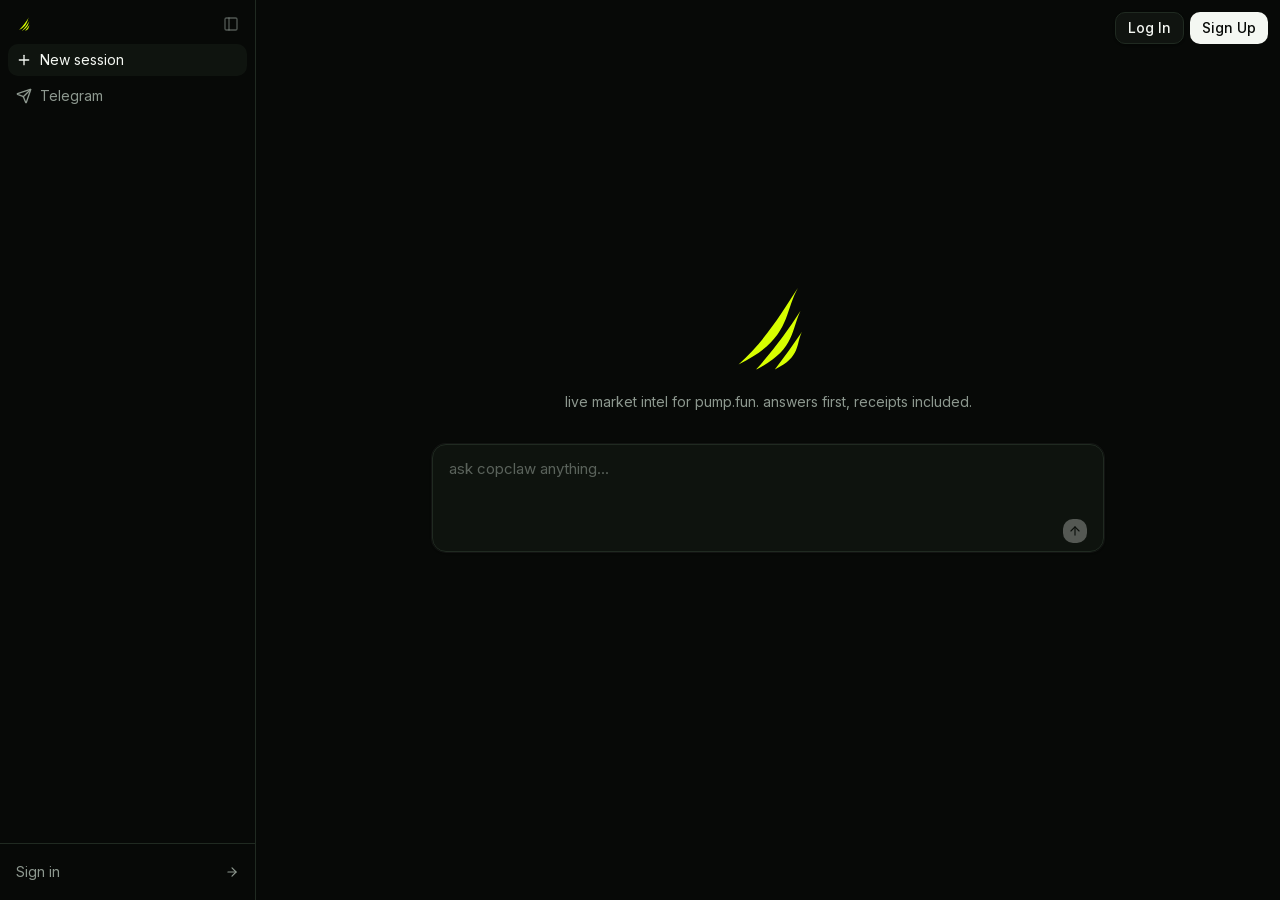
==== chat.html @ 01deddea "Initial commit of CopClaw rebranding" ====
<!DOCTYPE html><html data-dpl-id="dpl_BXDntVxiAincvM5poJKTKPgFFev9" class="dark aeonik_cb634380-module__DZYQkG__variable inter_5901b7c6-module__ec5Qua__variable jetbrains_mono_707233f-module__9hS9bG__variable" lang="en" style="color-scheme:dark"><head><meta charset="utf-8"><meta name="viewport" content="width=device-width, initial-scale=1"><link rel="stylesheet" href="css/01ow.9m383xz9.css" data-precedence="next"><link rel="stylesheet" href="css/0h144z7zoz000.css" data-precedence="next"><link rel="stylesheet" href="css/0yogjibfq.lcz.css" data-precedence="next"><link rel="preload" as="script" fetchpriority="low" href="/_next/static/chunks/0z2~vvh-u~vyi.js?dpl=dpl_BXDntVxiAincvM5poJKTKPgFFev9"><script src="js/0cl3ne8feqalr.js" async=""></script><script src="js/0-j9699ra8uql.js" async=""></script><script src="js/0oiipdouctzfp.js" async=""></script><script src="js/0m2mywbja~5n-.js" async=""></script><script src="js/0~aj4ktq-6vv5.js" async=""></script><script src="js/turbopack-0qdu2_2d7-fiy.js" async=""></script><script src="js/0a4por0qxqe_x.js" async=""></script><script src="js/16rerx27rz.fm.js" async=""></script><script src="js/0x~lo-ob~3gd0.js" async=""></script><script src="js/0~t5svgy31yow.js" async=""></script><script src="js/0widjuwitsg-m.js" async=""></script><script src="js/0arkaebceks7k.js" async=""></script><script src="js/0gap_.o56n2ly.js" async=""></script><script src="js/04~sbbe3d5~38.js" async=""></script><script src="js/0v4ll5uqa_eoc.js" async=""></script><script src="js/0w9qhe_h0sf3u.js" async=""></script><script src="js/08_6wqb~33v~9.js" async=""></script><script src="js/0r3rd-ra1~0p~.js" async=""></script><script src="js/0lktda2ng5o31.js" async=""></script><script src="js/0l4qtf8hgz.11.js" async=""></script><script src="js/15hbcqck5dggn.js" async=""></script><script src="js/03kz.i6hjndys.js" async=""></script><script src="js/0ct2inpbtp2tm.js" async=""></script><script src="js/03uk~_tfkc722.js" async=""></script><script src="js/15~dx38889o0l.js" async=""></script><script src="js/0f6kx1bv2g.3d.js" async=""></script><script src="js/0b-qw3jjx3d~x.js" async=""></script><script src="js/0q0.5-57agpll.js" async=""></script><script src="js/0q_xpywc4mr6r.js" async=""></script><script src="js/105.j2~dvdym3.js" async=""></script><meta name="next-size-adjust" content=""><title>copclaw · become the smart money</title><meta name="description" content="your always-on copilot for pump.fun. a full agent in the cloud that watches, hunts, and strikes while you sleep. you wake up ahead."><meta name="application-name" content="copclaw"><meta name="virtual-protocol-site-verification" content="0d8fba35da6df803cd1e3759990ff4bf"><meta property="og:title" content="copclaw · become the smart money"><meta property="og:description" content="your always-on copilot for pump.fun. a full agent in the cloud that watches, hunts, and strikes while you sleep. you wake up ahead."><meta property="og:site_name" content="copclaw"><meta property="og:image" content="opengraph-image"><meta property="og:image:type" content="image/png"><meta property="og:image:width" content="1200"><meta property="og:image:height" content="630"><meta property="og:image:alt" content="copclaw · become the smart money"><meta property="og:type" content="website"><meta name="twitter:card" content="summary_large_image"><meta name="twitter:title" content="copclaw · become the smart money"><meta name="twitter:description" content="your always-on copilot for pump.fun. a full agent in the cloud that watches, hunts, and strikes while you sleep. you wake up ahead."><meta name="twitter:image" content="https://copclaw.ai/opengraph-image?9ffb98f584ad9416"><meta name="twitter:image:alt" content="copclaw · become the smart money"><meta name="twitter:image:type" content="image/png"><meta name="twitter:image:width" content="1200"><meta name="twitter:image:height" content="630"><link rel="shortcut icon" href="fonts/icon.svg"><link rel="icon" href="fonts/icon.svg" type="image/svg+xml"><link rel="apple-touch-icon" href="apple-icon" sizes="180x180" type="image/png"><style>
html[data-eve-auth-display="logged-in"] [data-eve-auth-display="logged-out"],
html[data-eve-auth-display="logged-out"] [data-eve-auth-display="logged-in"] {
  display: none !important;
}
</style><noscript><style>[data-eve-auth-display="logged-in"] { display: none !important; }</style></noscript><script id="eve-auth-display-init">
(() => {
  try {
    const loggedIn = document.cookie
      .split("; ")
      .some((cookie) => cookie === "eve_logged_in=1");
    document.documentElement.dataset.eveAuthDisplay = loggedIn
      ? "logged-in"
      : "logged-out";
  } catch {
    document.documentElement.dataset.eveAuthDisplay = "logged-out";
  }
})();
</script><script src="js/03~yq9q893hmn.js" nomodule=""></script></head><body class="antialiased"><div hidden=""><!--$--><!--/$--></div><!--&--><div data-rk=""><style>[data-rk]{--rk-blurs-modalOverlay:blur(0px);--rk-fonts-body:SFRounded, ui-rounded, "SF Pro Rounded", -apple-system, BlinkMacSystemFont, "Segoe UI", Roboto, Helvetica, Arial, sans-serif, "Apple Color Emoji", "Segoe UI Emoji", "Segoe UI Symbol";--rk-radii-actionButton:10px;--rk-radii-connectButton:8px;--rk-radii-menuButton:8px;--rk-radii-modal:16px;--rk-radii-modalMobile:18px;--rk-colors-accentColor:#D7FF00;--rk-colors-accentColorForeground:#080A08;--rk-colors-actionButtonBorder:rgba(255, 255, 255, 0.04);--rk-colors-actionButtonBorderMobile:rgba(255, 255, 255, 0.08);--rk-colors-actionButtonSecondaryBackground:rgba(255, 255, 255, 0.08);--rk-colors-closeButton:rgba(224, 232, 255, 0.6);--rk-colors-closeButtonBackground:rgba(255, 255, 255, 0.08);--rk-colors-connectButtonBackground:#1A1B1F;--rk-colors-connectButtonBackgroundError:#FF494A;--rk-colors-connectButtonInnerBackground:linear-gradient(0deg, rgba(255, 255, 255, 0.075), rgba(255, 255, 255, 0.15));--rk-colors-connectButtonText:#FFF;--rk-colors-connectButtonTextError:#FFF;--rk-colors-connectionIndicator:#30E000;--rk-colors-downloadBottomCardBackground:linear-gradient(126deg, rgba(0, 0, 0, 0) 9.49%, rgba(120, 120, 120, 0.2) 71.04%), #1A1B1F;--rk-colors-downloadTopCardBackground:linear-gradient(126deg, rgba(120, 120, 120, 0.2) 9.49%, rgba(0, 0, 0, 0) 71.04%), #1A1B1F;--rk-colors-error:#FF494A;--rk-colors-generalBorder:rgba(255, 255, 255, 0.08);--rk-colors-generalBorderDim:rgba(255, 255, 255, 0.04);--rk-colors-menuItemBackground:rgba(224, 232, 255, 0.1);--rk-colors-modalBackdrop:rgba(0, 0, 0, 0.5);--rk-colors-modalBackground:#1A1B1F;--rk-colors-modalBorder:rgba(255, 255, 255, 0.08);--rk-colors-modalText:#FFF;--rk-colors-modalTextDim:rgba(224, 232, 255, 0.3);--rk-colors-modalTextSecondary:rgba(255, 255, 255, 0.6);--rk-colors-profileAction:rgba(224, 232, 255, 0.1);--rk-colors-profileActionHover:rgba(224, 232, 255, 0.2);--rk-colors-profileForeground:rgba(224, 232, 255, 0.05);--rk-colors-selectedOptionBorder:rgba(224, 232, 255, 0.1);--rk-colors-standby:#FFD641;--rk-shadows-connectButton:0px 4px 12px rgba(0, 0, 0, 0.1);--rk-shadows-dialog:0px 8px 32px rgba(0, 0, 0, 0.32);--rk-shadows-profileDetailsAction:0px 2px 6px rgba(37, 41, 46, 0.04);--rk-shadows-selectedOption:0px 2px 6px rgba(0, 0, 0, 0.24);--rk-shadows-selectedWallet:0px 2px 6px rgba(0, 0, 0, 0.24);--rk-shadows-walletLogo:0px 2px 16px rgba(0, 0, 0, 0.16);}</style><script>try{var match=document.cookie.match(/(?:^|; )eve-chat-sidebar=([^;]*)/);var value=match?decodeURIComponent(match[1]):"";if(value==="closed"){document.documentElement.dataset.eveChatSidebar="closed";}}catch{}</script><div class="flex h-dvh overflow-hidden bg-background text-foreground"><div data-desktop-sidebar="true" class="hidden shrink-0 overflow-hidden transition-[width] duration-200 ease-glide motion-reduce:transition-none md:block w-64"><aside class="flex h-full w-64 shrink-0 flex-col border-r border-border bg-background"><div class="flex flex-col gap-1 px-2 pt-2 pb-2"><div class="flex items-center justify-between"><button aria-label="New session" class="flex size-8 items-center justify-center rounded-md text-muted-foreground transition-colors hover:bg-muted/60 hover:text-foreground" type="button"><svg aria-hidden="true" class="size-4 text-lime" fill="currentColor" viewBox="220 140 720 860"><path d="M314 897C567.3 668.7 694.1 440.3 846 212C719.1 440.3 784.1 668.7 314 897Z"></path><path d="M473 940C630.9 765 758.8 590 870 415C785.6 590 819.4 765 479 940Z"></path><path d="M641 939C727.2 827.3 807.4 715.7 883 604C826.6 715.7 874.7 827.3 644 939Z"></path></svg></button><button data-slot="button" data-variant="ghost" data-size="icon-sm" class="inline-flex shrink-0 cursor-pointer items-center justify-center gap-2 rounded-md text-sm font-medium whitespace-nowrap transition-[color,background-color,border-color,opacity,box-shadow,transform] duration-150 ease-snap outline-none motion-safe:active:scale-[0.97] focus-visible:border-ring focus-visible:ring-[3px] focus-visible:ring-ring/50 disabled:pointer-events-none disabled:cursor-not-allowed disabled:opacity-50 aria-disabled:pointer-events-none aria-disabled:cursor-not-allowed aria-disabled:opacity-50 aria-invalid:border-destructive aria-invalid:ring-destructive/20 dark:aria-invalid:ring-destructive/40 [&amp;_svg]:pointer-events-none [&amp;_svg]:shrink-0 [&amp;_svg:not([class*='size-'])]:size-4 hover:bg-accent dark:hover:bg-accent/50 size-8 text-muted-foreground/55 hover:text-muted-foreground" aria-label="Close sidebar" type="button"><svg xmlns="http://www.w3.org/2000/svg" width="24" height="24" viewBox="0 0 24 24" fill="none" stroke="currentColor" stroke-width="2" stroke-linecap="round" stroke-linejoin="round" class="lucide lucide-panel-left size-4" aria-hidden="true"><rect width="18" height="18" x="3" y="3" rx="2"></rect><path d="M9 3v18"></path></svg></button></div><button class="flex h-8 items-center gap-2 rounded-md px-2 text-left text-sm transition-colors bg-muted/50 text-foreground hover:bg-muted/60" type="button"><svg xmlns="http://www.w3.org/2000/svg" width="24" height="24" viewBox="0 0 24 24" fill="none" stroke="currentColor" stroke-width="2" stroke-linecap="round" stroke-linejoin="round" class="lucide lucide-plus size-4" aria-hidden="true"><path d="M5 12h14"></path><path d="M12 5v14"></path></svg>New session</button><a class="flex h-8 items-center gap-2 rounded-md px-2 text-left text-sm transition-colors text-muted-foreground hover:bg-muted/50 hover:text-foreground" href="telegram.html"><svg xmlns="http://www.w3.org/2000/svg" width="24" height="24" viewBox="0 0 24 24" fill="none" stroke="currentColor" stroke-width="2" stroke-linecap="round" stroke-linejoin="round" class="lucide lucide-send size-4" aria-hidden="true"><path d="M14.536 21.686a.5.5 0 0 0 .937-.024l6.5-19a.496.496 0 0 0-.635-.635l-19 6.5a.5.5 0 0 0-.024.937l7.93 3.18a2 2 0 0 1 1.112 1.11z"></path><path d="m21.854 2.147-10.94 10.939"></path></svg>Telegram</a></div><div class="flex-1 overflow-y-auto px-2 py-2"></div><div class="border-t border-border px-2 py-3"><div class="contents" data-eve-auth-display="logged-in"><div class="h-8 rounded-md bg-muted/25"></div></div><div class="contents" data-eve-auth-display="logged-out"><button class="flex h-8 w-full items-center justify-between rounded-md px-2 text-sm text-muted-foreground transition-colors hover:bg-muted/50 hover:text-foreground disabled:cursor-not-allowed disabled:opacity-50" type="button"><span class="min-w-0">Sign in</span><svg xmlns="http://www.w3.org/2000/svg" width="24" height="24" viewBox="0 0 24 24" fill="none" stroke="currentColor" stroke-width="2" stroke-linecap="round" stroke-linejoin="round" class="lucide lucide-arrow-right size-3.5" aria-hidden="true"><path d="M5 12h14"></path><path d="m12 5 7 7-7 7"></path></svg></button></div></div></aside></div><main class="relative flex min-w-0 flex-1 flex-col overflow-hidden"><div class="pointer-events-none absolute inset-x-0 top-0 z-30 flex items-start justify-between px-2 py-2 md:px-3"><div class="pointer-events-auto flex items-center gap-1"><button data-slot="button" data-variant="ghost" data-size="icon-sm" class="inline-flex shrink-0 cursor-pointer items-center justify-center gap-2 rounded-md text-sm font-medium whitespace-nowrap transition-[color,background-color,border-color,opacity,box-shadow,transform] duration-150 ease-snap outline-none motion-safe:active:scale-[0.97] focus-visible:border-ring focus-visible:ring-[3px] focus-visible:ring-ring/50 disabled:pointer-events-none disabled:cursor-not-allowed disabled:opacity-50 aria-disabled:pointer-events-none aria-disabled:cursor-not-allowed aria-disabled:opacity-50 aria-invalid:border-destructive aria-invalid:ring-destructive/20 dark:aria-invalid:ring-destructive/40 [&amp;_svg]:pointer-events-none [&amp;_svg]:shrink-0 [&amp;_svg:not([class*='size-'])]:size-4 hover:bg-accent hover:text-accent-foreground dark:hover:bg-accent/50 size-8 md:hidden" aria-label="Open sidebar" type="button"><svg xmlns="http://www.w3.org/2000/svg" width="24" height="24" viewBox="0 0 24 24" fill="none" stroke="currentColor" stroke-width="2" stroke-linecap="round" stroke-linejoin="round" class="lucide lucide-menu size-4" aria-hidden="true"><path d="M4 5h16"></path><path d="M4 12h16"></path><path d="M4 19h16"></path></svg></button></div><div class="pointer-events-auto mt-1 flex min-w-0 items-center justify-end gap-1.5"><!--$--><!--/$--><div class="contents" data-eve-auth-display="logged-out"><div class="flex max-w-[calc(100vw-4rem)] items-center gap-1.5"><button data-slot="button" data-variant="outline" data-size="default" class="inline-flex shrink-0 cursor-pointer items-center justify-center gap-2 whitespace-nowrap transition-[color,background-color,border-color,opacity,box-shadow,transform] duration-150 ease-snap outline-none motion-safe:active:scale-[0.97] focus-visible:border-ring focus-visible:ring-[3px] focus-visible:ring-ring/50 disabled:pointer-events-none disabled:cursor-not-allowed disabled:opacity-50 aria-disabled:pointer-events-none aria-disabled:cursor-not-allowed aria-disabled:opacity-50 aria-invalid:border-destructive aria-invalid:ring-destructive/20 dark:aria-invalid:ring-destructive/40 [&amp;_svg]:pointer-events-none [&amp;_svg]:shrink-0 [&amp;_svg:not([class*='size-'])]:size-4 hover:text-accent-foreground dark:border-input dark:bg-input/30 dark:hover:bg-input/50 py-2 has-[>svg]:px-3 h-8 rounded-md border border-border bg-background/70 px-3 text-sm font-medium text-foreground shadow-sm hover:bg-muted/60" type="button">Log In</button><button data-slot="button" data-variant="default" data-size="default" class="inline-flex shrink-0 cursor-pointer items-center justify-center gap-2 whitespace-nowrap transition-[color,background-color,border-color,opacity,box-shadow,transform] duration-150 ease-snap outline-none motion-safe:active:scale-[0.97] focus-visible:border-ring focus-visible:ring-[3px] focus-visible:ring-ring/50 disabled:pointer-events-none disabled:cursor-not-allowed disabled:opacity-50 aria-disabled:pointer-events-none aria-disabled:cursor-not-allowed aria-disabled:opacity-50 aria-invalid:border-destructive aria-invalid:ring-destructive/20 dark:aria-invalid:ring-destructive/40 [&amp;_svg]:pointer-events-none [&amp;_svg]:shrink-0 [&amp;_svg:not([class*='size-'])]:size-4 py-2 has-[>svg]:px-3 h-8 rounded-md bg-foreground px-3 text-sm font-medium text-background hover:bg-foreground/90" type="button">Sign Up</button></div></div></div></div><!--&--><!--&--><div class="flex min-h-0 flex-1 flex-col pt-14 md:pt-8"><div class="flex min-h-0 flex-1 flex-col justify-between px-4 pt-8 pb-4 sm:px-6 sm:pb-6"><div class="flex min-h-0 flex-1 items-center justify-center pb-20 sm:pb-[12vh]"><div class="w-full max-w-2xl space-y-5 sm:space-y-7 md:space-y-8"><div class="flex flex-col items-center gap-4"><h1 class="flex justify-center"><svg aria-hidden="true" class="h-16 w-auto text-lime sm:h-20 md:h-24" fill="currentColor" viewBox="220 140 720 860"><path d="M314 897C567.3 668.7 694.1 440.3 846 212C719.1 440.3 784.1 668.7 314 897Z"></path><path d="M473 940C630.9 765 758.8 590 870 415C785.6 590 819.4 765 479 940Z"></path><path d="M641 939C727.2 827.3 807.4 715.7 883 604C826.6 715.7 874.7 827.3 644 939Z"></path></svg><span class="sr-only">copclaw</span></h1><p class="text-sm text-muted-foreground">live market intel for pump.fun. answers first, receipts included.</p></div><form class="min-w-0 rounded-[14px] border border-border/80 bg-card/95 shadow-sm transition-colors focus-within:border-border focus-within:ring-[1px] focus-within:ring-foreground/5 dark:bg-muted/45 dark:focus-within:ring-white/5" data-chat-composer="true"><label class="sr-only" for="_R_klubr58pfdb_">Message copclaw</label><textarea autofocus="" class="max-h-32 min-h-12 w-full resize-none bg-transparent px-3 pt-3 pb-1 text-base leading-6 outline-none placeholder:text-muted-foreground/45 disabled:cursor-not-allowed disabled:opacity-60 sm:px-4 md:text-[15px] dark:placeholder:text-muted-foreground/60" data-chat-composer-input="true" id="_R_klubr58pfdb_" maxlength="8000" placeholder="ask copclaw anything..." rows="2"></textarea><div class="flex min-h-9 items-center justify-between gap-2 px-3 pt-1 pb-2 sm:gap-3 sm:px-4"><div class="-ml-2 flex min-w-0 flex-1 items-center gap-1.5 overflow-hidden"><div class="flex min-w-0 max-w-full items-center gap-1.5 overflow-hidden"></div></div><div class="flex shrink-0 items-center"><button data-slot="button" data-variant="default" data-size="icon-xs" class="inline-flex shrink-0 items-center justify-center gap-2 text-sm font-medium whitespace-nowrap transition-[color,background-color,border-color,opacity,box-shadow,transform] duration-150 ease-snap outline-none motion-safe:active:scale-[0.97] focus-visible:border-ring focus-visible:ring-[3px] focus-visible:ring-ring/50 aria-disabled:pointer-events-none aria-disabled:cursor-not-allowed aria-disabled:opacity-50 aria-invalid:border-destructive aria-invalid:ring-destructive/20 dark:aria-invalid:ring-destructive/40 [&amp;_svg]:pointer-events-none [&amp;_svg]:shrink-0 [&amp;_svg:not([class*='size-'])]:size-3 size-6 cursor-pointer rounded-md bg-foreground text-background hover:bg-foreground/90 disabled:cursor-not-allowed disabled:pointer-events-auto disabled:opacity-30" aria-label="Send message" disabled="" type="submit"><svg xmlns="http://www.w3.org/2000/svg" width="24" height="24" viewBox="0 0 24 24" fill="none" stroke="currentColor" stroke-width="2" stroke-linecap="round" stroke-linejoin="round" class="lucide lucide-arrow-up size-3.5 animate-in duration-150 ease-snap fade-in-0 zoom-in-50" aria-hidden="true"><path d="m5 12 7-7 7 7"></path><path d="M12 19V5"></path></svg></button></div></div></form></div></div></div></div><!--$--><!--/$--><!--/&--><!--/&--><div class="hidden" aria-hidden="true"><!--$?--><template id="B:0"></template><!--/$--></div></main><div aria-hidden="true" class="fixed inset-0 z-40 bg-black/50 transition-opacity md:hidden pointer-events-none opacity-0"></div><div class="fixed inset-y-0 left-0 z-50 transition-transform duration-300 ease-drawer motion-reduce:transition-none md:hidden pointer-events-none -translate-x-full" inert=""><aside class="flex h-full shrink-0 flex-col border-r border-border bg-background w-[84vw] max-w-80"><div class="flex flex-col gap-1 px-2 pt-2 pb-2"><div class="flex items-center justify-between"><button aria-label="New session" class="flex size-8 items-center justify-center rounded-md text-muted-foreground transition-colors hover:bg-muted/60 hover:text-foreground" type="button"><svg aria-hidden="true" class="size-4 text-lime" fill="currentColor" viewBox="220 140 720 860"><path d="M314 897C567.3 668.7 694.1 440.3 846 212C719.1 440.3 784.1 668.7 314 897Z"></path><path d="M473 940C630.9 765 758.8 590 870 415C785.6 590 819.4 765 479 940Z"></path><path d="M641 939C727.2 827.3 807.4 715.7 883 604C826.6 715.7 874.7 827.3 644 939Z"></path></svg></button></div><button class="flex h-8 items-center gap-2 rounded-md px-2 text-left text-sm transition-colors bg-muted/50 text-foreground hover:bg-muted/60" type="button"><svg xmlns="http://www.w3.org/2000/svg" width="24" height="24" viewBox="0 0 24 24" fill="none" stroke="currentColor" stroke-width="2" stroke-linecap="round" stroke-linejoin="round" class="lucide lucide-plus size-4" aria-hidden="true"><path d="M5 12h14"></path><path d="M12 5v14"></path></svg>New session</button><a class="flex h-8 items-center gap-2 rounded-md px-2 text-left text-sm transition-colors text-muted-foreground hover:bg-muted/50 hover:text-foreground" href="telegram.html"><svg xmlns="http://www.w3.org/2000/svg" width="24" height="24" viewBox="0 0 24 24" fill="none" stroke="currentColor" stroke-width="2" stroke-linecap="round" stroke-linejoin="round" class="lucide lucide-send size-4" aria-hidden="true"><path d="M14.536 21.686a.5.5 0 0 0 .937-.024l6.5-19a.496.496 0 0 0-.635-.635l-19 6.5a.5.5 0 0 0-.024.937l7.93 3.18a2 2 0 0 1 1.112 1.11z"></path><path d="m21.854 2.147-10.94 10.939"></path></svg>Telegram</a></div><div class="flex-1 overflow-y-auto px-2 py-2"></div><div class="border-t border-border px-2 py-3"><div class="contents" data-eve-auth-display="logged-in"><div class="h-8 rounded-md bg-muted/25"></div></div><div class="contents" data-eve-auth-display="logged-out"><button class="flex h-8 w-full items-center justify-between rounded-md px-2 text-sm text-muted-foreground transition-colors hover:bg-muted/50 hover:text-foreground disabled:cursor-not-allowed disabled:opacity-50" type="button"><span class="min-w-0">Sign in</span><svg xmlns="http://www.w3.org/2000/svg" width="24" height="24" viewBox="0 0 24 24" fill="none" stroke="currentColor" stroke-width="2" stroke-linecap="round" stroke-linejoin="round" class="lucide lucide-arrow-right size-3.5" aria-hidden="true"><path d="M5 12h14"></path><path d="m12 5 7 7-7 7"></path></svg></button></div></div></aside></div></div></div><!--/&--><!--$?--><template id="B:1"></template><!--/$--><!--$?--><template id="B:2"></template><!--/$--><script>requestAnimationFrame(function(){$RT=performance.now()});</script><script src="js/0z2~vvh-u~vyi.js" id="_R_" async=""></script><script>(self.__next_f=self.__next_f||[]).push([0])</script><script src="js/03~yq9q893hmn.js" nomodule=""></script><div hidden="" id="S:1"></div><script>$RB=[];$RV=function(a){$RT=performance.now();for(var b=0;b<a.length;b+=2){var c=a[b],e=a[b+1];null!==e.parentNode&&e.parentNode.removeChild(e);var f=c.parentNode;if(f){var g=c.previousSibling,h=0;do{if(c&&8===c.nodeType){var d=c.data;if("/$"===d||"/&"===d)if(0===h)break;else h--;else"$"!==d&&"$?"!==d&&"$~"!==d&&"$!"!==d&&"&"!==d||h++}d=c.nextSibling;f.removeChild(c);c=d}while(c);for(;e.firstChild;)f.insertBefore(e.firstChild,c);g.data="$";g._reactRetry&&requestAnimationFrame(g._reactRetry)}}a.length=0};
$RC=function(a,b){if(b=document.getElementById(b))(a=document.getElementById(a))?(a.previousSibling.data="$~",$RB.push(a,b),2===$RB.length&&("number"!==typeof $RT?requestAnimationFrame($RV.bind(null,$RB)):(a=performance.now(),setTimeout($RV.bind(null,$RB),2300>a&&2E3<a?2300-a:$RT+300-a)))):b.parentNode.removeChild(b)};$RC("B:1","S:1")</script><div hidden="" id="S:2"></div><script>$RC("B:2","S:2")</script><script>self.__next_f.push([1,"1:\"$Sreact.fragment\"\n3:I[750752,[\"/_next/static/chunks/0a4por0qxqe_x.js?dpl=dpl_BXDntVxiAincvM5poJKTKPgFFev9\",\"/_next/static/chunks/16rerx27rz.fm.js?dpl=dpl_BXDntVxiAincvM5poJKTKPgFFev9\"],\"default\"]\n4:I[156651,[\"/_next/static/chunks/0a4por0qxqe_x.js?dpl=dpl_BXDntVxiAincvM5poJKTKPgFFev9\",\"/_next/static/chunks/16rerx27rz.fm.js?dpl=dpl_BXDntVxiAincvM5poJKTKPgFFev9\"],\"default\"]\n5:I[649259,[\"/_next/static/chunks/0x~lo-ob~3gd0.js?dpl=dpl_BXDntVxiAincvM5poJKTKPgFFev9\"],\"Analytics\"]\n6:I[672526,[\"/_next/static/chunks/0x~lo-ob~3gd0.js?dpl=dpl_BXDntVxiAincvM5poJKTKPgFFev9\"],\"SpeedInsights\"]\ne:I[543212,[\"/_next/static/chunks/0x~lo-ob~3gd0.js?dpl=dpl_BXDntVxiAincvM5poJKTKPgFFev9\"],\"default\",1]\n11:I[472601,[\"/_next/static/chunks/0x~lo-ob~3gd0.js?dpl=dpl_BXDntVxiAincvM5poJKTKPgFFev9\",\"/_next/static/chunks/0~t5svgy31yow.js?dpl=dpl_BXDntVxiAincvM5poJKTKPgFFev9\",\"/_next/static/chunks/0widjuwitsg-m.js?dpl=dpl_BXDntVxiAincvM5poJKTKPgFFev9\",\"/_next/static/chunks/0arkaebceks7k.js?dpl=dpl_BXDntVxiAincvM5poJKTKPgFFev9\",\"/_next/static/chunks/0gap_.o56n2ly.js?dpl=dpl_BXDntVxiAincvM5poJKTKPgFFev9\",\"/_next/static/chunks/04~sbbe3d5~38.js?dpl=dpl_BXDntVxiAincvM5poJKTKPgFFev9\",\"/_next/static/chunks/0v4ll5uqa_eoc.js?dpl=dpl_BXDntVxiAincvM5poJKTKPgFFev9\",\"/_next/static/chunks/0w9qhe_h0sf3u.js?dpl=dpl_BXDntVxiAincvM5poJKTKPgFFev9\",\"/_next/static/chunks/08_6wqb~33v~9.js?dpl=dpl_BXDntVxiAincvM5poJKTKPgFFev9\",\"/_next/static/chunks/0r3rd-ra1~0p~.js?dpl=dpl_BXDntVxiAincvM5poJKTKPgFFev9\",\"/_next/static/chunks/0lktda2ng5o31.js?dpl=dpl_BXDntVxiAincvM5poJKTKPgFFev9\"],\"Web3Providers\"]\n12:I[728231,[\"/_next/static/chunks/0x~lo-ob~3gd0.js?dpl=dpl_BXDntVxiAincvM5poJKTKPgFFev9\",\"/_next/static/chunks/0~t5svgy31yow.js?dpl=dpl_BXDntVxiAincvM5poJKTKPgFFev9\",\"/_next/static/chunks/0widjuwitsg-m.js?dpl=dpl_BXDntVxiAincvM5poJKTKPgFFev9\",\"/_next/static/chunks/0arkaebceks7k.js?dpl=dpl_BXDntVxiAincvM5poJKTKPgFFev9\",\"/_next/static/chunks/0gap_.o56n2ly.js?dpl=dpl_BXDntVxiAincvM5poJKTKPgFFev9\",\"/_next/static/chunks/04~sbbe3d5~38.js?dpl=dpl_BXDntVxiAincvM5poJKTKPgFFev9\",\"/_next/static/chunks/0v4ll5uqa_eoc.js?dpl=dpl_BXDntVxiAincvM5poJKTKPgFFev9\",\"/_next/static/chunks/0w9qhe_h0sf3u.js?dpl=dpl_BXDntVxiAincvM5poJKTKPgFFev9\",\"/_next/static/chunks/08_6wqb~33v~9.js?dpl=dpl_BXDntVxiAincvM5poJKTKPgFFev9\",\"/_next/static/chunks/0r3rd-ra1~0p~.js?dpl=dpl_BXDntVxiAincvM5poJKTKPgFFev9\",\"/_next/static/chunks/0lktda2ng5o31.js?dpl=dpl_BXDntVxiAincvM5poJKTKPgFFev9\"],\"TooltipProvider\"]\n13:I[148666,[\"/_next/static/chunks/0x~lo-ob~3gd0.js?dpl=dpl_BXDntVxiAincvM5poJKTKPgFFev9\",\"/_next/static/chunks/0~t5svgy31yow.js?dpl=dpl_BXDntVxiAincvM5poJKTKPgFFev9\",\"/_next/static/chunks/0widjuwitsg-m.js?dpl=dpl_BXDntVxiAincvM5poJKTKPgFFev9\",\"/_next/static/chunks/0arkaebceks7k.js?dpl=dpl_BXDntVxiAincvM5poJKTKPgFFev9\",\"/_next/static/chunks/0gap_.o56n2ly.js?dpl=dpl_BXDntVxiAincvM5poJKTKPgFFev9\",\"/_next/static/chunks/04~sbbe3d5~38.js?dpl=dpl_BXDntVxiAincvM5poJKTKPgFFev9\",\"/_next/static/chunks/0v4ll5uqa_eoc.js?dpl=dpl_BXDntVxiAincvM5poJKTKPgFFev9\",\"/_next/static/chunks/0w9qhe_h0sf3u.js?dpl=dpl_BXDntVxiAincvM5poJKTKPgFFev9\",\"/_next/static/chunks/08_6wqb~33v~9.js?dpl=dpl_BXDntVxiAincvM5poJKTKPgFFev9\",\"/_next/static/chunks/0r3rd-ra1~0p~.js?dpl=dpl_BXDntVxiAincvM5poJKTKPgFFev9\",\"/_next/static/chunks/0lktda2ng5o31.js?dpl=dpl_BXDntVxiAincvM5poJKTKPgFFev9\"],\"AgentChatShell\"]\n14:\"$Sreact.suspense\"\n"])</script><script>self.__next_f.push([1,"16:I[722535,[\"/_next/static/chunks/0x~lo-ob~3gd0.js?dpl=dpl_BXDntVxiAincvM5poJKTKPgFFev9\",\"/_next/static/chunks/0~t5svgy31yow.js?dpl=dpl_BXDntVxiAincvM5poJKTKPgFFev9\",\"/_next/static/chunks/0widjuwitsg-m.js?dpl=dpl_BXDntVxiAincvM5poJKTKPgFFev9\",\"/_next/static/chunks/0arkaebceks7k.js?dpl=dpl_BXDntVxiAincvM5poJKTKPgFFev9\",\"/_next/static/chunks/0gap_.o56n2ly.js?dpl=dpl_BXDntVxiAincvM5poJKTKPgFFev9\",\"/_next/static/chunks/04~sbbe3d5~38.js?dpl=dpl_BXDntVxiAincvM5poJKTKPgFFev9\",\"/_next/static/chunks/0v4ll5uqa_eoc.js?dpl=dpl_BXDntVxiAincvM5poJKTKPgFFev9\",\"/_next/static/chunks/0w9qhe_h0sf3u.js?dpl=dpl_BXDntVxiAincvM5poJKTKPgFFev9\",\"/_next/static/chunks/08_6wqb~33v~9.js?dpl=dpl_BXDntVxiAincvM5poJKTKPgFFev9\",\"/_next/static/chunks/0r3rd-ra1~0p~.js?dpl=dpl_BXDntVxiAincvM5poJKTKPgFFev9\",\"/_next/static/chunks/0lktda2ng5o31.js?dpl=dpl_BXDntVxiAincvM5poJKTKPgFFev9\",\"/_next/static/chunks/0l4qtf8hgz.11.js?dpl=dpl_BXDntVxiAincvM5poJKTKPgFFev9\",\"/_next/static/chunks/15hbcqck5dggn.js?dpl=dpl_BXDntVxiAincvM5poJKTKPgFFev9\",\"/_next/static/chunks/03kz.i6hjndys.js?dpl=dpl_BXDntVxiAincvM5poJKTKPgFFev9\",\"/_next/static/chunks/0ct2inpbtp2tm.js?dpl=dpl_BXDntVxiAincvM5poJKTKPgFFev9\",\"/_next/static/chunks/03uk~_tfkc722.js?dpl=dpl_BXDntVxiAincvM5poJKTKPgFFev9\",\"/_next/static/chunks/15~dx38889o0l.js?dpl=dpl_BXDntVxiAincvM5poJKTKPgFFev9\",\"/_next/static/chunks/0f6kx1bv2g.3d.js?dpl=dpl_BXDntVxiAincvM5poJKTKPgFFev9\",\"/_next/static/chunks/0b-qw3jjx3d~x.js?dpl=dpl_BXDntVxiAincvM5poJKTKPgFFev9\",\"/_next/static/chunks/0q0.5-57agpll.js?dpl=dpl_BXDntVxiAincvM5poJKTKPgFFev9\",\"/_next/static/chunks/0q_xpywc4mr6r.js?dpl=dpl_BXDntVxiAincvM5poJKTKPgFFev9\",\"/_next/static/chunks/105.j2~dvdym3.js?dpl=dpl_BXDntVxiAincvM5poJKTKPgFFev9\"],\"HomeChatPage\",1]\n"])</script><script>self.__next_f.push([1,"17:I[349850,[\"/_next/static/chunks/0a4por0qxqe_x.js?dpl=dpl_BXDntVxiAincvM5poJKTKPgFFev9\",\"/_next/static/chunks/16rerx27rz.fm.js?dpl=dpl_BXDntVxiAincvM5poJKTKPgFFev9\"],\"OutletBoundary\"]\n1a:I[349850,[\"/_next/static/chunks/0a4por0qxqe_x.js?dpl=dpl_BXDntVxiAincvM5poJKTKPgFFev9\",\"/_next/static/chunks/16rerx27rz.fm.js?dpl=dpl_BXDntVxiAincvM5poJKTKPgFFev9\"],\"ViewportBoundary\"]\n1c:I[349850,[\"/_next/static/chunks/0a4por0qxqe_x.js?dpl=dpl_BXDntVxiAincvM5poJKTKPgFFev9\",\"/_next/static/chunks/16rerx27rz.fm.js?dpl=dpl_BXDntVxiAincvM5poJKTKPgFFev9\"],\"MetadataBoundary\"]\n1e:I[227792,[\"/_next/static/chunks/0a4por0qxqe_x.js?dpl=dpl_BXDntVxiAincvM5poJKTKPgFFev9\",\"/_next/static/chunks/16rerx27rz.fm.js?dpl=dpl_BXDntVxiAincvM5poJKTKPgFFev9\"],\"IconMark\"]\n:HL[\"/_next/static/chunks/01ow.9m383xz9.css?dpl=dpl_BXDntVxiAincvM5poJKTKPgFFev9\",\"style\"]\n:HL[\"/_next/static/chunks/0h144z7zoz000.css?dpl=dpl_BXDntVxiAincvM5poJKTKPgFFev9\",\"style\"]\n:HL[\"/_next/static/chunks/0yogjibfq.lcz.css?dpl=dpl_BXDntVxiAincvM5poJKTKPgFFev9\",\"style\"]\n:HL[\"/_next/static/media/70bc3e132a0a741e-s.p.1409xf.ylxg8g.woff2?dpl=dpl_BXDntVxiAincvM5poJKTKPgFFev9\",\"font\",{\"crossOrigin\":\"\",\"type\":\"font/woff2\"}]\n:HL[\"/_next/static/media/83afe278b6a6bb3c-s.p.0q-301v4kxxnr.woff2?dpl=dpl_BXDntVxiAincvM5poJKTKPgFFev9\",\"font\",{\"crossOrigin\":\"\",\"type\":\"font/woff2\"}]\n:HL[\"/_next/static/media/Aeonik_Bold-s.p.08tg756kbd82b.ttf?dpl=dpl_BXDntVxiAincvM5poJKTKPgFFev9\",\"font\",{\"crossOrigin\":\"\",\"type\":\"font/ttf\"}]\n:HL[\"/_next/static/media/Aeonik_Regular-s.p.13_t25k8i8ccd.ttf?dpl=dpl_BXDntVxiAincvM5poJKTKPgFFev9\",\"font\",{\"crossOrigin\":\"\",\"type\":\"font/ttf\"}]\n2:[\"$\",\"style\",null,{\"children\":\"[data-eve-auth-display=\\\"logged-in\\\"] { display: none !important; }\"}]\n"])</script><script>self.__next_f.push([1,"0:{\"P\":null,\"c\":[\"\",\"chat\"],\"q\":\"\",\"i\":false,\"f\":[[[\"\",{\"children\":[\"(chat)\",{\"children\":[\"chat\",{\"children\":[\"__PAGE__\",{}]}]}]},\"$undefined\",\"$undefined\",16],[[\"$\",\"$1\",\"c\",{\"children\":[[[\"$\",\"link\",\"0\",{\"rel\":\"stylesheet\",\"href\":\"/_next/static/chunks/01ow.9m383xz9.css?dpl=dpl_BXDntVxiAincvM5poJKTKPgFFev9\",\"precedence\":\"next\",\"crossOrigin\":\"$undefined\",\"nonce\":\"$undefined\"}],[\"$\",\"link\",\"1\",{\"rel\":\"stylesheet\",\"href\":\"/_next/static/chunks/0h144z7zoz000.css?dpl=dpl_BXDntVxiAincvM5poJKTKPgFFev9\",\"precedence\":\"next\",\"crossOrigin\":\"$undefined\",\"nonce\":\"$undefined\"}],[\"$\",\"script\",\"script-0\",{\"src\":\"/_next/static/chunks/0x~lo-ob~3gd0.js?dpl=dpl_BXDntVxiAincvM5poJKTKPgFFev9\",\"async\":true,\"nonce\":\"$undefined\"}]],[\"$\",\"html\",null,{\"className\":\"dark aeonik_cb634380-module__DZYQkG__variable inter_5901b7c6-module__ec5Qua__variable jetbrains_mono_707233f-module__9hS9bG__variable\",\"lang\":\"en\",\"style\":{\"colorScheme\":\"dark\"},\"suppressHydrationWarning\":true,\"children\":[[\"$\",\"head\",null,{\"children\":[[\"$\",\"style\",null,{\"children\":\"\\nhtml[data-eve-auth-display=\\\"logged-in\\\"] [data-eve-auth-display=\\\"logged-out\\\"],\\nhtml[data-eve-auth-display=\\\"logged-out\\\"] [data-eve-auth-display=\\\"logged-in\\\"] {\\n  display: none !important;\\n}\\n\"}],[\"$\",\"noscript\",null,{\"children\":\"$2\"}],[\"$\",\"script\",null,{\"dangerouslySetInnerHTML\":{\"__html\":\"\\n(() =\u003e {\\n  try {\\n    const loggedIn = document.cookie\\n      .split(\\\"; \\\")\\n      .some((cookie) =\u003e cookie === \\\"eve_logged_in=1\\\");\\n    document.documentElement.dataset.eveAuthDisplay = loggedIn\\n      ? \\\"logged-in\\\"\\n      : \\\"logged-out\\\";\\n  } catch {\\n    document.documentElement.dataset.eveAuthDisplay = \\\"logged-out\\\";\\n  }\\n})();\\n\"},\"id\":\"eve-auth-display-init\"}]]}],[\"$\",\"body\",null,{\"className\":\"antialiased\",\"children\":[[\"$\",\"$L3\",null,{\"parallelRouterKey\":\"children\",\"error\":\"$undefined\",\"errorStyles\":\"$undefined\",\"errorScripts\":\"$undefined\",\"template\":[\"$\",\"$L4\",null,{}],\"templateStyles\":\"$undefined\",\"templateScripts\":\"$undefined\",\"notFound\":[[[\"$\",\"title\",null,{\"children\":\"404: This page could not be found.\"}],[\"$\",\"div\",null,{\"style\":{\"fontFamily\":\"system-ui,\\\"Segoe UI\\\",Roboto,Helvetica,Arial,sans-serif,\\\"Apple Color Emoji\\\",\\\"Segoe UI Emoji\\\"\",\"height\":\"100vh\",\"textAlign\":\"center\",\"display\":\"flex\",\"flexDirection\":\"column\",\"alignItems\":\"center\",\"justifyContent\":\"center\"},\"children\":[\"$\",\"div\",null,{\"children\":[[\"$\",\"style\",null,{\"dangerouslySetInnerHTML\":{\"__html\":\"body{color:#000;background:#fff;margin:0}.next-error-h1{border-right:1px solid rgba(0,0,0,.3)}@media (prefers-color-scheme:dark){body{color:#fff;background:#000}.next-error-h1{border-right:1px solid rgba(255,255,255,.3)}}\"}}],[\"$\",\"h1\",null,{\"className\":\"next-error-h1\",\"style\":{\"display\":\"inline-block\",\"margin\":\"0 20px 0 0\",\"padding\":\"0 23px 0 0\",\"fontSize\":24,\"fontWeight\":500,\"verticalAlign\":\"top\",\"lineHeight\":\"49px\"},\"children\":404}],[\"$\",\"div\",null,{\"style\":{\"display\":\"inline-block\"},\"children\":[\"$\",\"h2\",null,{\"style\":{\"fontSize\":14,\"fontWeight\":400,\"lineHeight\":\"49px\",\"margin\":0},\"children\":\"This page could not be found.\"}]}]]}]}]],[]],\"forbidden\":\"$undefined\",\"unauthorized\":\"$undefined\"}],[\"$\",\"$L5\",null,{}],[\"$\",\"$L6\",null,{}]]}]]}]]}],{\"children\":[[\"$\",\"$1\",\"c\",{\"children\":[[[\"$\",\"link\",\"0\",{\"rel\":\"stylesheet\",\"href\":\"/_next/static/chunks/0yogjibfq.lcz.css?dpl=dpl_BXDntVxiAincvM5poJKTKPgFFev9\",\"precedence\":\"next\",\"crossOrigin\":\"$undefined\",\"nonce\":\"$undefined\"}],[\"$\",\"script\",\"script-0\",{\"src\":\"/_next/static/chunks/0~t5svgy31yow.js?dpl=dpl_BXDntVxiAincvM5poJKTKPgFFev9\",\"async\":true,\"nonce\":\"$undefined\"}],[\"$\",\"script\",\"script-1\",{\"src\":\"/_next/static/chunks/0widjuwitsg-m.js?dpl=dpl_BXDntVxiAincvM5poJKTKPgFFev9\",\"async\":true,\"nonce\":\"$undefined\"}],[\"$\",\"script\",\"script-2\",{\"src\":\"/_next/static/chunks/0arkaebceks7k.js?dpl=dpl_BXDntVxiAincvM5poJKTKPgFFev9\",\"async\":true,\"nonce\":\"$undefined\"}],[\"$\",\"script\",\"script-3\",{\"src\":\"/_next/static/chunks/0gap_.o56n2ly.js?dpl=dpl_BXDntVxiAincvM5poJKTKPgFFev9\",\"async\":true,\"nonce\":\"$undefined\"}],[\"$\",\"script\",\"script-4\",{\"src\":\"/_next/static/chunks/04~sbbe3d5~38.js?dpl=dpl_BXDntVxiAincvM5poJKTKPgFFev9\",\"async\":true,\"nonce\":\"$undefined\"}],[\"$\",\"script\",\"script-5\",{\"src\":\"/_next/static/chunks/0v4ll5uqa_eoc.js?dpl=dpl_BXDntVxiAincvM5poJKTKPgFFev9\",\"async\":true,\"nonce\":\"$undefined\"}],[\"$\",\"script\",\"script-6\",{\"src\":\"/_next/static/chunks/0w9qhe_h0sf3u.js?dpl=dpl_BXDntVxiAincvM5poJKTKPgFFev9\",\"async\":true,\"nonce\":\"$undefined\"}],[\"$\",\"script\",\"script-7\",{\"src\":\"/_next/static/chunks/08_6wqb~33v~9.js?dpl=dpl_BXDntVxiAincvM5poJKTKPgFFev9\",\"async\":true,\"nonce\":\"$undefined\"}],\"$L7\",\"$L8\"],\"$L9\"]}],{\"children\":[\"$La\",{\"children\":[\"$Lb\",{},null,false,null]},null,false,\"$@c\"]},null,false,null]},null,false,null],\"$Ld\",false]],\"m\":\"$undefined\",\"G\":[\"$e\",[\"$Lf\",\"$L10\"]],\"S\":true,\"h\":null,\"s\":\"$undefined\",\"l\":\"$undefined\",\"p\":\"$undefined\",\"d\":\"$undefined\"}\n"])</script><script>self.__next_f.push([1,"7:[\"$\",\"script\",\"script-8\",{\"src\":\"/_next/static/chunks/0r3rd-ra1~0p~.js?dpl=dpl_BXDntVxiAincvM5poJKTKPgFFev9\",\"async\":true,\"nonce\":\"$undefined\"}]\n8:[\"$\",\"script\",\"script-9\",{\"src\":\"/_next/static/chunks/0lktda2ng5o31.js?dpl=dpl_BXDntVxiAincvM5poJKTKPgFFev9\",\"async\":true,\"nonce\":\"$undefined\"}]\n"])</script><script>self.__next_f.push([1,"9:[\"$\",\"$L11\",null,{\"children\":[\"$\",\"$L12\",null,{\"children\":[\"$\",\"$L13\",null,{\"initialChats\":[],\"initialNextCursor\":null,\"setupStatus\":{\"appReady\":true,\"authReady\":true,\"databaseConfigured\":true,\"databaseReady\":true,\"databaseSchemaReady\":true,\"missing\":[],\"rateLimitReady\":true},\"viewer\":null,\"children\":[[\"$\",\"$L3\",null,{\"parallelRouterKey\":\"children\",\"error\":\"$undefined\",\"errorStyles\":\"$undefined\",\"errorScripts\":\"$undefined\",\"template\":[\"$\",\"$L4\",null,{}],\"templateStyles\":\"$undefined\",\"templateScripts\":\"$undefined\",\"notFound\":[[[\"$\",\"title\",null,{\"children\":\"404: This page could not be found.\"}],[\"$\",\"div\",null,{\"style\":\"$0:f:0:1:0:props:children:1:props:children:1:props:children:0:props:notFound:0:1:props:style\",\"children\":[\"$\",\"div\",null,{\"children\":[[\"$\",\"style\",null,{\"dangerouslySetInnerHTML\":{\"__html\":\"body{color:#000;background:#fff;margin:0}.next-error-h1{border-right:1px solid rgba(0,0,0,.3)}@media (prefers-color-scheme:dark){body{color:#fff;background:#000}.next-error-h1{border-right:1px solid rgba(255,255,255,.3)}}\"}}],[\"$\",\"h1\",null,{\"className\":\"next-error-h1\",\"style\":\"$0:f:0:1:0:props:children:1:props:children:1:props:children:0:props:notFound:0:1:props:children:props:children:1:props:style\",\"children\":404}],[\"$\",\"div\",null,{\"style\":\"$0:f:0:1:0:props:children:1:props:children:1:props:children:0:props:notFound:0:1:props:children:props:children:2:props:style\",\"children\":[\"$\",\"h2\",null,{\"style\":\"$0:f:0:1:0:props:children:1:props:children:1:props:children:0:props:notFound:0:1:props:children:props:children:2:props:children:props:style\",\"children\":\"This page could not be found.\"}]}]]}]}]],[]],\"forbidden\":\"$undefined\",\"unauthorized\":\"$undefined\"}],[\"$\",\"div\",null,{\"className\":\"hidden\",\"aria-hidden\":true,\"children\":[\"$\",\"$14\",null,{\"fallback\":null,\"children\":\"$L15\"}]}]]}]}]}]\n"])</script><script>self.__next_f.push([1,"a:[\"$\",\"$1\",\"c\",{\"children\":[null,[\"$\",\"$L3\",null,{\"parallelRouterKey\":\"children\",\"error\":\"$undefined\",\"errorStyles\":\"$undefined\",\"errorScripts\":\"$undefined\",\"template\":[\"$\",\"$L4\",null,{}],\"templateStyles\":\"$undefined\",\"templateScripts\":\"$undefined\",\"notFound\":\"$undefined\",\"forbidden\":\"$undefined\",\"unauthorized\":\"$undefined\"}]]}]\n"])</script><script>self.__next_f.push([1,"b:[\"$\",\"$1\",\"c\",{\"children\":[[\"$\",\"$L16\",null,{}],[[\"$\",\"script\",\"script-0\",{\"src\":\"/_next/static/chunks/0l4qtf8hgz.11.js?dpl=dpl_BXDntVxiAincvM5poJKTKPgFFev9\",\"async\":true,\"nonce\":\"$undefined\"}],[\"$\",\"script\",\"script-1\",{\"src\":\"/_next/static/chunks/15hbcqck5dggn.js?dpl=dpl_BXDntVxiAincvM5poJKTKPgFFev9\",\"async\":true,\"nonce\":\"$undefined\"}],[\"$\",\"script\",\"script-2\",{\"src\":\"/_next/static/chunks/03kz.i6hjndys.js?dpl=dpl_BXDntVxiAincvM5poJKTKPgFFev9\",\"async\":true,\"nonce\":\"$undefined\"}],[\"$\",\"script\",\"script-3\",{\"src\":\"/_next/static/chunks/0ct2inpbtp2tm.js?dpl=dpl_BXDntVxiAincvM5poJKTKPgFFev9\",\"async\":true,\"nonce\":\"$undefined\"}],[\"$\",\"script\",\"script-4\",{\"src\":\"/_next/static/chunks/03uk~_tfkc722.js?dpl=dpl_BXDntVxiAincvM5poJKTKPgFFev9\",\"async\":true,\"nonce\":\"$undefined\"}],[\"$\",\"script\",\"script-5\",{\"src\":\"/_next/static/chunks/15~dx38889o0l.js?dpl=dpl_BXDntVxiAincvM5poJKTKPgFFev9\",\"async\":true,\"nonce\":\"$undefined\"}],[\"$\",\"script\",\"script-6\",{\"src\":\"/_next/static/chunks/0f6kx1bv2g.3d.js?dpl=dpl_BXDntVxiAincvM5poJKTKPgFFev9\",\"async\":true,\"nonce\":\"$undefined\"}],[\"$\",\"script\",\"script-7\",{\"src\":\"/_next/static/chunks/0b-qw3jjx3d~x.js?dpl=dpl_BXDntVxiAincvM5poJKTKPgFFev9\",\"async\":true,\"nonce\":\"$undefined\"}],[\"$\",\"script\",\"script-8\",{\"src\":\"/_next/static/chunks/0q0.5-57agpll.js?dpl=dpl_BXDntVxiAincvM5poJKTKPgFFev9\",\"async\":true,\"nonce\":\"$undefined\"}],[\"$\",\"script\",\"script-9\",{\"src\":\"/_next/static/chunks/0q_xpywc4mr6r.js?dpl=dpl_BXDntVxiAincvM5poJKTKPgFFev9\",\"async\":true,\"nonce\":\"$undefined\"}],[\"$\",\"script\",\"script-10\",{\"src\":\"/_next/static/chunks/105.j2~dvdym3.js?dpl=dpl_BXDntVxiAincvM5poJKTKPgFFev9\",\"async\":true,\"nonce\":\"$undefined\"}]],[\"$\",\"$L17\",null,{\"children\":[\"$\",\"$14\",null,{\"name\":\"Next.MetadataOutlet\",\"children\":\"$@18\"}]}]]}]\n"])</script><script>self.__next_f.push([1,"19:[]\nc:\"$W19\"\nd:[\"$\",\"$1\",\"h\",{\"children\":[null,[\"$\",\"$L1a\",null,{\"children\":\"$L1b\"}],[\"$\",\"div\",null,{\"hidden\":true,\"children\":[\"$\",\"$L1c\",null,{\"children\":[\"$\",\"$14\",null,{\"name\":\"Next.Metadata\",\"children\":\"$L1d\"}]}]}],[\"$\",\"meta\",null,{\"name\":\"next-size-adjust\",\"content\":\"\"}]]}]\nf:[\"$\",\"link\",\"0\",{\"rel\":\"stylesheet\",\"href\":\"/_next/static/chunks/01ow.9m383xz9.css?dpl=dpl_BXDntVxiAincvM5poJKTKPgFFev9\",\"precedence\":\"next\",\"crossOrigin\":\"$undefined\",\"nonce\":\"$undefined\"}]\n10:[\"$\",\"link\",\"1\",{\"rel\":\"stylesheet\",\"href\":\"/_next/static/chunks/0h144z7zoz000.css?dpl=dpl_BXDntVxiAincvM5poJKTKPgFFev9\",\"precedence\":\"next\",\"crossOrigin\":\"$undefined\",\"nonce\":\"$undefined\"}]\n1b:[[\"$\",\"meta\",\"0\",{\"charSet\":\"utf-8\"}],[\"$\",\"meta\",\"1\",{\"name\":\"viewport\",\"content\":\"width=device-width, initial-scale=1\"}]]\n18:null\n"])</script><script>self.__next_f.push([1,"1d:[[\"$\",\"title\",\"0\",{\"children\":\"copclaw · become the smart money\"}],[\"$\",\"meta\",\"1\",{\"name\":\"description\",\"content\":\"your always-on copilot for pump.fun. a full agent in the cloud that watches, hunts, and strikes while you sleep. you wake up ahead.\"}],[\"$\",\"meta\",\"2\",{\"name\":\"application-name\",\"content\":\"copclaw\"}],[\"$\",\"meta\",\"3\",{\"name\":\"virtual-protocol-site-verification\",\"content\":\"0d8fba35da6df803cd1e3759990ff4bf\"}],[\"$\",\"meta\",\"4\",{\"property\":\"og:title\",\"content\":\"copclaw · become the smart money\"}],[\"$\",\"meta\",\"5\",{\"property\":\"og:description\",\"content\":\"your always-on copilot for pump.fun. a full agent in the cloud that watches, hunts, and strikes while you sleep. you wake up ahead.\"}],[\"$\",\"meta\",\"6\",{\"property\":\"og:site_name\",\"content\":\"copclaw\"}],[\"$\",\"meta\",\"7\",{\"property\":\"og:image\",\"content\":\"https://copclaw.ai/opengraph-image?9ffb98f584ad9416\"}],[\"$\",\"meta\",\"8\",{\"property\":\"og:image:type\",\"content\":\"image/png\"}],[\"$\",\"meta\",\"9\",{\"property\":\"og:image:width\",\"content\":\"1200\"}],[\"$\",\"meta\",\"10\",{\"property\":\"og:image:height\",\"content\":\"630\"}],[\"$\",\"meta\",\"11\",{\"property\":\"og:image:alt\",\"content\":\"copclaw · become the smart money\"}],[\"$\",\"meta\",\"12\",{\"property\":\"og:type\",\"content\":\"website\"}],[\"$\",\"meta\",\"13\",{\"name\":\"twitter:card\",\"content\":\"summary_large_image\"}],[\"$\",\"meta\",\"14\",{\"name\":\"twitter:title\",\"content\":\"copclaw · become the smart money\"}],[\"$\",\"meta\",\"15\",{\"name\":\"twitter:description\",\"content\":\"your always-on copilot for pump.fun. a full agent in the cloud that watches, hunts, and strikes while you sleep. you wake up ahead.\"}],[\"$\",\"meta\",\"16\",{\"name\":\"twitter:image\",\"content\":\"https://copclaw.ai/opengraph-image?9ffb98f584ad9416\"}],[\"$\",\"meta\",\"17\",{\"name\":\"twitter:image:alt\",\"content\":\"copclaw · become the smart money\"}],[\"$\",\"meta\",\"18\",{\"name\":\"twitter:image:type\",\"content\":\"image/png\"}],[\"$\",\"meta\",\"19\",{\"name\":\"twitter:image:width\",\"content\":\"1200\"}],[\"$\",\"meta\",\"20\",{\"name\":\"twitter:image:height\",\"content\":\"630\"}],[\"$\",\"link\",\"21\",{\"rel\":\"shortcut icon\",\"href\":\"/icon.svg\"}],[\"$\",\"link\",\"22\",{\"rel\":\"icon\",\"href\":\"/icon.svg\",\"type\":\"image/svg+xml\"}],[\"$\",\"link\",\"23\",{\"rel\":\"apple-touch-icon\",\"href\":\"/apple-icon\",\"sizes\":\"180x180\",\"type\":\"image/png\"}],[\"$\",\"$L1e\",\"24\",{}]]\n"])</script><script>self.__next_f.push([1,"1f:I[428376,[\"/_next/static/chunks/0x~lo-ob~3gd0.js?dpl=dpl_BXDntVxiAincvM5poJKTKPgFFev9\",\"/_next/static/chunks/0~t5svgy31yow.js?dpl=dpl_BXDntVxiAincvM5poJKTKPgFFev9\",\"/_next/static/chunks/0widjuwitsg-m.js?dpl=dpl_BXDntVxiAincvM5poJKTKPgFFev9\",\"/_next/static/chunks/0arkaebceks7k.js?dpl=dpl_BXDntVxiAincvM5poJKTKPgFFev9\",\"/_next/static/chunks/0gap_.o56n2ly.js?dpl=dpl_BXDntVxiAincvM5poJKTKPgFFev9\",\"/_next/static/chunks/04~sbbe3d5~38.js?dpl=dpl_BXDntVxiAincvM5poJKTKPgFFev9\",\"/_next/static/chunks/0v4ll5uqa_eoc.js?dpl=dpl_BXDntVxiAincvM5poJKTKPgFFev9\",\"/_next/static/chunks/0w9qhe_h0sf3u.js?dpl=dpl_BXDntVxiAincvM5poJKTKPgFFev9\",\"/_next/static/chunks/08_6wqb~33v~9.js?dpl=dpl_BXDntVxiAincvM5poJKTKPgFFev9\",\"/_next/static/chunks/0r3rd-ra1~0p~.js?dpl=dpl_BXDntVxiAincvM5poJKTKPgFFev9\",\"/_next/static/chunks/0lktda2ng5o31.js?dpl=dpl_BXDntVxiAincvM5poJKTKPgFFev9\"],\"AgentChatBootstrapSync\"]\n15:[\"$\",\"$L1f\",null,{\"chats\":[],\"nextCursor\":null,\"setupStatus\":{\"appReady\":true,\"authReady\":true,\"databaseConfigured\":true,\"databaseReady\":true,\"databaseSchemaReady\":true,\"missing\":[],\"rateLimitReady\":true},\"viewer\":null}]\n"])</script><div hidden="" id="S:0"></div><script>$RC("B:0","S:0")</script></body></html>
---- css/01ow.9m383xz9.css ----
@font-face{font-family:aeonik;src:url(../fonts/Aeonik_Regular-s.p.13_t25k8i8ccd.ttf)format("truetype");font-display:swap;font-weight:400;font-style:normal}@font-face{font-family:aeonik;src:url(../fonts/Aeonik_Bold-s.p.08tg756kbd82b.ttf)format("truetype");font-display:swap;font-weight:700;font-style:normal}@font-face{font-family:aeonik Fallback;src:local(Arial);ascent-override:98.63%;descent-override:19.73%;line-gap-override:0.0%;size-adjust:101.39%}.aeonik_cb634380-module__DZYQkG__className{font-family:aeonik,aeonik Fallback}.aeonik_cb634380-module__DZYQkG__variable{--font-aeonik:"aeonik", "aeonik Fallback"}
@font-face{font-family:Inter;font-style:normal;font-weight:100 900;font-display:swap;src:url(../fonts/2c55a0e60120577a-s.0bjc5tiuqdqro.woff2)format("woff2");unicode-range:U+460-52F,U+1C80-1C8A,U+20B4,U+2DE0-2DFF,U+A640-A69F,U+FE2E-FE2F}@font-face{font-family:Inter;font-style:normal;font-weight:100 900;font-display:swap;src:url(../fonts/9c72aa0f40e4eef8-s.0m6w47a4e5dy9.woff2)format("woff2");unicode-range:U+301,U+400-45F,U+490-491,U+4B0-4B1,U+2116}@font-face{font-family:Inter;font-style:normal;font-weight:100 900;font-display:swap;src:url(../fonts/ad66f9afd8947f86-s.11u06r12fd6v_.woff2)format("woff2");unicode-range:U+1F??}@font-face{font-family:Inter;font-style:normal;font-weight:100 900;font-display:swap;src:url(../fonts/5476f68d60460930-s.0wxq9webf.ew4.woff2)format("woff2");unicode-range:U+370-377,U+37A-37F,U+384-38A,U+38C,U+38E-3A1,U+3A3-3FF}@font-face{font-family:Inter;font-style:normal;font-weight:100 900;font-display:swap;src:url(../fonts/2bbe8d2671613f1f-s.067x_6k0k23tk.woff2)format("woff2");unicode-range:U+102-103,U+110-111,U+128-129,U+168-169,U+1A0-1A1,U+1AF-1B0,U+300-301,U+303-304,U+308-309,U+323,U+329,U+1EA0-1EF9,U+20AB}@font-face{font-family:Inter;font-style:normal;font-weight:100 900;font-display:swap;src:url(../fonts/1bffadaabf893a1e-s.16ipb6fqu393i.woff2)format("woff2");unicode-range:U+100-2BA,U+2BD-2C5,U+2C7-2CC,U+2CE-2D7,U+2DD-2FF,U+304,U+308,U+329,U+1D00-1DBF,U+1E00-1E9F,U+1EF2-1EFF,U+2020,U+20A0-20AB,U+20AD-20C0,U+2113,U+2C60-2C7F,U+A720-A7FF}@font-face{font-family:Inter;font-style:normal;font-weight:100 900;font-display:swap;src:url(../fonts/83afe278b6a6bb3c-s.p.0q-301v4kxxnr.woff2)format("woff2");unicode-range:U+??,U+131,U+152-153,U+2BB-2BC,U+2C6,U+2DA,U+2DC,U+304,U+308,U+329,U+2000-206F,U+20AC,U+2122,U+2191,U+2193,U+2212,U+2215,U+FEFF,U+FFFD}@font-face{font-family:Inter Fallback;src:local(Arial);ascent-override:90.44%;descent-override:22.52%;line-gap-override:0.0%;size-adjust:107.12%}.inter_5901b7c6-module__ec5Qua__className{font-family:Inter,Inter Fallback;font-style:normal}.inter_5901b7c6-module__ec5Qua__variable{--font-inter:"Inter", "Inter Fallback"}
@font-face{font-family:JetBrains Mono;font-style:normal;font-weight:100 800;font-display:swap;src:url(../fonts/13bf9871fe164e7f-s.0s19wthhh_6~m.woff2)format("woff2");unicode-range:U+460-52F,U+1C80-1C8A,U+20B4,U+2DE0-2DFF,U+A640-A69F,U+FE2E-FE2F}@font-face{font-family:JetBrains Mono;font-style:normal;font-weight:100 800;font-display:swap;src:url(../fonts/cc545e633e20c56d-s.0dza.stei.9v7.woff2)format("woff2");unicode-range:U+301,U+400-45F,U+490-491,U+4B0-4B1,U+2116}@font-face{font-family:JetBrains Mono;font-style:normal;font-weight:100 800;font-display:swap;src:url(../fonts/71b036adf157cdcf-s.03nf~dfjdkf~..woff2)format("woff2");unicode-range:U+370-377,U+37A-37F,U+384-38A,U+38C,U+38E-3A1,U+3A3-3FF}@font-face{font-family:JetBrains Mono;font-style:normal;font-weight:100 800;font-display:swap;src:url(../fonts/89b21bb081cb7469-s.0gfhww.tctz1o.woff2)format("woff2");unicode-range:U+102-103,U+110-111,U+128-129,U+168-169,U+1A0-1A1,U+1AF-1B0,U+300-301,U+303-304,U+308-309,U+323,U+329,U+1EA0-1EF9,U+20AB}@font-face{font-family:JetBrains Mono;font-style:normal;font-weight:100 800;font-display:swap;src:url(../fonts/3fe682a82f50d426-s.09q3q1i5159bl.woff2)format("woff2");unicode-range:U+100-2BA,U+2BD-2C5,U+2C7-2CC,U+2CE-2D7,U+2DD-2FF,U+304,U+308,U+329,U+1D00-1DBF,U+1E00-1E9F,U+1EF2-1EFF,U+2020,U+20A0-20AB,U+20AD-20C0,U+2113,U+2C60-2C7F,U+A720-A7FF}@font-face{font-family:JetBrains Mono;font-style:normal;font-weight:100 800;font-display:swap;src:url(../fonts/70bc3e132a0a741e-s.p.1409xf.ylxg8g.woff2)format("woff2");unicode-range:U+??,U+131,U+152-153,U+2BB-2BC,U+2C6,U+2DA,U+2DC,U+304,U+308,U+329,U+2000-206F,U+20AC,U+2122,U+2191,U+2193,U+2212,U+2215,U+FEFF,U+FFFD}@font-face{font-family:JetBrains Mono Fallback;src:local(Arial);ascent-override:75.79%;descent-override:22.29%;line-gap-override:0.0%;size-adjust:134.59%}.jetbrains_mono_707233f-module__9hS9bG__className{font-family:JetBrains Mono,JetBrains Mono Fallback;font-style:normal}.jetbrains_mono_707233f-module__9hS9bG__variable{--font-jetbrains-mono:"JetBrains Mono", "JetBrains Mono Fallback"}
---- css/0h144z7zoz000.css ----
@layer properties{@supports (((-webkit-hyphens:none)) and (not (margin-trim:inline))) or ((-moz-orient:inline) and (not (color:rgb(from red r g b)))){:root,:host{--shimmer-angle:20deg}*,:before,:after,::backdrop{--tw-translate-x:0;--tw-translate-y:0;--tw-translate-z:0;--tw-rotate-x:initial;--tw-rotate-y:initial;--tw-rotate-z:initial;--tw-skew-x:initial;--tw-skew-y:initial;--tw-space-y-reverse:0;--tw-space-x-reverse:0;--tw-divide-y-reverse:0;--tw-border-style:solid;--tw-gradient-position:initial;--tw-gradient-from:#0000;--tw-gradient-via:#0000;--tw-gradient-to:#0000;--tw-gradient-stops:initial;--tw-gradient-via-stops:initial;--tw-gradient-from-position:0%;--tw-gradient-via-position:50%;--tw-gradient-to-position:100%;--tw-leading:initial;--tw-font-weight:initial;--tw-tracking:initial;--tw-shadow:0 0 #0000;--tw-shadow-color:initial;--tw-shadow-alpha:100%;--tw-inset-shadow:0 0 #0000;--tw-inset-shadow-color:initial;--tw-inset-shadow-alpha:100%;--tw-ring-color:initial;--tw-ring-shadow:0 0 #0000;--tw-inset-ring-color:initial;--tw-inset-ring-shadow:0 0 #0000;--tw-ring-inset:initial;--tw-ring-offset-width:0px;--tw-ring-offset-color:#fff;--tw-ring-offset-shadow:0 0 #0000;--tw-outline-style:solid;--tw-blur:initial;--tw-brightness:initial;--tw-contrast:initial;--tw-grayscale:initial;--tw-hue-rotate:initial;--tw-invert:initial;--tw-opacity:initial;--tw-saturate:initial;--tw-sepia:initial;--tw-drop-shadow:initial;--tw-drop-shadow-color:initial;--tw-drop-shadow-alpha:100%;--tw-drop-shadow-size:initial;--tw-backdrop-blur:initial;--tw-backdrop-brightness:initial;--tw-backdrop-contrast:initial;--tw-backdrop-grayscale:initial;--tw-backdrop-hue-rotate:initial;--tw-backdrop-invert:initial;--tw-backdrop-opacity:initial;--tw-backdrop-saturate:initial;--tw-backdrop-sepia:initial;--tw-duration:initial;--tw-ease:initial;--tw-content:"";--tw-scrollbar-thumb:#0000;--tw-scrollbar-track:#0000;--tw-scale-x:1;--tw-scale-y:1;--tw-scale-z:1;--tw-animation-delay:0s;--tw-animation-direction:normal;--tw-animation-duration:initial;--tw-animation-fill-mode:none;--tw-animation-iteration-count:1;--tw-enter-blur:0;--tw-enter-opacity:1;--tw-enter-rotate:0;--tw-enter-scale:1;--tw-enter-translate-x:0;--tw-enter-translate-y:0;--tw-exit-blur:0;--tw-exit-opacity:1;--tw-exit-rotate:0;--tw-exit-scale:1;--tw-exit-translate-x:0;--tw-exit-translate-y:0;--scroll-fade-t:0px;--scroll-fade-b:0px;--scroll-fade-s:0px;--scroll-fade-e:0px;--scroll-fade-mask:initial;--shimmer-image:initial;--shimmer-text-fill:initial}}}@layer theme{:root,:host{--font-sans:var(--font-inter), ui-sans-serif, system-ui, sans-serif;--font-mono:var(--font-jetbrains-mono), ui-monospace, "SFMono-Regular", "Menlo", "Monaco", "Consolas", monospace;--color-red-50:#fef2f2;--color-red-100:#ffe2e2;--color-red-600:#e40014;--color-red-700:#bf000f;--color-red-800:#9f0712;--color-amber-500:#f99c00;--color-emerald-500:#00bb7f;--color-black:#000;--color-white:#fff;--spacing:.25rem;--container-xs:20rem;--container-sm:24rem;--container-md:28rem;--container-lg:32rem;--container-xl:36rem;--container-2xl:42rem;--container-3xl:48rem;--container-4xl:56rem;--container-6xl:72rem;--text-xs:.75rem;--text-xs--line-height:calc(1 / .75);--text-sm:.875rem;--text-sm--line-height:calc(1.25 / .875);--text-base:1rem;--text-base--line-height:calc(1.5 / 1);--text-lg:1.125rem;--text-lg--line-height:calc(1.75 / 1.125);--text-xl:1.25rem;--text-xl--line-height:calc(1.75 / 1.25);--text-2xl:1.5rem;--text-2xl--line-height:calc(2 / 1.5);--text-3xl:1.875rem;--text-3xl--line-height:calc(2.25 / 1.875);--text-4xl:2.25rem;--text-4xl--line-height:calc(2.5 / 2.25);--text-5xl:3rem;--text-5xl--line-height:1;--text-6xl:3.75rem;--text-6xl--line-height:1;--text-7xl:4.5rem;--text-7xl--line-height:1;--font-weight-normal:400;--font-weight-medium:500;--font-weight-semibold:600;--font-weight-bold:700;--tracking-tight:-.025em;--tracking-normal:0em;--tracking-wide:.025em;--tracking-widest:.1em;--leading-tight:1.25;--leading-relaxed:1.625;--radius-xs:.125rem;--radius-2xl:1rem;--radius-3xl:1.5rem;--ease-in:cubic-bezier(.4, 0, 1, 1);--ease-out:cubic-bezier(0, 0, .2, 1);--ease-in-out:cubic-bezier(.4, 0, .2, 1);--animate-spin:spin 1s linear infinite;--animate-pulse:pulse 2s cubic-bezier(.4, 0, .6, 1) infinite;--blur-sm:8px;--blur-2xl:40px;--default-transition-duration:.15s;--default-transition-timing-function:cubic-bezier(.4, 0, .2, 1);--default-font-family:var(--font-inter), ui-sans-serif, system-ui, sans-serif;--default-mono-font-family:var(--font-jetbrains-mono), ui-monospace, "SFMono-Regular", "Menlo", "Monaco", "Consolas", monospace;--ease-snap:cubic-bezier(.23, 1, .32, 1);--ease-drawer:cubic-bezier(.32, .72, 0, 1)}@supports (color:lab(0% 0 0)){:root,:host{--color-red-50:lab(96.5005% 4.18508 1.52328);--color-red-100:lab(92.243% 10.2865 3.83865);--color-red-600:lab(48.4493% 77.4328 61.5452);--color-red-700:lab(40.4273% 67.2623 53.7441);--color-red-800:lab(33.7174% 55.8993 41.0293);--color-amber-500:lab(72.7183% 31.8672 97.9407);--color-emerald-500:lab(66.9756% -58.27 19.5419)}}}@layer base{*,:after,:before,::backdrop{box-sizing:border-box;border:0 solid;margin:0;padding:0}::file-selector-button{box-sizing:border-box;border:0 solid;margin:0;padding:0}html,:host{-webkit-text-size-adjust:100%;tab-size:4;line-height:1.5;font-family:var(--default-font-family,ui-sans-serif, system-ui, sans-serif, "Apple Color Emoji", "Segoe UI Emoji", "Segoe UI Symbol", "Noto Color Emoji");font-feature-settings:var(--default-font-feature-settings,normal);font-variation-settings:var(--default-font-variation-settings,normal);-webkit-tap-highlight-color:transparent}hr{height:0;color:inherit;border-top-width:1px}abbr:where([title]){-webkit-text-decoration:underline dotted;text-decoration:underline dotted}h1,h2,h3,h4,h5,h6{font-size:inherit;font-weight:inherit}a{color:inherit;-webkit-text-decoration:inherit;-webkit-text-decoration:inherit;-webkit-text-decoration:inherit;-webkit-text-decoration:inherit;text-decoration:inherit}b,strong{font-weight:bolder}code,kbd,samp,pre{font-family:var(--default-mono-font-family,ui-monospace, SFMono-Regular, Menlo, Monaco, Consolas, "Liberation Mono", "Courier New", monospace);font-feature-settings:var(--default-mono-font-feature-settings,normal);font-variation-settings:var(--default-mono-font-variation-settings,normal);font-size:1em}small{font-size:80%}sub,sup{vertical-align:baseline;font-size:75%;line-height:0;position:relative}sub{bottom:-.25em}sup{top:-.5em}table{text-indent:0;border-color:inherit;border-collapse:collapse}:-moz-focusring{outline:auto}progress{vertical-align:baseline}summary{display:list-item}ol,ul,menu{list-style:none}img,svg,video,canvas,audio,iframe,embed,object{vertical-align:middle;display:block}img,video{max-width:100%;height:auto}button,input,select,optgroup,textarea{font:inherit;font-feature-settings:inherit;font-variation-settings:inherit;letter-spacing:inherit;color:inherit;opacity:1;background-color:#0000;border-radius:0}::file-selector-button{font:inherit;font-feature-settings:inherit;font-variation-settings:inherit;letter-spacing:inherit;color:inherit;opacity:1;background-color:#0000;border-radius:0}:where(select:is([multiple],[size])) optgroup{font-weight:bolder}:where(select:is([multiple],[size])) optgroup option{padding-inline-start:20px}::file-selector-button{margin-inline-end:4px}::placeholder{opacity:1}@supports (not ((-webkit-appearance:-apple-pay-button))) or (contain-intrinsic-size:1px){::placeholder{color:currentColor}@supports (color:color-mix(in lab, red, red)){::placeholder{color:color-mix(in oklab, currentcolor 50%, transparent)}}}textarea{resize:vertical}::-webkit-search-decoration{-webkit-appearance:none}::-webkit-date-and-time-value{min-height:1lh;text-align:inherit}::-webkit-datetime-edit{display:inline-flex}::-webkit-datetime-edit-fields-wrapper{padding:0}::-webkit-datetime-edit{padding-block:0}::-webkit-datetime-edit-year-field{padding-block:0}::-webkit-datetime-edit-month-field{padding-block:0}::-webkit-datetime-edit-day-field{padding-block:0}::-webkit-datetime-edit-hour-field{padding-block:0}::-webkit-datetime-edit-minute-field{padding-block:0}::-webkit-datetime-edit-second-field{padding-block:0}::-webkit-datetime-edit-millisecond-field{padding-block:0}::-webkit-datetime-edit-meridiem-field{padding-block:0}::-webkit-calendar-picker-indicator{line-height:1}:-moz-ui-invalid{box-shadow:none}button,input:where([type=button],[type=reset],[type=submit]){appearance:button}::file-selector-button{appearance:button}::-webkit-inner-spin-button{height:auto}::-webkit-outer-spin-button{height:auto}[hidden]:where(:not([hidden=until-found])){display:none!important}code,kbd,pre,samp{font-family:var(--font-mono)}}@layer components;@layer utilities{.pointer-events-auto{pointer-events:auto}.pointer-events-none{pointer-events:none}.collapse{visibility:collapse}.invisible{visibility:hidden}.visible{visibility:visible}.sr-only{clip-path:inset(50%);white-space:nowrap;border-width:0;width:1px;height:1px;margin:-1px;padding:0;position:absolute;overflow:hidden}.absolute{position:absolute}.fixed{position:fixed}.relative{position:relative}.static{position:static}.sticky{position:sticky}.inset-0{inset:calc(var(--spacing) * 0)}.inset-x-0{inset-inline:calc(var(--spacing) * 0)}.inset-y-0{inset-block:calc(var(--spacing) * 0)}.inset-s-1\/2{inset-inline-start:50%}.top-0{top:calc(var(--spacing) * 0)}.top-1\/2{top:50%}.top-2{top:calc(var(--spacing) * 2)}.top-3{top:calc(var(--spacing) * 3)}.top-4{top:calc(var(--spacing) * 4)}.top-\[50\%\]{top:50%}.top-full{top:100%}.right-0{right:calc(var(--spacing) * 0)}.right-1{right:calc(var(--spacing) * 1)}.right-2{right:calc(var(--spacing) * 2)}.right-3{right:calc(var(--spacing) * 3)}.right-4{right:calc(var(--spacing) * 4)}.bottom-0{bottom:calc(var(--spacing) * 0)}.bottom-2{bottom:calc(var(--spacing) * 2)}.bottom-4{bottom:calc(var(--spacing) * 4)}.left-0{left:calc(var(--spacing) * 0)}.left-1\/2{left:50%}.left-2{left:calc(var(--spacing) * 2)}.left-3{left:calc(var(--spacing) * 3)}.left-4{left:calc(var(--spacing) * 4)}.left-\[50\%\]{left:50%}.isolate{isolation:isolate}.-z-10{z-index:calc(10 * -1)}.z-10{z-index:10}.z-20{z-index:20}.z-30{z-index:30}.z-40{z-index:40}.z-50{z-index:50}.order-first{order:-9999}.order-last{order:9999}.container{width:100%}@media (min-width:40rem){.container{max-width:40rem}}@media (min-width:48rem){.container{max-width:48rem}}@media (min-width:64rem){.container{max-width:64rem}}@media (min-width:80rem){.container{max-width:80rem}}@media (min-width:96rem){.container{max-width:96rem}}.m-0\!{margin:calc(var(--spacing) * 0)!important}.-mx-1{margin-inline:calc(var(--spacing) * -1)}.mx-3{margin-inline:calc(var(--spacing) * 3)}.mx-4{margin-inline:calc(var(--spacing) * 4)}.mx-auto{margin-inline:auto}.-my-2{margin-block:calc(var(--spacing) * -2)}.my-1{margin-block:calc(var(--spacing) * 1)}.my-2{margin-block:calc(var(--spacing) * 2)}.my-3{margin-block:calc(var(--spacing) * 3)}.my-4{margin-block:calc(var(--spacing) * 4)}.my-6{margin-block:calc(var(--spacing) * 6)}.-mt-1{margin-top:calc(var(--spacing) * -1)}.-mt-10{margin-top:calc(var(--spacing) * -10)}.mt-0\.5{margin-top:calc(var(--spacing) * .5)}.mt-1{margin-top:calc(var(--spacing) * 1)}.mt-2{margin-top:calc(var(--spacing) * 2)}.mt-2\.5{margin-top:calc(var(--spacing) * 2.5)}.mt-3{margin-top:calc(var(--spacing) * 3)}.mt-4{margin-top:calc(var(--spacing) * 4)}.mt-5{margin-top:calc(var(--spacing) * 5)}.mt-6{margin-top:calc(var(--spacing) * 6)}.mt-7{margin-top:calc(var(--spacing) * 7)}.mt-9{margin-top:calc(var(--spacing) * 9)}.mt-10{margin-top:calc(var(--spacing) * 10)}.mt-16{margin-top:calc(var(--spacing) * 16)}.-mr-1{margin-right:calc(var(--spacing) * -1)}.mb-0\.5{margin-bottom:calc(var(--spacing) * .5)}.mb-2{margin-bottom:calc(var(--spacing) * 2)}.mb-3{margin-bottom:calc(var(--spacing) * 3)}.mb-4{margin-bottom:calc(var(--spacing) * 4)}.-ml-2{margin-left:calc(var(--spacing) * -2)}.ml-1{margin-left:calc(var(--spacing) * 1)}.ml-2{margin-left:calc(var(--spacing) * 2)}.ml-5{margin-left:calc(var(--spacing) * 5)}.ml-auto{margin-left:auto}.block{display:block}.contents{display:contents}.flex{display:flex}.grid{display:grid}.hidden{display:none}.inline{display:inline}.inline-block{display:inline-block}.inline-flex{display:inline-flex}.list-item{display:list-item}.table{display:table}.table-cell{display:table-cell}.table-row{display:table-row}.field-sizing-content{field-sizing:content}.aspect-square{aspect-ratio:1}.size-2{width:calc(var(--spacing) * 2);height:calc(var(--spacing) * 2)}.size-2\.5{width:calc(var(--spacing) * 2.5);height:calc(var(--spacing) * 2.5)}.size-3{width:calc(var(--spacing) * 3);height:calc(var(--spacing) * 3)}.size-3\.5{width:calc(var(--spacing) * 3.5);height:calc(var(--spacing) * 3.5)}.size-4{width:calc(var(--spacing) * 4);height:calc(var(--spacing) * 4)}.size-6{width:calc(var(--spacing) * 6);height:calc(var(--spacing) * 6)}.size-7{width:calc(var(--spacing) * 7);height:calc(var(--spacing) * 7)}.size-8{width:calc(var(--spacing) * 8);height:calc(var(--spacing) * 8)}.size-9{width:calc(var(--spacing) * 9);height:calc(var(--spacing) * 9)}.size-10{width:calc(var(--spacing) * 10);height:calc(var(--spacing) * 10)}.size-\[1\.05em\]{width:1.05em;height:1.05em}.size-full{width:100%;height:100%}.h-3\.5{height:calc(var(--spacing) * 3.5)}.h-4{height:calc(var(--spacing) * 4)}.h-5{height:calc(var(--spacing) * 5)}.h-6{height:calc(var(--spacing) * 6)}.h-7{height:calc(var(--spacing) * 7)}.h-8{height:calc(var(--spacing) * 8)}.h-9{height:calc(var(--spacing) * 9)}.h-10{height:calc(var(--spacing) * 10)}.h-11{height:calc(var(--spacing) * 11)}.h-12{height:calc(var(--spacing) * 12)}.h-16{height:calc(var(--spacing) * 16)}.h-\[15px\]{height:15px}.h-\[18px\]{height:18px}.h-\[46px\]{height:46px}.h-\[360px\]{height:360px}.h-\[var\(--radix-select-trigger-height\)\]{height:var(--radix-select-trigger-height)}.h-auto{height:auto}.h-dvh{height:100dvh}.h-full{height:100%}.h-max{height:max-content}.h-px{height:1px}.max-h-\(--radix-dropdown-menu-content-available-height\){max-height:var(--radix-dropdown-menu-content-available-height)}.max-h-\(--radix-select-content-available-height\){max-height:var(--radix-select-content-available-height)}.max-h-0{max-height:calc(var(--spacing) * 0)}.max-h-8{max-height:calc(var(--spacing) * 8)}.max-h-32{max-height:calc(var(--spacing) * 32)}.max-h-40{max-height:calc(var(--spacing) * 40)}.max-h-56{max-height:calc(var(--spacing) * 56)}.max-h-\[300px\]{max-height:300px}.min-h-0{min-height:calc(var(--spacing) * 0)}.min-h-4{min-height:calc(var(--spacing) * 4)}.min-h-9{min-height:calc(var(--spacing) * 9)}.min-h-11{min-height:calc(var(--spacing) * 11)}.min-h-12{min-height:calc(var(--spacing) * 12)}.min-h-16{min-height:calc(var(--spacing) * 16)}.min-h-28{min-height:calc(var(--spacing) * 28)}.min-h-\[200px\]{min-height:200px}.min-h-dvh{min-height:100dvh}.min-h-full{min-height:100%}.w-0{width:calc(var(--spacing) * 0)}.w-1\/2{width:50%}.w-4{width:calc(var(--spacing) * 4)}.w-5{width:calc(var(--spacing) * 5)}.w-8{width:calc(var(--spacing) * 8)}.w-11{width:calc(var(--spacing) * 11)}.w-16{width:calc(var(--spacing) * 16)}.w-20{width:calc(var(--spacing) * 20)}.w-32{width:calc(var(--spacing) * 32)}.w-36{width:calc(var(--spacing) * 36)}.w-48{width:calc(var(--spacing) * 48)}.w-56{width:calc(var(--spacing) * 56)}.w-64{width:calc(var(--spacing) * 64)}.w-72{width:calc(var(--spacing) * 72)}.w-80{width:calc(var(--spacing) * 80)}.w-\[18px\]{width:18px}.w-\[28rem\]{width:28rem}.w-\[84vw\]{width:84vw}.w-\[calc\(100vw-1\.5rem\)\]{width:calc(100vw - 1.5rem)}.w-auto{width:auto}.w-fit{width:fit-content}.w-full{width:100%}.max-w-2xl{max-width:var(--container-2xl)}.max-w-3xl{max-width:var(--container-3xl)}.max-w-4xl{max-width:var(--container-4xl)}.max-w-6xl{max-width:var(--container-6xl)}.max-w-80{max-width:calc(var(--spacing) * 80)}.max-w-\[50vw\]{max-width:50vw}.max-w-\[64vw\]{max-width:64vw}.max-w-\[70vw\]{max-width:70vw}.max-w-\[78vw\]{max-width:78vw}.max-w-\[80\%\]{max-width:80%}.max-w-\[85\%\]{max-width:85%}.max-w-\[calc\(100\%-2rem\)\]{max-width:calc(100% - 2rem)}.max-w-\[calc\(100vw-4rem\)\]{max-width:calc(100vw - 4rem)}.max-w-full{max-width:100%}.max-w-md{max-width:var(--container-md)}.max-w-none{max-width:none}.max-w-sm{max-width:var(--container-sm)}.max-w-xl{max-width:var(--container-xl)}.max-w-xs{max-width:var(--container-xs)}.min-w-0{min-width:calc(var(--spacing) * 0)}.min-w-8{min-width:calc(var(--spacing) * 8)}.min-w-\[8rem\]{min-width:8rem}.min-w-\[120px\]{min-width:120px}.min-w-\[640px\]{min-width:640px}.min-w-\[var\(--radix-select-trigger-width\)\]{min-width:var(--radix-select-trigger-width)}.flex-1{flex:1}.shrink-0{flex-shrink:0}.grow{flex-grow:1}.border-collapse{border-collapse:collapse}.origin-\(--radix-dropdown-menu-content-transform-origin\){transform-origin:var(--radix-dropdown-menu-content-transform-origin)}.origin-\(--radix-hover-card-content-transform-origin\){transform-origin:var(--radix-hover-card-content-transform-origin)}.origin-\(--radix-select-content-transform-origin\){transform-origin:var(--radix-select-content-transform-origin)}.origin-\(--radix-tooltip-content-transform-origin\){transform-origin:var(--radix-tooltip-content-transform-origin)}.origin-center{transform-origin:50%}.-translate-x-1\/2{--tw-translate-x:calc(calc(1 / 2 * 100%) * -1);translate:var(--tw-translate-x) var(--tw-translate-y)}.-translate-x-full{--tw-translate-x:-100%;translate:var(--tw-translate-x) var(--tw-translate-y)}.translate-x-0{--tw-translate-x:calc(var(--spacing) * 0);translate:var(--tw-translate-x) var(--tw-translate-y)}.translate-x-\[-50\%\]{--tw-translate-x:-50%;translate:var(--tw-translate-x) var(--tw-translate-y)}.-translate-y-1{--tw-translate-y:calc(var(--spacing) * -1);translate:var(--tw-translate-x) var(--tw-translate-y)}.-translate-y-1\/2{--tw-translate-y:calc(calc(1 / 2 * 100%) * -1);translate:var(--tw-translate-x) var(--tw-translate-y)}.-translate-y-3\/4{--tw-translate-y:calc(calc(3 / 4 * 100%) * -1);translate:var(--tw-translate-x) var(--tw-translate-y)}.translate-y-0{--tw-translate-y:calc(var(--spacing) * 0);translate:var(--tw-translate-x) var(--tw-translate-y)}.translate-y-1{--tw-translate-y:calc(var(--spacing) * 1);translate:var(--tw-translate-x) var(--tw-translate-y)}.translate-y-3\/4{--tw-translate-y:calc(3 / 4 * 100%);translate:var(--tw-translate-x) var(--tw-translate-y)}.translate-y-\[-50\%\]{--tw-translate-y:-50%;translate:var(--tw-translate-x) var(--tw-translate-y)}.translate-y-\[0\.14em\]{--tw-translate-y:.14em;translate:var(--tw-translate-x) var(--tw-translate-y)}.translate-y-\[calc\(-50\%_-_2px\)\]{--tw-translate-y:calc(-50% - 2px);translate:var(--tw-translate-x) var(--tw-translate-y)}.scale-\[1\.02\]{scale:1.02}.rotate-45{rotate:45deg}.rotate-90{rotate:90deg}.rotate-180{rotate:180deg}.transform{transform:var(--tw-rotate-x,) var(--tw-rotate-y,) var(--tw-rotate-z,) var(--tw-skew-x,) var(--tw-skew-y,)}.shimmer{--_spread:var(--shimmer-spread,calc(3ch + 40px));--_base:currentColor;--_highlight:var(--shimmer-color,oklch(from currentColor l c h / calc(alpha* .2)));background-image:var(--shimmer-image,linear-gradient(calc(90deg + var(--shimmer-angle)), var(--_base) calc(50% - var(--_spread)), var(--_highlight) calc(50% - var(--_spread) * .5), var(--_highlight) 50%, var(--_highlight) calc(50% + var(--_spread) * .5), var(--_base) calc(50% + var(--_spread))))}@supports (color:color-mix(in lab, red, red)){.shimmer{background-image:var(--shimmer-image,linear-gradient(calc(90deg + var(--shimmer-angle)), var(--_base) calc(50% - var(--_spread)), color-mix(in oklch, var(--_highlight), var(--_base) 50%) calc(50% - var(--_spread) * .5), var(--_highlight) 50%, color-mix(in oklch, var(--_highlight), var(--_base) 50%) calc(50% + var(--_spread) * .5), var(--_base) calc(50% + var(--_spread))))}}.shimmer{background-repeat:no-repeat;background-size:calc(200% + var(--_spread) * 2) 100%;-webkit-text-fill-color:var(--shimmer-text-fill,transparent);animation:tw-shimmer var(--shimmer-duration,2s) linear infinite;background-position:0 0;-webkit-background-clip:text;background-clip:text}.shimmer:where(.dark,.dark *){--_highlight:var(--shimmer-color,oklch(from currentColor max(.8, calc(l + .4)) c h / calc(alpha + .4)))}.shimmer:where([dir=rtl],[dir=rtl] *){animation-direction:reverse}.scroll-fade-b{--_scroll-fade-size-b:var(--scroll-fade-b-size,var(--scroll-fade-size,min(12%, calc(var(--spacing) * 10))));--scroll-fade-mask:linear-gradient(to bottom, #000 0, #000 calc(100% - var(--scroll-fade-b,0px)), transparent 100%);-webkit-mask-image:var(--scroll-fade-mask);-webkit-mask-image:var(--scroll-fade-mask);-webkit-mask-image:var(--scroll-fade-mask);-webkit-mask-image:var(--scroll-fade-mask);mask-image:var(--scroll-fade-mask);-webkit-mask-composite:source-in;-webkit-mask-composite:source-in;-webkit-mask-composite:source-in;-webkit-mask-repeat:no-repeat;mask-repeat:no-repeat;-webkit-mask-composite:source-in;mask-composite:intersect}@supports (animation-timeline:scroll()){.scroll-fade-b{animation:1ms ease-in-out scroll-fade-reveal-b;animation-timeline:scroll(self y);animation-range:calc(100% - var(--scroll-fade-reveal,calc(var(--spacing) * 24))) 100%;animation-fill-mode:both}}@supports not (animation-timeline:scroll()){.scroll-fade-b{--scroll-fade-b:var(--_scroll-fade-size-b)}}.animate-in{animation:enter var(--tw-animation-duration,var(--tw-duration,.15s))var(--tw-ease,ease)var(--tw-animation-delay,0s)var(--tw-animation-iteration-count,1)var(--tw-animation-direction,normal)var(--tw-animation-fill-mode,none)}.animate-pulse{animation:var(--animate-pulse)}.animate-spin{animation:var(--animate-spin)}.cursor-default{cursor:default}.cursor-pointer{cursor:pointer}.cursor-text{cursor:text}.resize{resize:both}.resize-none{resize:none}.scroll-my-1{scroll-margin-block:calc(var(--spacing) * 1)}.scroll-py-1{scroll-padding-block:calc(var(--spacing) * 1)}.scrollbar-thin{scrollbar-width:thin}.scrollbar-gutter-stable{scrollbar-gutter:stable}.list-inside{list-style-position:inside}.list-decimal{list-style-type:decimal}.list-disc{list-style-type:disc}.list-none{list-style-type:none}.appearance-none{appearance:none}.grid-cols-2{grid-template-columns:repeat(2,minmax(0,1fr))}.flex-col{flex-direction:column}.flex-col-reverse{flex-direction:column-reverse}.flex-wrap{flex-wrap:wrap}.items-baseline{align-items:baseline}.items-center{align-items:center}.items-start{align-items:flex-start}.items-stretch{align-items:stretch}.justify-between{justify-content:space-between}.justify-center{justify-content:center}.justify-end{justify-content:flex-end}.justify-start{justify-content:flex-start}.gap-1{gap:calc(var(--spacing) * 1)}.gap-1\.5{gap:calc(var(--spacing) * 1.5)}.gap-2{gap:calc(var(--spacing) * 2)}.gap-2\.5{gap:calc(var(--spacing) * 2.5)}.gap-3{gap:calc(var(--spacing) * 3)}.gap-4{gap:calc(var(--spacing) * 4)}.gap-6{gap:calc(var(--spacing) * 6)}.gap-7{gap:calc(var(--spacing) * 7)}.gap-8{gap:calc(var(--spacing) * 8)}.gap-10{gap:calc(var(--spacing) * 10)}:where(.space-y-1>:not(:last-child)){--tw-space-y-reverse:0;margin-block-start:calc(calc(var(--spacing) * 1) * var(--tw-space-y-reverse));margin-block-end:calc(calc(var(--spacing) * 1) * calc(1 - var(--tw-space-y-reverse)))}:where(.space-y-1\.5>:not(:last-child)){--tw-space-y-reverse:0;margin-block-start:calc(calc(var(--spacing) * 1.5) * var(--tw-space-y-reverse));margin-block-end:calc(calc(var(--spacing) * 1.5) * calc(1 - var(--tw-space-y-reverse)))}:where(.space-y-2>:not(:last-child)){--tw-space-y-reverse:0;margin-block-start:calc(calc(var(--spacing) * 2) * var(--tw-space-y-reverse));margin-block-end:calc(calc(var(--spacing) * 2) * calc(1 - var(--tw-space-y-reverse)))}:where(.space-y-3>:not(:last-child)){--tw-space-y-reverse:0;margin-block-start:calc(calc(var(--spacing) * 3) * var(--tw-space-y-reverse));margin-block-end:calc(calc(var(--spacing) * 3) * calc(1 - var(--tw-space-y-reverse)))}:where(.space-y-4>:not(:last-child)){--tw-space-y-reverse:0;margin-block-start:calc(calc(var(--spacing) * 4) * var(--tw-space-y-reverse));margin-block-end:calc(calc(var(--spacing) * 4) * calc(1 - var(--tw-space-y-reverse)))}:where(.space-y-5>:not(:last-child)){--tw-space-y-reverse:0;margin-block-start:calc(calc(var(--spacing) * 5) * var(--tw-space-y-reverse));margin-block-end:calc(calc(var(--spacing) * 5) * calc(1 - var(--tw-space-y-reverse)))}:where(.space-y-6>:not(:last-child)){--tw-space-y-reverse:0;margin-block-start:calc(calc(var(--spacing) * 6) * var(--tw-space-y-reverse));margin-block-end:calc(calc(var(--spacing) * 6) * calc(1 - var(--tw-space-y-reverse)))}:where(.space-y-8>:not(:last-child)){--tw-space-y-reverse:0;margin-block-start:calc(calc(var(--spacing) * 8) * var(--tw-space-y-reverse));margin-block-end:calc(calc(var(--spacing) * 8) * calc(1 - var(--tw-space-y-reverse)))}.gap-x-16{column-gap:calc(var(--spacing) * 16)}:where(.-space-x-2>:not(:last-child)){--tw-space-x-reverse:0;margin-inline-start:calc(calc(var(--spacing) * -2) * var(--tw-space-x-reverse));margin-inline-end:calc(calc(var(--spacing) * -2) * calc(1 - var(--tw-space-x-reverse)))}:where(.space-x-2>:not(:last-child)){--tw-space-x-reverse:0;margin-inline-start:calc(calc(var(--spacing) * 2) * var(--tw-space-x-reverse));margin-inline-end:calc(calc(var(--spacing) * 2) * calc(1 - var(--tw-space-x-reverse)))}.gap-y-8{row-gap:calc(var(--spacing) * 8)}:where(.divide-y>:not(:last-child)){--tw-divide-y-reverse:0;border-bottom-style:var(--tw-border-style);border-top-style:var(--tw-border-style);border-top-width:calc(1px * var(--tw-divide-y-reverse));border-bottom-width:calc(1px * calc(1 - var(--tw-divide-y-reverse)))}:where(.divide-border>:not(:last-child)),:where(.divide-border\/60>:not(:last-child)){border-color:var(--border)}@supports (color:color-mix(in lab, red, red)){:where(.divide-border\/60>:not(:last-child)){border-color:color-mix(in oklab, var(--border) 60%, transparent)}}.self-center{align-self:center}.self-end{align-self:flex-end}.self-stretch{align-self:stretch}.truncate{text-overflow:ellipsis;white-space:nowrap;overflow:hidden}.overflow-auto{overflow:auto}.overflow-hidden{overflow:hidden}.overflow-x-auto{overflow-x:auto}.overflow-x-hidden{overflow-x:hidden}.overflow-y-auto{overflow-y:auto}.overflow-y-hidden{overflow-y:hidden}.overscroll-contain{overscroll-behavior:contain}.rounded{border-radius:.25rem}.rounded-2xl{border-radius:var(--radius-2xl)}.rounded-3xl{border-radius:var(--radius-3xl)}.rounded-\[2px\]{border-radius:2px}.rounded-\[14px\]{border-radius:14px}.rounded-\[18px\]{border-radius:18px}.rounded-\[calc\(var\(--radius\)-5px\)\]{border-radius:calc(var(--radius) - 5px)}.rounded-full{border-radius:3.40282e38px}.rounded-lg{border-radius:var(--radius)}.rounded-md{border-radius:calc(var(--radius) - 2px)}.rounded-none{border-radius:0}.rounded-sm{border-radius:calc(var(--radius) - 4px)}.rounded-xl{border-radius:calc(var(--radius) + 4px)}.rounded-xs{border-radius:var(--radius-xs)}.border{border-style:var(--tw-border-style);border-width:1px}.border-0{border-style:var(--tw-border-style);border-width:0}.border-y{border-block-style:var(--tw-border-style);border-block-width:1px}.border-t{border-top-style:var(--tw-border-style);border-top-width:1px}.border-r{border-right-style:var(--tw-border-style);border-right-width:1px}.border-b{border-bottom-style:var(--tw-border-style);border-bottom-width:1px}.border-b-2{border-bottom-style:var(--tw-border-style);border-bottom-width:2px}.border-l{border-left-style:var(--tw-border-style);border-left-width:1px}.border-l-2{border-left-style:var(--tw-border-style);border-left-width:2px}.border-l-4{border-left-style:var(--tw-border-style);border-left-width:4px}.border-none{--tw-border-style:none;border-style:none}.border-amber-500\/30{border-color:#f99c004d}@supports (color:color-mix(in lab, red, red)){.border-amber-500\/30{border-color:color-mix(in oklab, var(--color-amber-500) 30%, transparent)}}.border-border,.border-border\/40{border-color:var(--border)}@supports (color:color-mix(in lab, red, red)){.border-border\/40{border-color:color-mix(in oklab, var(--border) 40%, transparent)}}.border-border\/60{border-color:var(--border)}@supports (color:color-mix(in lab, red, red)){.border-border\/60{border-color:color-mix(in oklab, var(--border) 60%, transparent)}}.border-border\/70{border-color:var(--border)}@supports (color:color-mix(in lab, red, red)){.border-border\/70{border-color:color-mix(in oklab, var(--border) 70%, transparent)}}.border-border\/80{border-color:var(--border)}@supports (color:color-mix(in lab, red, red)){.border-border\/80{border-color:color-mix(in oklab, var(--border) 80%, transparent)}}.border-current{border-color:currentColor}.border-destructive\/30{border-color:var(--destructive)}@supports (color:color-mix(in lab, red, red)){.border-destructive\/30{border-color:color-mix(in oklab, var(--destructive) 30%, transparent)}}.border-foreground\/8{border-color:var(--foreground)}@supports (color:color-mix(in lab, red, red)){.border-foreground\/8{border-color:color-mix(in oklab, var(--foreground) 8%, transparent)}}.border-foreground\/12{border-color:var(--foreground)}@supports (color:color-mix(in lab, red, red)){.border-foreground\/12{border-color:color-mix(in oklab, var(--foreground) 12%, transparent)}}.border-input{border-color:var(--input)}.border-muted-foreground\/30{border-color:var(--muted-foreground)}@supports (color:color-mix(in lab, red, red)){.border-muted-foreground\/30{border-color:color-mix(in oklab, var(--muted-foreground) 30%, transparent)}}.border-transparent{border-color:#0000}.bg-\[var\(--sdm-tbg\)\]{background-color:var(--sdm-tbg)}.bg-amber-500\/5{background-color:#f99c000d}@supports (color:color-mix(in lab, red, red)){.bg-amber-500\/5{background-color:color-mix(in oklab, var(--color-amber-500) 5%, transparent)}}.bg-background,.bg-background\/50{background-color:var(--background)}@supports (color:color-mix(in lab, red, red)){.bg-background\/50{background-color:color-mix(in oklab, var(--background) 50%, transparent)}}.bg-background\/60{background-color:var(--background)}@supports (color:color-mix(in lab, red, red)){.bg-background\/60{background-color:color-mix(in oklab, var(--background) 60%, transparent)}}.bg-background\/70{background-color:var(--background)}@supports (color:color-mix(in lab, red, red)){.bg-background\/70{background-color:color-mix(in oklab, var(--background) 70%, transparent)}}.bg-background\/80{background-color:var(--background)}@supports (color:color-mix(in lab, red, red)){.bg-background\/80{background-color:color-mix(in oklab, var(--background) 80%, transparent)}}.bg-background\/90{background-color:var(--background)}@supports (color:color-mix(in lab, red, red)){.bg-background\/90{background-color:color-mix(in oklab, var(--background) 90%, transparent)}}.bg-background\/95{background-color:var(--background)}@supports (color:color-mix(in lab, red, red)){.bg-background\/95{background-color:color-mix(in oklab, var(--background) 95%, transparent)}}.bg-black\/10{background-color:#0000001a}@supports (color:color-mix(in lab, red, red)){.bg-black\/10{background-color:color-mix(in oklab, var(--color-black) 10%, transparent)}}.bg-black\/50{background-color:#00000080}@supports (color:color-mix(in lab, red, red)){.bg-black\/50{background-color:color-mix(in oklab, var(--color-black) 50%, transparent)}}.bg-border{background-color:var(--border)}.bg-card,.bg-card\/60{background-color:var(--card)}@supports (color:color-mix(in lab, red, red)){.bg-card\/60{background-color:color-mix(in oklab, var(--card) 60%, transparent)}}.bg-card\/65{background-color:var(--card)}@supports (color:color-mix(in lab, red, red)){.bg-card\/65{background-color:color-mix(in oklab, var(--card) 65%, transparent)}}.bg-card\/95{background-color:var(--card)}@supports (color:color-mix(in lab, red, red)){.bg-card\/95{background-color:color-mix(in oklab, var(--card) 95%, transparent)}}.bg-current{background-color:currentColor}.bg-destructive,.bg-destructive\/10{background-color:var(--destructive)}@supports (color:color-mix(in lab, red, red)){.bg-destructive\/10{background-color:color-mix(in oklab, var(--destructive) 10%, transparent)}}.bg-foreground,.bg-foreground\/55{background-color:var(--foreground)}@supports (color:color-mix(in lab, red, red)){.bg-foreground\/55{background-color:color-mix(in oklab, var(--foreground) 55%, transparent)}}.bg-foreground\/75{background-color:var(--foreground)}@supports (color:color-mix(in lab, red, red)){.bg-foreground\/75{background-color:color-mix(in oklab, var(--foreground) 75%, transparent)}}.bg-input{background-color:var(--input)}.bg-muted,.bg-muted\/20{background-color:var(--muted)}@supports (color:color-mix(in lab, red, red)){.bg-muted\/20{background-color:color-mix(in oklab, var(--muted) 20%, transparent)}}.bg-muted\/25{background-color:var(--muted)}@supports (color:color-mix(in lab, red, red)){.bg-muted\/25{background-color:color-mix(in oklab, var(--muted) 25%, transparent)}}.bg-muted\/30{background-color:var(--muted)}@supports (color:color-mix(in lab, red, red)){.bg-muted\/30{background-color:color-mix(in oklab, var(--muted) 30%, transparent)}}.bg-muted\/35{background-color:var(--muted)}@supports (color:color-mix(in lab, red, red)){.bg-muted\/35{background-color:color-mix(in oklab, var(--muted) 35%, transparent)}}.bg-muted\/40{background-color:var(--muted)}@supports (color:color-mix(in lab, red, red)){.bg-muted\/40{background-color:color-mix(in oklab, var(--muted) 40%, transparent)}}.bg-muted\/45{background-color:var(--muted)}@supports (color:color-mix(in lab, red, red)){.bg-muted\/45{background-color:color-mix(in oklab, var(--muted) 45%, transparent)}}.bg-muted\/50{background-color:var(--muted)}@supports (color:color-mix(in lab, red, red)){.bg-muted\/50{background-color:color-mix(in oklab, var(--muted) 50%, transparent)}}.bg-muted\/60{background-color:var(--muted)}@supports (color:color-mix(in lab, red, red)){.bg-muted\/60{background-color:color-mix(in oklab, var(--muted) 60%, transparent)}}.bg-muted\/70{background-color:var(--muted)}@supports (color:color-mix(in lab, red, red)){.bg-muted\/70{background-color:color-mix(in oklab, var(--muted) 70%, transparent)}}.bg-muted\/80{background-color:var(--muted)}@supports (color:color-mix(in lab, red, red)){.bg-muted\/80{background-color:color-mix(in oklab, var(--muted) 80%, transparent)}}.bg-popover{background-color:var(--popover)}.bg-primary{background-color:var(--primary)}.bg-red-50{background-color:var(--color-red-50)}.bg-red-100{background-color:var(--color-red-100)}.bg-secondary,.bg-secondary\/40{background-color:var(--secondary)}@supports (color:color-mix(in lab, red, red)){.bg-secondary\/40{background-color:color-mix(in oklab, var(--secondary) 40%, transparent)}}.bg-transparent{background-color:#0000}.bg-gradient-to-b{--tw-gradient-position:to bottom in oklab;background-image:linear-gradient(var(--tw-gradient-stops))}.from-background{--tw-gradient-from:var(--background);--tw-gradient-stops:var(--tw-gradient-via-stops,var(--tw-gradient-position), var(--tw-gradient-from) var(--tw-gradient-from-position), var(--tw-gradient-to) var(--tw-gradient-to-position))}.from-background\/40{--tw-gradient-from:var(--background)}@supports (color:color-mix(in lab, red, red)){.from-background\/40{--tw-gradient-from:color-mix(in oklab, var(--background) 40%, transparent)}}.from-background\/40{--tw-gradient-stops:var(--tw-gradient-via-stops,var(--tw-gradient-position), var(--tw-gradient-from) var(--tw-gradient-from-position), var(--tw-gradient-to) var(--tw-gradient-to-position))}.via-background\/70{--tw-gradient-via:var(--background)}@supports (color:color-mix(in lab, red, red)){.via-background\/70{--tw-gradient-via:color-mix(in oklab, var(--background) 70%, transparent)}}.via-background\/70{--tw-gradient-via-stops:var(--tw-gradient-position), var(--tw-gradient-from) var(--tw-gradient-from-position), var(--tw-gradient-via) var(--tw-gradient-via-position), var(--tw-gradient-to) var(--tw-gradient-to-position);--tw-gradient-stops:var(--tw-gradient-via-stops)}.via-background\/90{--tw-gradient-via:var(--background)}@supports (color:color-mix(in lab, red, red)){.via-background\/90{--tw-gradient-via:color-mix(in oklab, var(--background) 90%, transparent)}}.via-background\/90{--tw-gradient-via-stops:var(--tw-gradient-position), var(--tw-gradient-from) var(--tw-gradient-from-position), var(--tw-gradient-via) var(--tw-gradient-via-position), var(--tw-gradient-to) var(--tw-gradient-to-position);--tw-gradient-stops:var(--tw-gradient-via-stops)}.to-background{--tw-gradient-to:var(--background);--tw-gradient-stops:var(--tw-gradient-via-stops,var(--tw-gradient-position), var(--tw-gradient-from) var(--tw-gradient-from-position), var(--tw-gradient-to) var(--tw-gradient-to-position))}.\[mask-image\:linear-gradient\(90deg\,transparent\,black_12\%\,black_88\%\,transparent\)\]{-webkit-mask-image:linear-gradient(90deg,#0000,#000 12% 88%,#0000);mask-image:linear-gradient(90deg,#0000,#000 12% 88%,#0000)}.fill-current{fill:currentColor}.fill-foreground{fill:var(--foreground)}.object-cover{object-fit:cover}.p-0{padding:calc(var(--spacing) * 0)}.p-1{padding:calc(var(--spacing) * 1)}.p-1\.5{padding:calc(var(--spacing) * 1.5)}.p-2{padding:calc(var(--spacing) * 2)}.p-3{padding:calc(var(--spacing) * 3)}.p-4{padding:calc(var(--spacing) * 4)}.p-6{padding:calc(var(--spacing) * 6)}.px-1{padding-inline:calc(var(--spacing) * 1)}.px-1\.5{padding-inline:calc(var(--spacing) * 1.5)}.px-2{padding-inline:calc(var(--spacing) * 2)}.px-2\.5{padding-inline:calc(var(--spacing) * 2.5)}.px-3{padding-inline:calc(var(--spacing) * 3)}.px-4{padding-inline:calc(var(--spacing) * 4)}.px-5{padding-inline:calc(var(--spacing) * 5)}.px-6{padding-inline:calc(var(--spacing) * 6)}.px-7{padding-inline:calc(var(--spacing) * 7)}.px-8{padding-inline:calc(var(--spacing) * 8)}.py-0\.5{padding-block:calc(var(--spacing) * .5)}.py-1{padding-block:calc(var(--spacing) * 1)}.py-1\.5{padding-block:calc(var(--spacing) * 1.5)}.py-2{padding-block:calc(var(--spacing) * 2)}.py-2\.5{padding-block:calc(var(--spacing) * 2.5)}.py-3{padding-block:calc(var(--spacing) * 3)}.py-4{padding-block:calc(var(--spacing) * 4)}.py-5{padding-block:calc(var(--spacing) * 5)}.py-6{padding-block:calc(var(--spacing) * 6)}.py-8{padding-block:calc(var(--spacing) * 8)}.py-10{padding-block:calc(var(--spacing) * 10)}.py-12{padding-block:calc(var(--spacing) * 12)}.py-20{padding-block:calc(var(--spacing) * 20)}.py-24{padding-block:calc(var(--spacing) * 24)}.pt-0{padding-top:calc(var(--spacing) * 0)}.pt-0\.5{padding-top:calc(var(--spacing) * .5)}.pt-1{padding-top:calc(var(--spacing) * 1)}.pt-2{padding-top:calc(var(--spacing) * 2)}.pt-3{padding-top:calc(var(--spacing) * 3)}.pt-4{padding-top:calc(var(--spacing) * 4)}.pt-8{padding-top:calc(var(--spacing) * 8)}.pt-14{padding-top:calc(var(--spacing) * 14)}.pt-20{padding-top:calc(var(--spacing) * 20)}.pr-2{padding-right:calc(var(--spacing) * 2)}.pr-3{padding-right:calc(var(--spacing) * 3)}.pr-4\.5{padding-right:calc(var(--spacing) * 4.5)}.pr-8{padding-right:calc(var(--spacing) * 8)}.pr-10{padding-right:calc(var(--spacing) * 10)}.pr-16{padding-right:calc(var(--spacing) * 16)}.pb-1{padding-bottom:calc(var(--spacing) * 1)}.pb-2{padding-bottom:calc(var(--spacing) * 2)}.pb-3{padding-bottom:calc(var(--spacing) * 3)}.pb-4{padding-bottom:calc(var(--spacing) * 4)}.pb-12{padding-bottom:calc(var(--spacing) * 12)}.pb-16{padding-bottom:calc(var(--spacing) * 16)}.pb-20{padding-bottom:calc(var(--spacing) * 20)}.pl-1{padding-left:calc(var(--spacing) * 1)}.pl-2{padding-left:calc(var(--spacing) * 2)}.pl-2\.5{padding-left:calc(var(--spacing) * 2.5)}.pl-3{padding-left:calc(var(--spacing) * 3)}.pl-4{padding-left:calc(var(--spacing) * 4)}.pl-8{padding-left:calc(var(--spacing) * 8)}.pl-12{padding-left:calc(var(--spacing) * 12)}.text-center{text-align:center}.text-left{text-align:left}.font-display{font-family:var(--font-aeonik), var(--font-inter), ui-sans-serif, system-ui, sans-serif}.font-mono{font-family:var(--font-jetbrains-mono), ui-monospace, "SFMono-Regular", "Menlo", "Monaco", "Consolas", monospace}.text-2xl{font-size:var(--text-2xl);line-height:var(--tw-leading,var(--text-2xl--line-height))}.text-3xl{font-size:var(--text-3xl);line-height:var(--tw-leading,var(--text-3xl--line-height))}.text-4xl{font-size:var(--text-4xl);line-height:var(--tw-leading,var(--text-4xl--line-height))}.text-5xl{font-size:var(--text-5xl);line-height:var(--tw-leading,var(--text-5xl--line-height))}.text-base{font-size:var(--text-base);line-height:var(--tw-leading,var(--text-base--line-height))}.text-lg{font-size:var(--text-lg);line-height:var(--tw-leading,var(--text-lg--line-height))}.text-sm{font-size:var(--text-sm);line-height:var(--tw-leading,var(--text-sm--line-height))}.text-xl{font-size:var(--text-xl);line-height:var(--tw-leading,var(--text-xl--line-height))}.text-xs{font-size:var(--text-xs);line-height:var(--tw-leading,var(--text-xs--line-height))}.text-\[0\.92em\]{font-size:.92em}.text-\[11px\]{font-size:11px}.text-\[15px\]{font-size:15px}.leading-5{--tw-leading:calc(var(--spacing) * 5);line-height:calc(var(--spacing) * 5)}.leading-6{--tw-leading:calc(var(--spacing) * 6);line-height:calc(var(--spacing) * 6)}.leading-7{--tw-leading:calc(var(--spacing) * 7);line-height:calc(var(--spacing) * 7)}.leading-\[1\.1\]{--tw-leading:1.1;line-height:1.1}.leading-\[1\.02\]{--tw-leading:1.02;line-height:1.02}.leading-\[1\.05\]{--tw-leading:1.05;line-height:1.05}.leading-none{--tw-leading:1;line-height:1}.leading-relaxed{--tw-leading:var(--leading-relaxed);line-height:var(--leading-relaxed)}.leading-tight{--tw-leading:var(--leading-tight);line-height:var(--leading-tight)}.font-bold{--tw-font-weight:var(--font-weight-bold);font-weight:var(--font-weight-bold)}.font-medium{--tw-font-weight:var(--font-weight-medium);font-weight:var(--font-weight-medium)}.font-normal{--tw-font-weight:var(--font-weight-normal);font-weight:var(--font-weight-normal)}.font-semibold{--tw-font-weight:var(--font-weight-semibold);font-weight:var(--font-weight-semibold)}.tracking-\[-0\.02em\]{--tw-tracking:-.02em;letter-spacing:-.02em}.tracking-\[-0\.03em\]{--tw-tracking:-.03em;letter-spacing:-.03em}.tracking-\[0\.18em\]{--tw-tracking:.18em;letter-spacing:.18em}.tracking-\[0\.22em\]{--tw-tracking:.22em;letter-spacing:.22em}.tracking-normal{--tw-tracking:var(--tracking-normal);letter-spacing:var(--tracking-normal)}.tracking-tight{--tw-tracking:var(--tracking-tight);letter-spacing:var(--tracking-tight)}.tracking-wide{--tw-tracking:var(--tracking-wide);letter-spacing:var(--tracking-wide)}.tracking-widest{--tw-tracking:var(--tracking-widest);letter-spacing:var(--tracking-widest)}.text-balance{text-wrap:balance}.break-words{overflow-wrap:break-word}.wrap-anywhere{overflow-wrap:anywhere}.wrap-break-word{overflow-wrap:break-word}.break-all{word-break:break-all}.whitespace-normal{white-space:normal}.whitespace-nowrap{white-space:nowrap}.whitespace-pre-line{white-space:pre-line}.whitespace-pre-wrap{white-space:pre-wrap}.text-\[var\(--sdm-c\,inherit\)\]{color:var(--sdm-c,inherit)}.text-background{color:var(--background)}.text-destructive{color:var(--destructive)}.text-destructive-foreground{color:var(--destructive-foreground)}.text-down{color:var(--down)}.text-emerald-500{color:var(--color-emerald-500)}.text-foreground,.text-foreground\/80{color:var(--foreground)}@supports (color:color-mix(in lab, red, red)){.text-foreground\/80{color:color-mix(in oklab, var(--foreground) 80%, transparent)}}.text-foreground\/90{color:var(--foreground)}@supports (color:color-mix(in lab, red, red)){.text-foreground\/90{color:color-mix(in oklab, var(--foreground) 90%, transparent)}}.text-lime{color:var(--lime)}.text-muted-foreground,.text-muted-foreground\/45{color:var(--muted-foreground)}@supports (color:color-mix(in lab, red, red)){.text-muted-foreground\/45{color:color-mix(in oklab, var(--muted-foreground) 45%, transparent)}}.text-muted-foreground\/50{color:var(--muted-foreground)}@supports (color:color-mix(in lab, red, red)){.text-muted-foreground\/50{color:color-mix(in oklab, var(--muted-foreground) 50%, transparent)}}.text-muted-foreground\/55{color:var(--muted-foreground)}@supports (color:color-mix(in lab, red, red)){.text-muted-foreground\/55{color:color-mix(in oklab, var(--muted-foreground) 55%, transparent)}}.text-muted-foreground\/60{color:var(--muted-foreground)}@supports (color:color-mix(in lab, red, red)){.text-muted-foreground\/60{color:color-mix(in oklab, var(--muted-foreground) 60%, transparent)}}.text-muted-foreground\/80{color:var(--muted-foreground)}@supports (color:color-mix(in lab, red, red)){.text-muted-foreground\/80{color:color-mix(in oklab, var(--muted-foreground) 80%, transparent)}}.text-popover-foreground{color:var(--popover-foreground)}.text-primary{color:var(--primary)}.text-primary-foreground{color:var(--primary-foreground)}.text-red-600{color:var(--color-red-600)}.text-red-700{color:var(--color-red-700)}.text-red-800{color:var(--color-red-800)}.text-secondary-foreground{color:var(--secondary-foreground)}.text-up{color:var(--up)}.lowercase{text-transform:lowercase}.italic{font-style:italic}.underline{text-decoration-line:underline}.decoration-border{-webkit-text-decoration-color:var(--border);-webkit-text-decoration-color:var(--border);-webkit-text-decoration-color:var(--border);text-decoration-color:var(--border)}.underline-offset-4{text-underline-offset:4px}.antialiased{-webkit-font-smoothing:antialiased;-moz-osx-font-smoothing:grayscale}.opacity-0{opacity:0}.opacity-40{opacity:.4}.opacity-50{opacity:.5}.opacity-70{opacity:.7}.opacity-90{opacity:.9}.opacity-100{opacity:1}.bg-blend-color{background-blend-mode:color}.shadow{--tw-shadow:0 1px 3px 0 var(--tw-shadow-color,#0000001a), 0 1px 2px -1px var(--tw-shadow-color,#0000001a);box-shadow:var(--tw-inset-shadow), var(--tw-inset-ring-shadow), var(--tw-ring-offset-shadow), var(--tw-ring-shadow), var(--tw-shadow)}.shadow-lg{--tw-shadow:0 10px 15px -3px var(--tw-shadow-color,#0000001a), 0 4px 6px -4px var(--tw-shadow-color,#0000001a);box-shadow:var(--tw-inset-shadow), var(--tw-inset-ring-shadow), var(--tw-ring-offset-shadow), var(--tw-ring-shadow), var(--tw-shadow)}.shadow-md{--tw-shadow:0 4px 6px -1px var(--tw-shadow-color,#0000001a), 0 2px 4px -2px var(--tw-shadow-color,#0000001a);box-shadow:var(--tw-inset-shadow), var(--tw-inset-ring-shadow), var(--tw-ring-offset-shadow), var(--tw-ring-shadow), var(--tw-shadow)}.shadow-none{--tw-shadow:0 0 #0000;box-shadow:var(--tw-inset-shadow), var(--tw-inset-ring-shadow), var(--tw-ring-offset-shadow), var(--tw-ring-shadow), var(--tw-shadow)}.shadow-sm{--tw-shadow:0 1px 3px 0 var(--tw-shadow-color,#0000001a), 0 1px 2px -1px var(--tw-shadow-color,#0000001a);box-shadow:var(--tw-inset-shadow), var(--tw-inset-ring-shadow), var(--tw-ring-offset-shadow), var(--tw-ring-shadow), var(--tw-shadow)}.shadow-xs{--tw-shadow:0 1px 2px 0 var(--tw-shadow-color,#0000000d);box-shadow:var(--tw-inset-shadow), var(--tw-inset-ring-shadow), var(--tw-ring-offset-shadow), var(--tw-ring-shadow), var(--tw-shadow)}.ring{--tw-ring-shadow:var(--tw-ring-inset,) 0 0 0 calc(1px + var(--tw-ring-offset-width)) var(--tw-ring-color,currentcolor);box-shadow:var(--tw-inset-shadow), var(--tw-inset-ring-shadow), var(--tw-ring-offset-shadow), var(--tw-ring-shadow), var(--tw-shadow)}.ring-2{--tw-ring-shadow:var(--tw-ring-inset,) 0 0 0 calc(2px + var(--tw-ring-offset-width)) var(--tw-ring-color,currentcolor);box-shadow:var(--tw-inset-shadow), var(--tw-inset-ring-shadow), var(--tw-ring-offset-shadow), var(--tw-ring-shadow), var(--tw-shadow)}.ring-3{--tw-ring-shadow:var(--tw-ring-inset,) 0 0 0 calc(3px + var(--tw-ring-offset-width)) var(--tw-ring-color,currentcolor);box-shadow:var(--tw-inset-shadow), var(--tw-inset-ring-shadow), var(--tw-ring-offset-shadow), var(--tw-ring-shadow), var(--tw-shadow)}.ring-background{--tw-ring-color:var(--background)}.ring-card{--tw-ring-color:var(--card)}.ring-offset-background{--tw-ring-offset-color:var(--background)}.outline-hidden{--tw-outline-style:none;outline-style:none}@media (forced-colors:active){.outline-hidden{outline-offset:2px;outline:2px solid #0000}}.outline{outline-style:var(--tw-outline-style);outline-width:1px}.blur{--tw-blur:blur(8px);filter:var(--tw-blur,) var(--tw-brightness,) var(--tw-contrast,) var(--tw-grayscale,) var(--tw-hue-rotate,) var(--tw-invert,) var(--tw-saturate,) var(--tw-sepia,) var(--tw-drop-shadow,)}.blur-\[6px\]{--tw-blur:blur(6px);filter:var(--tw-blur,) var(--tw-brightness,) var(--tw-contrast,) var(--tw-grayscale,) var(--tw-hue-rotate,) var(--tw-invert,) var(--tw-saturate,) var(--tw-sepia,) var(--tw-drop-shadow,)}.filter{filter:var(--tw-blur,) var(--tw-brightness,) var(--tw-contrast,) var(--tw-grayscale,) var(--tw-hue-rotate,) var(--tw-invert,) var(--tw-saturate,) var(--tw-sepia,) var(--tw-drop-shadow,)}.backdrop-blur{--tw-backdrop-blur:blur(8px);-webkit-backdrop-filter:var(--tw-backdrop-blur,) var(--tw-backdrop-brightness,) var(--tw-backdrop-contrast,) var(--tw-backdrop-grayscale,) var(--tw-backdrop-hue-rotate,) var(--tw-backdrop-invert,) var(--tw-backdrop-opacity,) var(--tw-backdrop-saturate,) var(--tw-backdrop-sepia,);backdrop-filter:var(--tw-backdrop-blur,) var(--tw-backdrop-brightness,) var(--tw-backdrop-contrast,) var(--tw-backdrop-grayscale,) var(--tw-backdrop-hue-rotate,) var(--tw-backdrop-invert,) var(--tw-backdrop-opacity,) var(--tw-backdrop-saturate,) var(--tw-backdrop-sepia,)}.backdrop-blur-2xl{--tw-backdrop-blur:blur(var(--blur-2xl));-webkit-backdrop-filter:var(--tw-backdrop-blur,) var(--tw-backdrop-brightness,) var(--tw-backdrop-contrast,) var(--tw-backdrop-grayscale,) var(--tw-backdrop-hue-rotate,) var(--tw-backdrop-invert,) var(--tw-backdrop-opacity,) var(--tw-backdrop-saturate,) var(--tw-backdrop-sepia,);backdrop-filter:var(--tw-backdrop-blur,) var(--tw-backdrop-brightness,) var(--tw-backdrop-contrast,) var(--tw-backdrop-grayscale,) var(--tw-backdrop-hue-rotate,) var(--tw-backdrop-invert,) var(--tw-backdrop-opacity,) var(--tw-backdrop-saturate,) var(--tw-backdrop-sepia,)}.backdrop-blur-sm{--tw-backdrop-blur:blur(var(--blur-sm));-webkit-backdrop-filter:var(--tw-backdrop-blur,) var(--tw-backdrop-brightness,) var(--tw-backdrop-contrast,) var(--tw-backdrop-grayscale,) var(--tw-backdrop-hue-rotate,) var(--tw-backdrop-invert,) var(--tw-backdrop-opacity,) var(--tw-backdrop-saturate,) var(--tw-backdrop-sepia,);backdrop-filter:var(--tw-backdrop-blur,) var(--tw-backdrop-brightness,) var(--tw-backdrop-contrast,) var(--tw-backdrop-grayscale,) var(--tw-backdrop-hue-rotate,) var(--tw-backdrop-invert,) var(--tw-backdrop-opacity,) var(--tw-backdrop-saturate,) var(--tw-backdrop-sepia,)}.backdrop-saturate-150{--tw-backdrop-saturate:saturate(150%);-webkit-backdrop-filter:var(--tw-backdrop-blur,) var(--tw-backdrop-brightness,) var(--tw-backdrop-contrast,) var(--tw-backdrop-grayscale,) var(--tw-backdrop-hue-rotate,) var(--tw-backdrop-invert,) var(--tw-backdrop-opacity,) var(--tw-backdrop-saturate,) var(--tw-backdrop-sepia,);backdrop-filter:var(--tw-backdrop-blur,) var(--tw-backdrop-brightness,) var(--tw-backdrop-contrast,) var(--tw-backdrop-grayscale,) var(--tw-backdrop-hue-rotate,) var(--tw-backdrop-invert,) var(--tw-backdrop-opacity,) var(--tw-backdrop-saturate,) var(--tw-backdrop-sepia,)}.backdrop-filter{-webkit-backdrop-filter:var(--tw-backdrop-blur,) var(--tw-backdrop-brightness,) var(--tw-backdrop-contrast,) var(--tw-backdrop-grayscale,) var(--tw-backdrop-hue-rotate,) var(--tw-backdrop-invert,) var(--tw-backdrop-opacity,) var(--tw-backdrop-saturate,) var(--tw-backdrop-sepia,);backdrop-filter:var(--tw-backdrop-blur,) var(--tw-backdrop-brightness,) var(--tw-backdrop-contrast,) var(--tw-backdrop-grayscale,) var(--tw-backdrop-hue-rotate,) var(--tw-backdrop-invert,) var(--tw-backdrop-opacity,) var(--tw-backdrop-saturate,) var(--tw-backdrop-sepia,)}.transition{transition-property:color,background-color,border-color,outline-color,text-decoration-color,fill,stroke,--tw-gradient-from,--tw-gradient-via,--tw-gradient-to,opacity,box-shadow,transform,translate,scale,rotate,filter,-webkit-backdrop-filter,backdrop-filter,display,content-visibility,overlay,pointer-events;transition-timing-function:var(--tw-ease,var(--default-transition-timing-function));transition-duration:var(--tw-duration,var(--default-transition-duration))}.transition-\[color\,background-color\,border-color\,opacity\,box-shadow\,transform\]{transition-property:color,background-color,border-color,opacity,box-shadow,transform;transition-timing-function:var(--tw-ease,var(--default-transition-timing-function));transition-duration:var(--tw-duration,var(--default-transition-duration))}.transition-\[color\,background-color\]{transition-property:color,background-color;transition-timing-function:var(--tw-ease,var(--default-transition-timing-function));transition-duration:var(--tw-duration,var(--default-transition-duration))}.transition-\[color\,box-shadow\]{transition-property:color,box-shadow;transition-timing-function:var(--tw-ease,var(--default-transition-timing-function));transition-duration:var(--tw-duration,var(--default-transition-duration))}.transition-\[opacity\,transform\,max-height\]{transition-property:opacity,transform,max-height;transition-timing-function:var(--tw-ease,var(--default-transition-timing-function));transition-duration:var(--tw-duration,var(--default-transition-duration))}.transition-\[opacity\,transform\]{transition-property:opacity,transform;transition-timing-function:var(--tw-ease,var(--default-transition-timing-function));transition-duration:var(--tw-duration,var(--default-transition-duration))}.transition-\[transform\,background-color\,border-color\]{transition-property:transform,background-color,border-color;transition-timing-function:var(--tw-ease,var(--default-transition-timing-function));transition-duration:var(--tw-duration,var(--default-transition-duration))}.transition-\[transform\,background-color\]{transition-property:transform,background-color;transition-timing-function:var(--tw-ease,var(--default-transition-timing-function));transition-duration:var(--tw-duration,var(--default-transition-duration))}.transition-\[transform\,opacity\]{transition-property:transform,opacity;transition-timing-function:var(--tw-ease,var(--default-transition-timing-function));transition-duration:var(--tw-duration,var(--default-transition-duration))}.transition-\[translate\,scale\,opacity\]{transition-property:translate,scale,opacity;transition-timing-function:var(--tw-ease,var(--default-transition-timing-function));transition-duration:var(--tw-duration,var(--default-transition-duration))}.transition-\[width\]{transition-property:width;transition-timing-function:var(--tw-ease,var(--default-transition-timing-function));transition-duration:var(--tw-duration,var(--default-transition-duration))}.transition-all{transition-property:all;transition-timing-function:var(--tw-ease,var(--default-transition-timing-function));transition-duration:var(--tw-duration,var(--default-transition-duration))}.transition-colors{transition-property:color,background-color,border-color,outline-color,text-decoration-color,fill,stroke,--tw-gradient-from,--tw-gradient-via,--tw-gradient-to;transition-timing-function:var(--tw-ease,var(--default-transition-timing-function));transition-duration:var(--tw-duration,var(--default-transition-duration))}.transition-opacity{transition-property:opacity;transition-timing-function:var(--tw-ease,var(--default-transition-timing-function));transition-duration:var(--tw-duration,var(--default-transition-duration))}.transition-transform{transition-property:transform,translate,scale,rotate;transition-timing-function:var(--tw-ease,var(--default-transition-timing-function));transition-duration:var(--tw-duration,var(--default-transition-duration))}.duration-150{--tw-duration:.15s;transition-duration:.15s}.duration-200{--tw-duration:.2s;transition-duration:.2s}.duration-300{--tw-duration:.3s;transition-duration:.3s}.duration-\[1800ms\]{--tw-duration:1.8s;transition-duration:1.8s}.ease-drawer{--tw-ease:cubic-bezier(.32, .72, 0, 1);transition-timing-function:cubic-bezier(.32,.72,0,1)}.ease-glide{--tw-ease:cubic-bezier(.77, 0, .175, 1);transition-timing-function:cubic-bezier(.77,0,.175,1)}.ease-in{--tw-ease:var(--ease-in);transition-timing-function:var(--ease-in)}.ease-in-out{--tw-ease:var(--ease-in-out);transition-timing-function:var(--ease-in-out)}.ease-out{--tw-ease:var(--ease-out);transition-timing-function:var(--ease-out)}.ease-snap{--tw-ease:cubic-bezier(.23, 1, .32, 1);transition-timing-function:cubic-bezier(.23,1,.32,1)}.contain-content{contain:content}.fade-in-0{--tw-enter-opacity:0}.outline-none{--tw-outline-style:none;outline-style:none}.select-none{-webkit-user-select:none;user-select:none}.zoom-in-50{--tw-enter-scale:.5}.zoom-in-95{--tw-enter-scale:.95}.\[animation-duration\:0\.6s\]{animation-duration:.6s}.\[contain-intrinsic-size\:auto_10rem\]{contain-intrinsic-size:auto 10rem}.\[content-visibility\:auto\]{content-visibility:auto}.\[content-visibility\:visible\]{content-visibility:visible}.\[counter-increment\:line_0\]{counter-increment:line 0}.\[counter-reset\:line\]{counter-reset:line}.running{animation-play-state:running}.slide-in-from-bottom-2{--tw-enter-translate-y:calc(2*var(--spacing))}.group-open\:rotate-90:is(:where(.group):is([open],:popover-open,:open) *){rotate:90deg}@media (hover:hover){.group-hover\:block:is(:where(.group):hover *){display:block}.group-hover\:opacity-100:is(:where(.group):hover *),.group-hover\/session\:opacity-100:is(:where(.group\/session):hover *){opacity:1}}.group-has-data-\[size\=lg\]\/avatar-group\:size-10:is(:where(.group\/avatar-group):has([data-size=lg]) *){width:calc(var(--spacing) * 10);height:calc(var(--spacing) * 10)}.group-has-data-\[size\=sm\]\/avatar-group\:size-6:is(:where(.group\/avatar-group):has([data-size=sm]) *){width:calc(var(--spacing) * 6);height:calc(var(--spacing) * 6)}.group-has-data-\[slot\=message-footer\]\/message\:-translate-y-8:is(:where(.group\/message):has([data-slot=message-footer]) *){--tw-translate-y:calc(var(--spacing) * -8);translate:var(--tw-translate-x) var(--tw-translate-y)}.group-has-data-\[variant\=ghost\]\/message\:px-0:is(:where(.group\/message):has([data-variant=ghost]) *){padding-inline:calc(var(--spacing) * 0)}.group-has-\[\>input\]\/input-group\:pt-2\.5:is(:where(.group\/input-group):has(>input) *){padding-top:calc(var(--spacing) * 2.5)}.group-has-\[\>input\]\/input-group\:pb-2\.5:is(:where(.group\/input-group):has(>input) *){padding-bottom:calc(var(--spacing) * 2.5)}.group-data-\[align\=end\]\/bubble\:self-end:is(:where(.group\/bubble)[data-align=end] *){align-self:flex-end}.group-data-\[align\=end\]\/message\:justify-end:is(:where(.group\/message)[data-align=end] *){justify-content:flex-end}.group-data-\[align\=end\]\/message\:self-end:is(:where(.group\/message)[data-align=end] *){align-self:flex-end}.group-data-\[disabled\=true\]\/input-group\:opacity-50:is(:where(.group\/input-group)[data-disabled=true] *){opacity:.5}.group-data-\[replay-state\=running\]\/marker\:flex:is(:where(.group\/marker)[data-replay-state=running] *){display:flex}.group-data-\[replay-state\=running\]\/marker\:hidden:is(:where(.group\/marker)[data-replay-state=running] *){display:none}.group-data-\[size\=default\]\/avatar\:size-2\.5:is(:where(.group\/avatar)[data-size=default] *){width:calc(var(--spacing) * 2.5);height:calc(var(--spacing) * 2.5)}.group-data-\[size\=lg\]\/avatar\:size-3:is(:where(.group\/avatar)[data-size=lg] *){width:calc(var(--spacing) * 3);height:calc(var(--spacing) * 3)}.group-data-\[size\=sm\]\/avatar\:size-2:is(:where(.group\/avatar)[data-size=sm] *){width:calc(var(--spacing) * 2);height:calc(var(--spacing) * 2)}.group-data-\[size\=sm\]\/avatar\:text-xs:is(:where(.group\/avatar)[data-size=sm] *){font-size:var(--text-xs);line-height:var(--tw-leading,var(--text-xs--line-height))}.group-data-\[variant\=separator\]\/marker\:flex-none:is(:where(.group\/marker)[data-variant=separator] *){flex:none}.group-data-\[variant\=separator\]\/marker\:text-center:is(:where(.group\/marker)[data-variant=separator] *){text-align:center}.selection\:bg-primary ::selection,.selection\:bg-primary::selection{background-color:var(--primary)}.selection\:text-primary-foreground ::selection,.selection\:text-primary-foreground::selection{color:var(--primary-foreground)}.file\:inline-flex::file-selector-button{display:inline-flex}.file\:h-7::file-selector-button{height:calc(var(--spacing) * 7)}.file\:border-0::file-selector-button{border-style:var(--tw-border-style);border-width:0}.file\:bg-transparent::file-selector-button{background-color:#0000}.file\:text-sm::file-selector-button{font-size:var(--text-sm);line-height:var(--tw-leading,var(--text-sm--line-height))}.file\:font-medium::file-selector-button{--tw-font-weight:var(--font-weight-medium);font-weight:var(--font-weight-medium)}.file\:text-foreground::file-selector-button{color:var(--foreground)}.placeholder\:text-muted-foreground::placeholder,.placeholder\:text-muted-foreground\/45::placeholder{color:var(--muted-foreground)}@supports (color:color-mix(in lab, red, red)){.placeholder\:text-muted-foreground\/45::placeholder{color:color-mix(in oklab, var(--muted-foreground) 45%, transparent)}}.before\:mr-1:before{content:var(--tw-content);margin-right:calc(var(--spacing) * 1)}.before\:mr-4:before{content:var(--tw-content);margin-right:calc(var(--spacing) * 4)}.before\:inline-block:before{content:var(--tw-content);display:inline-block}.before\:h-px:before{content:var(--tw-content);height:1px}.before\:w-6:before{content:var(--tw-content);width:calc(var(--spacing) * 6)}.before\:min-w-0:before{content:var(--tw-content);min-width:calc(var(--spacing) * 0)}.before\:flex-1:before{content:var(--tw-content);flex:1}.before\:bg-border:before{content:var(--tw-content);background-color:var(--border)}.before\:text-right:before{content:var(--tw-content);text-align:right}.before\:font-mono:before{content:var(--tw-content);font-family:var(--font-jetbrains-mono), ui-monospace, "SFMono-Regular", "Menlo", "Monaco", "Consolas", monospace}.before\:text-\[13px\]:before{content:var(--tw-content);font-size:13px}.before\:text-muted-foreground\/50:before{content:var(--tw-content);color:var(--muted-foreground)}@supports (color:color-mix(in lab, red, red)){.before\:text-muted-foreground\/50:before{color:color-mix(in oklab, var(--muted-foreground) 50%, transparent)}}.before\:content-\[counter\(line\)\]:before{--tw-content:counter(line);content:var(--tw-content)}.before\:select-none:before{content:var(--tw-content);-webkit-user-select:none;user-select:none}.before\:\[counter-increment\:line\]:before{content:var(--tw-content);counter-increment:line}.after\:absolute:after{content:var(--tw-content);position:absolute}.after\:inset-0:after{content:var(--tw-content);inset:calc(var(--spacing) * 0)}.after\:ml-1:after{content:var(--tw-content);margin-left:calc(var(--spacing) * 1)}.after\:h-px:after{content:var(--tw-content);height:1px}.after\:min-w-0:after{content:var(--tw-content);min-width:calc(var(--spacing) * 0)}.after\:flex-1:after{content:var(--tw-content);flex:1}.after\:rounded-full:after{content:var(--tw-content);border-radius:3.40282e38px}.after\:border:after{content:var(--tw-content);border-style:var(--tw-border-style);border-width:1px}.after\:border-border:after{content:var(--tw-content);border-color:var(--border)}.after\:bg-border:after{content:var(--tw-content);background-color:var(--border)}.after\:mix-blend-darken:after{content:var(--tw-content);mix-blend-mode:darken}.focus-within\:border-border:focus-within{border-color:var(--border)}.focus-within\:ring-\[1px\]:focus-within{--tw-ring-shadow:var(--tw-ring-inset,) 0 0 0 calc(1px + var(--tw-ring-offset-width)) var(--tw-ring-color,currentcolor);box-shadow:var(--tw-inset-shadow), var(--tw-inset-ring-shadow), var(--tw-ring-offset-shadow), var(--tw-ring-shadow), var(--tw-shadow)}.focus-within\:ring-foreground\/5:focus-within{--tw-ring-color:var(--foreground)}@supports (color:color-mix(in lab, red, red)){.focus-within\:ring-foreground\/5:focus-within{--tw-ring-color:color-mix(in oklab, var(--foreground) 5%, transparent)}}@media (hover:hover){.hover\:border-muted-foreground\/40:hover{border-color:var(--muted-foreground)}@supports (color:color-mix(in lab, red, red)){.hover\:border-muted-foreground\/40:hover{border-color:color-mix(in oklab, var(--muted-foreground) 40%, transparent)}}.hover\:bg-accent:hover{background-color:var(--accent)}.hover\:bg-background:hover{background-color:var(--background)}.hover\:bg-card:hover{background-color:var(--card)}.hover\:bg-destructive\/90:hover{background-color:var(--destructive)}@supports (color:color-mix(in lab, red, red)){.hover\:bg-destructive\/90:hover{background-color:color-mix(in oklab, var(--destructive) 90%, transparent)}}.hover\:bg-foreground\/90:hover{background-color:var(--foreground)}@supports (color:color-mix(in lab, red, red)){.hover\:bg-foreground\/90:hover{background-color:color-mix(in oklab, var(--foreground) 90%, transparent)}}.hover\:bg-muted:hover,.hover\:bg-muted\/40:hover{background-color:var(--muted)}@supports (color:color-mix(in lab, red, red)){.hover\:bg-muted\/40:hover{background-color:color-mix(in oklab, var(--muted) 40%, transparent)}}.hover\:bg-muted\/50:hover{background-color:var(--muted)}@supports (color:color-mix(in lab, red, red)){.hover\:bg-muted\/50:hover{background-color:color-mix(in oklab, var(--muted) 50%, transparent)}}.hover\:bg-muted\/60:hover{background-color:var(--muted)}@supports (color:color-mix(in lab, red, red)){.hover\:bg-muted\/60:hover{background-color:color-mix(in oklab, var(--muted) 60%, transparent)}}.hover\:bg-primary\/90:hover{background-color:var(--primary)}@supports (color:color-mix(in lab, red, red)){.hover\:bg-primary\/90:hover{background-color:color-mix(in oklab, var(--primary) 90%, transparent)}}.hover\:bg-secondary:hover,.hover\:bg-secondary\/80:hover{background-color:var(--secondary)}@supports (color:color-mix(in lab, red, red)){.hover\:bg-secondary\/80:hover{background-color:color-mix(in oklab, var(--secondary) 80%, transparent)}}.hover\:text-accent-foreground:hover{color:var(--accent-foreground)}.hover\:text-foreground:hover{color:var(--foreground)}.hover\:text-muted-foreground:hover{color:var(--muted-foreground)}.hover\:underline:hover{text-decoration-line:underline}.hover\:decoration-foreground:hover{-webkit-text-decoration-color:var(--foreground);-webkit-text-decoration-color:var(--foreground);-webkit-text-decoration-color:var(--foreground);text-decoration-color:var(--foreground)}.hover\:opacity-100:hover{opacity:1}}.focus\:not-sr-only:focus{clip-path:none;white-space:normal;width:auto;height:auto;margin:0;padding:0;position:static;overflow:visible}.focus\:fixed:focus{position:fixed}.focus\:top-4:focus{top:calc(var(--spacing) * 4)}.focus\:left-4:focus{left:calc(var(--spacing) * 4)}.focus\:z-50:focus{z-index:50}.focus\:bg-accent:focus{background-color:var(--accent)}.focus\:text-accent-foreground:focus{color:var(--accent-foreground)}.focus\:ring-2:focus{--tw-ring-shadow:var(--tw-ring-inset,) 0 0 0 calc(2px + var(--tw-ring-offset-width)) var(--tw-ring-color,currentcolor);box-shadow:var(--tw-inset-shadow), var(--tw-inset-ring-shadow), var(--tw-ring-offset-shadow), var(--tw-ring-shadow), var(--tw-shadow)}.focus\:ring-ring:focus{--tw-ring-color:var(--ring)}.focus\:ring-offset-2:focus{--tw-ring-offset-width:2px;--tw-ring-offset-shadow:var(--tw-ring-inset,) 0 0 0 var(--tw-ring-offset-width) var(--tw-ring-offset-color)}.focus\:outline-hidden:focus{--tw-outline-style:none;outline-style:none}@media (forced-colors:active){.focus\:outline-hidden:focus{outline-offset:2px;outline:2px solid #0000}}.focus-visible\:border-ring:focus-visible{border-color:var(--ring)}.focus-visible\:opacity-100:focus-visible{opacity:1}.focus-visible\:ring-0:focus-visible{--tw-ring-shadow:var(--tw-ring-inset,) 0 0 0 calc(0px + var(--tw-ring-offset-width)) var(--tw-ring-color,currentcolor);box-shadow:var(--tw-inset-shadow), var(--tw-inset-ring-shadow), var(--tw-ring-offset-shadow), var(--tw-ring-shadow), var(--tw-shadow)}.focus-visible\:ring-\[3px\]:focus-visible{--tw-ring-shadow:var(--tw-ring-inset,) 0 0 0 calc(3px + var(--tw-ring-offset-width)) var(--tw-ring-color,currentcolor);box-shadow:var(--tw-inset-shadow), var(--tw-inset-ring-shadow), var(--tw-ring-offset-shadow), var(--tw-ring-shadow), var(--tw-shadow)}.focus-visible\:ring-destructive\/20:focus-visible{--tw-ring-color:var(--destructive)}@supports (color:color-mix(in lab, red, red)){.focus-visible\:ring-destructive\/20:focus-visible{--tw-ring-color:color-mix(in oklab, var(--destructive) 20%, transparent)}}.focus-visible\:ring-ring\/50:focus-visible{--tw-ring-color:var(--ring)}@supports (color:color-mix(in lab, red, red)){.focus-visible\:ring-ring\/50:focus-visible{--tw-ring-color:color-mix(in oklab, var(--ring) 50%, transparent)}}.focus-visible\:outline-none:focus-visible{--tw-outline-style:none;outline-style:none}.disabled\:pointer-events-auto:disabled{pointer-events:auto}.disabled\:pointer-events-none:disabled{pointer-events:none}.disabled\:cursor-not-allowed:disabled{cursor:not-allowed}.disabled\:opacity-30:disabled{opacity:.3}.disabled\:opacity-50:disabled{opacity:.5}.disabled\:opacity-60:disabled{opacity:.6}.has-\[\[data-slot\=input-group-control\]\:focus-visible\]\:border-ring:has([data-slot=input-group-control]:focus-visible){border-color:var(--ring)}.has-\[\[data-slot\=input-group-control\]\:focus-visible\]\:ring-\[3px\]:has([data-slot=input-group-control]:focus-visible){--tw-ring-shadow:var(--tw-ring-inset,) 0 0 0 calc(3px + var(--tw-ring-offset-width)) var(--tw-ring-color,currentcolor);box-shadow:var(--tw-inset-shadow), var(--tw-inset-ring-shadow), var(--tw-ring-offset-shadow), var(--tw-ring-shadow), var(--tw-shadow)}.has-\[\[data-slot\=input-group-control\]\:focus-visible\]\:ring-ring\/50:has([data-slot=input-group-control]:focus-visible){--tw-ring-color:var(--ring)}@supports (color:color-mix(in lab, red, red)){.has-\[\[data-slot\=input-group-control\]\:focus-visible\]\:ring-ring\/50:has([data-slot=input-group-control]:focus-visible){--tw-ring-color:color-mix(in oklab, var(--ring) 50%, transparent)}}.has-\[\[data-slot\]\[aria-invalid\=true\]\]\:border-destructive:has([data-slot][aria-invalid=true]){border-color:var(--destructive)}.has-\[\[data-slot\]\[aria-invalid\=true\]\]\:ring-destructive\/20:has([data-slot][aria-invalid=true]){--tw-ring-color:var(--destructive)}@supports (color:color-mix(in lab, red, red)){.has-\[\[data-slot\]\[aria-invalid\=true\]\]\:ring-destructive\/20:has([data-slot][aria-invalid=true]){--tw-ring-color:color-mix(in oklab, var(--destructive) 20%, transparent)}}.has-\[button\]\:p-0:has(:is(button)){padding:calc(var(--spacing) * 0)}.has-\[\>\[data-align\=block-end\]\]\:h-auto:has(>[data-align=block-end]){height:auto}.has-\[\>\[data-align\=block-end\]\]\:flex-col:has(>[data-align=block-end]){flex-direction:column}.has-\[\>\[data-align\=block-start\]\]\:h-auto:has(>[data-align=block-start]){height:auto}.has-\[\>\[data-align\=block-start\]\]\:flex-col:has(>[data-align=block-start]){flex-direction:column}.has-\[\>\[data-slot\=button-group\]\]\:gap-2:has(>[data-slot=button-group]){gap:calc(var(--spacing) * 2)}.has-\[\>button\]\:mr-\[-0\.45rem\]:has(>button){margin-right:-.45rem}.has-\[\>button\]\:ml-\[-0\.45rem\]:has(>button){margin-left:-.45rem}.has-\[\>kbd\]\:mr-\[-0\.35rem\]:has(>kbd){margin-right:-.35rem}.has-\[\>kbd\]\:ml-\[-0\.35rem\]:has(>kbd){margin-left:-.35rem}.has-\[\>svg\]\:p-0:has(>svg){padding:calc(var(--spacing) * 0)}.has-\[\>svg\]\:px-1\.5:has(>svg){padding-inline:calc(var(--spacing) * 1.5)}.has-\[\>svg\]\:px-2:has(>svg){padding-inline:calc(var(--spacing) * 2)}.has-\[\>svg\]\:px-2\.5:has(>svg){padding-inline:calc(var(--spacing) * 2.5)}.has-\[\>svg\]\:px-3:has(>svg){padding-inline:calc(var(--spacing) * 3)}.has-\[\>svg\]\:px-4:has(>svg){padding-inline:calc(var(--spacing) * 4)}.has-\[\>textarea\]\:h-auto:has(>textarea){height:auto}.aria-disabled\:pointer-events-none[aria-disabled=true]{pointer-events:none}.aria-disabled\:cursor-not-allowed[aria-disabled=true]{cursor:not-allowed}.aria-disabled\:opacity-50[aria-disabled=true]{opacity:.5}.aria-invalid\:border-destructive[aria-invalid=true]{border-color:var(--destructive)}.aria-invalid\:ring-destructive\/20[aria-invalid=true]{--tw-ring-color:var(--destructive)}@supports (color:color-mix(in lab, red, red)){.aria-invalid\:ring-destructive\/20[aria-invalid=true]{--tw-ring-color:color-mix(in oklab, var(--destructive) 20%, transparent)}}.data-autoscrolling\:scrollbar-thumb-transparent[data-autoscrolling]{--tw-scrollbar-thumb:transparent;scrollbar-color:var(--tw-scrollbar-thumb) var(--tw-scrollbar-track)}.data-autoscrolling\:scrollbar-track-transparent[data-autoscrolling]{--tw-scrollbar-track:transparent;scrollbar-color:var(--tw-scrollbar-thumb) var(--tw-scrollbar-track)}:is(.group-data-\[align\=end\]\/message\:\*\:data-slot\:self-end:is(:where(.group\/message)[data-align=end] *)>*)[data-slot]{align-self:flex-end}.data-\[active\=false\]\:pointer-events-none[data-active=false]{pointer-events:none}.data-\[active\=false\]\:scale-95[data-active=false]{--tw-scale-x:95%;--tw-scale-y:95%;--tw-scale-z:95%;scale:var(--tw-scale-x) var(--tw-scale-y)}.data-\[active\=false\]\:opacity-0[data-active=false]{opacity:0}.data-\[active\=false\]\:duration-400[data-active=false]{--tw-duration:.4s;transition-duration:.4s}.data-\[active\=false\]\:ease-\[cubic-bezier\(0\.7\,0\,0\.84\,0\)\][data-active=false]{--tw-ease:cubic-bezier(.7,0,.84,0);transition-timing-function:cubic-bezier(.7,0,.84,0)}.data-\[active\=true\]\:translate-y-0[data-active=true]{--tw-translate-y:calc(var(--spacing) * 0);translate:var(--tw-translate-x) var(--tw-translate-y)}.data-\[active\=true\]\:scale-100[data-active=true]{--tw-scale-x:100%;--tw-scale-y:100%;--tw-scale-z:100%;scale:var(--tw-scale-x) var(--tw-scale-y)}.data-\[active\=true\]\:opacity-100[data-active=true]{opacity:1}.data-\[active\=true\]\:ease-\[cubic-bezier\(0\.23\,1\,0\.32\,1\)\][data-active=true]{--tw-ease:cubic-bezier(.23,1,.32,1);transition-timing-function:cubic-bezier(.23,1,.32,1)}.data-\[align\=end\]\:flex-row-reverse[data-align=end]{flex-direction:row-reverse}.data-\[align\=end\]\:self-end[data-align=end]{align-self:flex-end}.data-\[direction\=end\]\:bottom-4[data-direction=end]{bottom:calc(var(--spacing) * 4)}.data-\[direction\=end\]\:data-\[active\=false\]\:translate-y-full[data-direction=end][data-active=false]{--tw-translate-y:100%;translate:var(--tw-translate-x) var(--tw-translate-y)}.data-\[direction\=start\]\:top-4[data-direction=start]{top:calc(var(--spacing) * 4)}.data-\[direction\=start\]\:data-\[active\=false\]\:-translate-y-full[data-direction=start][data-active=false]{--tw-translate-y:-100%;translate:var(--tw-translate-x) var(--tw-translate-y)}.data-\[disabled\]\:pointer-events-none[data-disabled]{pointer-events:none}.data-\[disabled\]\:cursor-not-allowed[data-disabled]{cursor:not-allowed}.data-\[disabled\]\:opacity-50[data-disabled]{opacity:.5}.data-\[disabled\=true\]\:pointer-events-none[data-disabled=true]{pointer-events:none}.data-\[disabled\=true\]\:opacity-50[data-disabled=true]{opacity:.5}.data-\[inset\]\:pl-8[data-inset]{padding-left:calc(var(--spacing) * 8)}.data-\[orientation\=horizontal\]\:h-px[data-orientation=horizontal]{height:1px}.data-\[orientation\=horizontal\]\:w-full[data-orientation=horizontal]{width:100%}.data-\[orientation\=vertical\]\:h-auto[data-orientation=vertical]{height:auto}.data-\[orientation\=vertical\]\:h-full[data-orientation=vertical]{height:100%}.data-\[orientation\=vertical\]\:w-px[data-orientation=vertical]{width:1px}.data-\[placeholder\]\:text-muted-foreground[data-placeholder]{color:var(--muted-foreground)}.data-\[replay-state\=pending\]\:hidden[data-replay-state=pending]{display:none}.data-\[replay-state\=running\]\:flex[data-replay-state=running]{display:flex}.data-\[replay-state\=running\]\:inline[data-replay-state=running]{display:inline}.data-\[replay-state\=running\]\:animate-none[data-replay-state=running]{animation:none}.data-\[selected\=true\]\:bg-accent[data-selected=true]{background-color:var(--accent)}.data-\[selected\=true\]\:text-accent-foreground[data-selected=true]{color:var(--accent-foreground)}.data-\[side\=bottom\]\:translate-y-1[data-side=bottom]{--tw-translate-y:calc(var(--spacing) * 1);translate:var(--tw-translate-x) var(--tw-translate-y)}.data-\[side\=bottom\]\:slide-in-from-top-2[data-side=bottom]{--tw-enter-translate-y:calc(2*var(--spacing)*-1)}.data-\[side\=left\]\:-translate-x-1[data-side=left]{--tw-translate-x:calc(var(--spacing) * -1);translate:var(--tw-translate-x) var(--tw-translate-y)}.data-\[side\=left\]\:slide-in-from-right-2[data-side=left]{--tw-enter-translate-x:calc(2*var(--spacing))}.data-\[side\=right\]\:translate-x-1[data-side=right]{--tw-translate-x:calc(var(--spacing) * 1);translate:var(--tw-translate-x) var(--tw-translate-y)}.data-\[side\=right\]\:slide-in-from-left-2[data-side=right]{--tw-enter-translate-x:calc(2*var(--spacing)*-1)}.data-\[side\=top\]\:-translate-y-1[data-side=top]{--tw-translate-y:calc(var(--spacing) * -1);translate:var(--tw-translate-x) var(--tw-translate-y)}.data-\[side\=top\]\:slide-in-from-bottom-2[data-side=top]{--tw-enter-translate-y:calc(2*var(--spacing))}.data-\[size\=default\]\:h-9[data-size=default]{height:calc(var(--spacing) * 9)}.data-\[size\=lg\]\:size-10[data-size=lg]{width:calc(var(--spacing) * 10);height:calc(var(--spacing) * 10)}.data-\[size\=sm\]\:size-6[data-size=sm]{width:calc(var(--spacing) * 6);height:calc(var(--spacing) * 6)}.data-\[size\=sm\]\:h-8[data-size=sm]{height:calc(var(--spacing) * 8)}:is(.\*\:data-\[slot\=avatar\]\:ring-2>*)[data-slot=avatar]{--tw-ring-shadow:var(--tw-ring-inset,) 0 0 0 calc(2px + var(--tw-ring-offset-width)) var(--tw-ring-color,currentcolor);box-shadow:var(--tw-inset-shadow), var(--tw-inset-ring-shadow), var(--tw-ring-offset-shadow), var(--tw-ring-shadow), var(--tw-shadow)}:is(.\*\:data-\[slot\=avatar\]\:ring-background>*)[data-slot=avatar]{--tw-ring-color:var(--background)}:is(.\*\:data-\[slot\=bubble-content\]\:rounded-none>*)[data-slot=bubble-content]{border-radius:0}:is(.\*\:data-\[slot\=bubble-content\]\:border-border>*)[data-slot=bubble-content]{border-color:var(--border)}:is(.\*\:data-\[slot\=bubble-content\]\:bg-background>*)[data-slot=bubble-content]{background-color:var(--background)}:is(.\*\:data-\[slot\=bubble-content\]\:bg-destructive\/10>*)[data-slot=bubble-content]{background-color:var(--destructive)}@supports (color:color-mix(in lab, red, red)){:is(.\*\:data-\[slot\=bubble-content\]\:bg-destructive\/10>*)[data-slot=bubble-content]{background-color:color-mix(in oklab, var(--destructive) 10%, transparent)}}:is(.\*\:data-\[slot\=bubble-content\]\:bg-muted>*)[data-slot=bubble-content]{background-color:var(--muted)}:is(.\*\:data-\[slot\=bubble-content\]\:bg-primary>*)[data-slot=bubble-content]{background-color:var(--primary)}:is(.\*\:data-\[slot\=bubble-content\]\:bg-secondary>*)[data-slot=bubble-content]{background-color:var(--secondary)}:is(.\*\:data-\[slot\=bubble-content\]\:bg-transparent>*)[data-slot=bubble-content]{background-color:#0000}:is(.\*\:data-\[slot\=bubble-content\]\:p-0>*)[data-slot=bubble-content]{padding:calc(var(--spacing) * 0)}:is(.\*\:data-\[slot\=bubble-content\]\:text-destructive>*)[data-slot=bubble-content]{color:var(--destructive)}:is(.\*\:data-\[slot\=bubble-content\]\:text-primary-foreground>*)[data-slot=bubble-content]{color:var(--primary-foreground)}:is(.\*\:data-\[slot\=bubble-content\]\:text-secondary-foreground>*)[data-slot=bubble-content]{color:var(--secondary-foreground)}:is(.\*\*\:data-\[slot\=command-input-wrapper\]\:h-12 *)[data-slot=command-input-wrapper]{height:calc(var(--spacing) * 12)}:is(.\*\:data-\[slot\=select-value\]\:line-clamp-1>*)[data-slot=select-value]{-webkit-line-clamp:1;-webkit-box-orient:vertical;display:-webkit-box;overflow:hidden}:is(.\*\:data-\[slot\=select-value\]\:flex>*)[data-slot=select-value]{display:flex}:is(.\*\:data-\[slot\=select-value\]\:items-center>*)[data-slot=select-value]{align-items:center}:is(.\*\:data-\[slot\=select-value\]\:gap-2>*)[data-slot=select-value]{gap:calc(var(--spacing) * 2)}.data-\[state\=closed\]\:animate-out[data-state=closed]{animation:exit var(--tw-animation-duration,var(--tw-duration,.15s))var(--tw-ease,ease)var(--tw-animation-delay,0s)var(--tw-animation-iteration-count,1)var(--tw-animation-direction,normal)var(--tw-animation-fill-mode,none)}.data-\[state\=closed\]\:duration-150[data-state=closed]{--tw-duration:.15s;transition-duration:.15s}.data-\[state\=closed\]\:fade-out-0[data-state=closed]{--tw-exit-opacity:0}.data-\[state\=closed\]\:zoom-out-95[data-state=closed]{--tw-exit-scale:.95}.data-\[state\=open\]\:animate-in[data-state=open]{animation:enter var(--tw-animation-duration,var(--tw-duration,.15s))var(--tw-ease,ease)var(--tw-animation-delay,0s)var(--tw-animation-iteration-count,1)var(--tw-animation-direction,normal)var(--tw-animation-fill-mode,none)}.data-\[state\=open\]\:bg-accent[data-state=open]{background-color:var(--accent)}.data-\[state\=open\]\:text-accent-foreground[data-state=open]{color:var(--accent-foreground)}.data-\[state\=open\]\:text-muted-foreground[data-state=open]{color:var(--muted-foreground)}.data-\[state\=open\]\:opacity-100[data-state=open]{opacity:1}.data-\[state\=open\]\:fade-in-0[data-state=open]{--tw-enter-opacity:0}.data-\[state\=open\]\:zoom-in-95[data-state=open]{--tw-enter-scale:.95}.data-\[variant\=destructive\]\:text-destructive[data-variant=destructive]{color:var(--destructive)}.data-\[variant\=destructive\]\:focus\:bg-destructive\/10[data-variant=destructive]:focus{background-color:var(--destructive)}@supports (color:color-mix(in lab, red, red)){.data-\[variant\=destructive\]\:focus\:bg-destructive\/10[data-variant=destructive]:focus{background-color:color-mix(in oklab, var(--destructive) 10%, transparent)}}.data-\[variant\=destructive\]\:focus\:text-destructive[data-variant=destructive]:focus{color:var(--destructive)}.data-\[variant\=ghost\]\:max-w-full[data-variant=ghost]{max-width:100%}@supports ((-webkit-backdrop-filter:var(--tw)) or (backdrop-filter:var(--tw))){.supports-\[backdrop-filter\]\:bg-background\/70{background-color:var(--background)}@supports (color:color-mix(in lab, red, red)){.supports-\[backdrop-filter\]\:bg-background\/70{background-color:color-mix(in oklab, var(--background) 70%, transparent)}}.supports-\[backdrop-filter\]\:backdrop-blur{--tw-backdrop-blur:blur(8px);-webkit-backdrop-filter:var(--tw-backdrop-blur,) var(--tw-backdrop-brightness,) var(--tw-backdrop-contrast,) var(--tw-backdrop-grayscale,) var(--tw-backdrop-hue-rotate,) var(--tw-backdrop-invert,) var(--tw-backdrop-opacity,) var(--tw-backdrop-saturate,) var(--tw-backdrop-sepia,);backdrop-filter:var(--tw-backdrop-blur,) var(--tw-backdrop-brightness,) var(--tw-backdrop-contrast,) var(--tw-backdrop-grayscale,) var(--tw-backdrop-hue-rotate,) var(--tw-backdrop-invert,) var(--tw-backdrop-opacity,) var(--tw-backdrop-saturate,) var(--tw-backdrop-sepia,)}.supports-\[backdrop-filter\]\:backdrop-blur-sm{--tw-backdrop-blur:blur(var(--blur-sm));-webkit-backdrop-filter:var(--tw-backdrop-blur,) var(--tw-backdrop-brightness,) var(--tw-backdrop-contrast,) var(--tw-backdrop-grayscale,) var(--tw-backdrop-hue-rotate,) var(--tw-backdrop-invert,) var(--tw-backdrop-opacity,) var(--tw-backdrop-saturate,) var(--tw-backdrop-sepia,);backdrop-filter:var(--tw-backdrop-blur,) var(--tw-backdrop-brightness,) var(--tw-backdrop-contrast,) var(--tw-backdrop-grayscale,) var(--tw-backdrop-hue-rotate,) var(--tw-backdrop-invert,) var(--tw-backdrop-opacity,) var(--tw-backdrop-saturate,) var(--tw-backdrop-sepia,)}}@media (prefers-reduced-motion:no-preference){.motion-safe\:scroll-smooth{scroll-behavior:smooth}.motion-safe\:opacity-0{opacity:0}.motion-safe\:active\:scale-\[0\.97\]:active{scale:.97}}@media (prefers-reduced-motion:reduce){.motion-reduce\:transition-none{transition-property:none}}@media (min-width:40rem){.sm\:top-4{top:calc(var(--spacing) * 4)}.sm\:right-4{right:calc(var(--spacing) * 4)}.sm\:block{display:block}.sm\:grid{display:grid}.sm\:hidden{display:none}.sm\:h-20{height:calc(var(--spacing) * 20)}.sm\:max-w-lg{max-width:var(--container-lg)}.sm\:max-w-sm{max-width:var(--container-sm)}.sm\:grid-cols-2{grid-template-columns:repeat(2,minmax(0,1fr))}.sm\:flex-row{flex-direction:row}.sm\:justify-end{justify-content:flex-end}.sm\:gap-3{gap:calc(var(--spacing) * 3)}:where(.sm\:space-y-7>:not(:last-child)){--tw-space-y-reverse:0;margin-block-start:calc(calc(var(--spacing) * 7) * var(--tw-space-y-reverse));margin-block-end:calc(calc(var(--spacing) * 7) * calc(1 - var(--tw-space-y-reverse)))}:where(.sm\:space-y-8>:not(:last-child)){--tw-space-y-reverse:0;margin-block-start:calc(calc(var(--spacing) * 8) * var(--tw-space-y-reverse));margin-block-end:calc(calc(var(--spacing) * 8) * calc(1 - var(--tw-space-y-reverse)))}:where(.sm\:space-y-10>:not(:last-child)){--tw-space-y-reverse:0;margin-block-start:calc(calc(var(--spacing) * 10) * var(--tw-space-y-reverse));margin-block-end:calc(calc(var(--spacing) * 10) * calc(1 - var(--tw-space-y-reverse)))}.sm\:px-4{padding-inline:calc(var(--spacing) * 4)}.sm\:px-6{padding-inline:calc(var(--spacing) * 6)}.sm\:py-4{padding-block:calc(var(--spacing) * 4)}.sm\:py-28{padding-block:calc(var(--spacing) * 28)}.sm\:py-32{padding-block:calc(var(--spacing) * 32)}.sm\:pt-28{padding-top:calc(var(--spacing) * 28)}.sm\:pb-0{padding-bottom:calc(var(--spacing) * 0)}.sm\:pb-6{padding-bottom:calc(var(--spacing) * 6)}.sm\:pb-24{padding-bottom:calc(var(--spacing) * 24)}.sm\:pb-\[8vh\]{padding-bottom:8vh}.sm\:pb-\[12vh\]{padding-bottom:12vh}.sm\:text-left{text-align:left}.sm\:text-4xl{font-size:var(--text-4xl);line-height:var(--tw-leading,var(--text-4xl--line-height))}.sm\:text-5xl{font-size:var(--text-5xl);line-height:var(--tw-leading,var(--text-5xl--line-height))}.sm\:text-6xl{font-size:var(--text-6xl);line-height:var(--tw-leading,var(--text-6xl--line-height))}.sm\:text-7xl{font-size:var(--text-7xl);line-height:var(--tw-leading,var(--text-7xl--line-height))}.sm\:text-lg{font-size:var(--text-lg);line-height:var(--tw-leading,var(--text-lg--line-height))}}@media (min-width:48rem){.md\:block{display:block}.md\:flex{display:flex}.md\:hidden{display:none}.md\:inline-flex{display:inline-flex}.md\:h-24{height:calc(var(--spacing) * 24)}.md\:grid-cols-2{grid-template-columns:repeat(2,minmax(0,1fr))}.md\:grid-cols-\[140px_minmax\(0\,2fr\)_minmax\(0\,3fr\)\]{grid-template-columns:140px minmax(0,2fr) minmax(0,3fr)}.md\:grid-cols-\[180px_1fr\]{grid-template-columns:180px 1fr}.md\:flex-row{flex-direction:row}.md\:items-start{align-items:flex-start}.md\:justify-between{justify-content:space-between}:where(.md\:space-y-8>:not(:last-child)){--tw-space-y-reverse:0;margin-block-start:calc(calc(var(--spacing) * 8) * var(--tw-space-y-reverse));margin-block-end:calc(calc(var(--spacing) * 8) * calc(1 - var(--tw-space-y-reverse)))}:where(.md\:space-y-9>:not(:last-child)){--tw-space-y-reverse:0;margin-block-start:calc(calc(var(--spacing) * 9) * var(--tw-space-y-reverse));margin-block-end:calc(calc(var(--spacing) * 9) * calc(1 - var(--tw-space-y-reverse)))}:where(.md\:space-y-12>:not(:last-child)){--tw-space-y-reverse:0;margin-block-start:calc(calc(var(--spacing) * 12) * var(--tw-space-y-reverse));margin-block-end:calc(calc(var(--spacing) * 12) * calc(1 - var(--tw-space-y-reverse)))}.md\:px-3{padding-inline:calc(var(--spacing) * 3)}.md\:pt-8{padding-top:calc(var(--spacing) * 8)}.md\:pr-28{padding-right:calc(var(--spacing) * 28)}.md\:pl-4{padding-left:calc(var(--spacing) * 4)}.md\:text-sm{font-size:var(--text-sm);line-height:var(--tw-leading,var(--text-sm--line-height))}.md\:text-\[15px\]{font-size:15px}}.rtl\:translate-x-1\/2:where(:is(:lang(ae),:lang(ar),:lang(arc),:lang(bcc),:lang(bqi),:lang(ckb),:lang(dv),:lang(fa),:lang(glk),:lang(he),:lang(ku),:lang(mzn),:lang(nqo),:lang(pnb),:lang(ps),:lang(sd),:lang(ug),:lang(ur),:lang(yi)),[dir=rtl],[dir=rtl] *){--tw-translate-x:calc(1 / 2 * 100%);translate:var(--tw-translate-x) var(--tw-translate-y)}.dark\:border-input:where(.dark,.dark *){border-color:var(--input)}.dark\:bg-\[var\(--shiki-dark-bg\,var\(--sdm-tbg\)\)\]:where(.dark,.dark *){background-color:var(--shiki-dark-bg,var(--sdm-tbg))}.dark\:bg-input\/30:where(.dark,.dark *){background-color:var(--input)}@supports (color:color-mix(in lab, red, red)){.dark\:bg-input\/30:where(.dark,.dark *){background-color:color-mix(in oklab, var(--input) 30%, transparent)}}.dark\:bg-muted\/45:where(.dark,.dark *){background-color:var(--muted)}@supports (color:color-mix(in lab, red, red)){.dark\:bg-muted\/45:where(.dark,.dark *){background-color:color-mix(in oklab, var(--muted) 45%, transparent)}}.dark\:bg-transparent:where(.dark,.dark *){background-color:#0000}.dark\:text-\[var\(--shiki-dark\,var\(--sdm-c\,inherit\)\)\]:where(.dark,.dark *){color:var(--shiki-dark,var(--sdm-c,inherit))}.dark\:text-muted-foreground\/50:where(.dark,.dark *){color:var(--muted-foreground)}@supports (color:color-mix(in lab, red, red)){.dark\:text-muted-foreground\/50:where(.dark,.dark *){color:color-mix(in oklab, var(--muted-foreground) 50%, transparent)}}.dark\:text-muted-foreground\/60:where(.dark,.dark *){color:var(--muted-foreground)}@supports (color:color-mix(in lab, red, red)){.dark\:text-muted-foreground\/60:where(.dark,.dark *){color:color-mix(in oklab, var(--muted-foreground) 60%, transparent)}}.dark\:placeholder\:text-muted-foreground\/60:where(.dark,.dark *)::placeholder{color:var(--muted-foreground)}@supports (color:color-mix(in lab, red, red)){.dark\:placeholder\:text-muted-foreground\/60:where(.dark,.dark *)::placeholder{color:color-mix(in oklab, var(--muted-foreground) 60%, transparent)}}.dark\:after\:mix-blend-lighten:where(.dark,.dark *):after{content:var(--tw-content);mix-blend-mode:lighten}.dark\:focus-within\:ring-white\/5:where(.dark,.dark *):focus-within{--tw-ring-color:#ffffff0d}@supports (color:color-mix(in lab, red, red)){.dark\:focus-within\:ring-white\/5:where(.dark,.dark *):focus-within{--tw-ring-color:color-mix(in oklab, var(--color-white) 5%, transparent)}}@media (hover:hover){.dark\:hover\:bg-accent\/50:where(.dark,.dark *):hover{background-color:var(--accent)}@supports (color:color-mix(in lab, red, red)){.dark\:hover\:bg-accent\/50:where(.dark,.dark *):hover{background-color:color-mix(in oklab, var(--accent) 50%, transparent)}}.dark\:hover\:bg-input\/50:where(.dark,.dark *):hover{background-color:var(--input)}@supports (color:color-mix(in lab, red, red)){.dark\:hover\:bg-input\/50:where(.dark,.dark *):hover{background-color:color-mix(in oklab, var(--input) 50%, transparent)}}}.dark\:focus-visible\:ring-destructive\/40:where(.dark,.dark *):focus-visible{--tw-ring-color:var(--destructive)}@supports (color:color-mix(in lab, red, red)){.dark\:focus-visible\:ring-destructive\/40:where(.dark,.dark *):focus-visible{--tw-ring-color:color-mix(in oklab, var(--destructive) 40%, transparent)}}.dark\:has-\[\[data-slot\]\[aria-invalid\=true\]\]\:ring-destructive\/40:where(.dark,.dark *):has([data-slot][aria-invalid=true]){--tw-ring-color:var(--destructive)}@supports (color:color-mix(in lab, red, red)){.dark\:has-\[\[data-slot\]\[aria-invalid\=true\]\]\:ring-destructive\/40:where(.dark,.dark *):has([data-slot][aria-invalid=true]){--tw-ring-color:color-mix(in oklab, var(--destructive) 40%, transparent)}}.dark\:aria-invalid\:ring-destructive\/40:where(.dark,.dark *)[aria-invalid=true]{--tw-ring-color:var(--destructive)}@supports (color:color-mix(in lab, red, red)){.dark\:aria-invalid\:ring-destructive\/40:where(.dark,.dark *)[aria-invalid=true]{--tw-ring-color:color-mix(in oklab, var(--destructive) 40%, transparent)}}:is(.dark\:\*\:data-\[slot\=bubble-content\]\:bg-destructive\/20:where(.dark,.dark *)>*)[data-slot=bubble-content]{background-color:var(--destructive)}@supports (color:color-mix(in lab, red, red)){:is(.dark\:\*\:data-\[slot\=bubble-content\]\:bg-destructive\/20:where(.dark,.dark *)>*)[data-slot=bubble-content]{background-color:color-mix(in oklab, var(--destructive) 20%, transparent)}}.dark\:data-\[variant\=destructive\]\:focus\:bg-destructive\/20:where(.dark,.dark *)[data-variant=destructive]:focus{background-color:var(--destructive)}@supports (color:color-mix(in lab, red, red)){.dark\:data-\[variant\=destructive\]\:focus\:bg-destructive\/20:where(.dark,.dark *)[data-variant=destructive]:focus{background-color:color-mix(in oklab, var(--destructive) 20%, transparent)}}@media (pointer:coarse){.pointer-coarse\:opacity-100{opacity:1}}.\[\&_\[cmdk-group-heading\]\]\:px-2 [cmdk-group-heading]{padding-inline:calc(var(--spacing) * 2)}.\[\&_\[cmdk-group-heading\]\]\:py-1\.5 [cmdk-group-heading]{padding-block:calc(var(--spacing) * 1.5)}.\[\&_\[cmdk-group-heading\]\]\:text-xs [cmdk-group-heading]{font-size:var(--text-xs);line-height:var(--tw-leading,var(--text-xs--line-height))}.\[\&_\[cmdk-group-heading\]\]\:font-medium [cmdk-group-heading]{--tw-font-weight:var(--font-weight-medium);font-weight:var(--font-weight-medium)}.\[\&_\[cmdk-group-heading\]\]\:text-muted-foreground [cmdk-group-heading]{color:var(--muted-foreground)}.\[\&_\[cmdk-group\]\]\:px-2 [cmdk-group]{padding-inline:calc(var(--spacing) * 2)}.\[\&_\[cmdk-group\]\:not\(\[hidden\]\)_\~\[cmdk-group\]\]\:pt-0 [cmdk-group]:not([hidden])~[cmdk-group]{padding-top:calc(var(--spacing) * 0)}.\[\&_\[cmdk-input-wrapper\]_svg\]\:h-5 [cmdk-input-wrapper] svg{height:calc(var(--spacing) * 5)}.\[\&_\[cmdk-input-wrapper\]_svg\]\:w-5 [cmdk-input-wrapper] svg{width:calc(var(--spacing) * 5)}.\[\&_\[cmdk-input\]\]\:h-12 [cmdk-input]{height:calc(var(--spacing) * 12)}.\[\&_\[cmdk-item\]\]\:px-2 [cmdk-item]{padding-inline:calc(var(--spacing) * 2)}.\[\&_\[cmdk-item\]\]\:py-3 [cmdk-item]{padding-block:calc(var(--spacing) * 3)}.\[\&_\[cmdk-item\]_svg\]\:h-5 [cmdk-item] svg{height:calc(var(--spacing) * 5)}.\[\&_\[cmdk-item\]_svg\]\:w-5 [cmdk-item] svg{width:calc(var(--spacing) * 5)}.\[\&_svg\]\:pointer-events-none svg{pointer-events:none}.\[\&_svg\]\:h-auto svg{height:auto}.\[\&_svg\]\:w-auto svg{width:auto}.\[\&_svg\]\:shrink-0 svg{flex-shrink:0}.data-\[direction\=start\]\:\[\&_svg\]\:rotate-180[data-direction=start] svg{rotate:180deg}.\[\&_svg\:not\(\[class\*\=\'size-\'\]\)\]\:size-3 svg:not([class*=size-]){width:calc(var(--spacing) * 3);height:calc(var(--spacing) * 3)}.\[\&_svg\:not\(\[class\*\=\'size-\'\]\)\]\:size-4 svg:not([class*=size-]){width:calc(var(--spacing) * 4);height:calc(var(--spacing) * 4)}.\[\&_svg\:not\(\[class\*\=\'text-\'\]\)\]\:text-muted-foreground svg:not([class*=text-]){color:var(--muted-foreground)}.\[\&_thead\]\:sticky thead{position:sticky}.\[\&_thead\]\:top-0 thead{top:calc(var(--spacing) * 0)}.\[\&_thead\]\:z-10 thead{z-index:10}.\[\&\:\:-webkit-details-marker\]\:hidden::-webkit-details-marker{display:none}.\[\&\:has\(\>\[data-replay-state\=pending\]\)\:not\(\:has\(\>\[data-replay-state\=running\]\)\)\]\:hidden:has(>[data-replay-state=pending]):not(:has(>[data-replay-state=running])){display:none}.\[\.border-b\]\:pb-3.border-b{padding-bottom:calc(var(--spacing) * 3)}.\[\.border-t\]\:pt-3.border-t{padding-top:calc(var(--spacing) * 3)}.\[a\]\:underline:is(a){text-decoration-line:underline}.\[a\]\:underline-offset-3:is(a){text-underline-offset:3px}:is(.\*\:\[a\]\:underline>*):is(a){text-decoration-line:underline}:is(.\*\:\[a\]\:underline-offset-3>*):is(a){text-underline-offset:3px}@media (hover:hover){.\[a\]\:hover\:text-foreground:is(a):hover,:is(.\*\:\[a\]\:hover\:text-foreground>*):is(a):hover{color:var(--foreground)}}.\[button\]\:text-left:is(button){text-align:left}.\[button\,a\]\:transition-colors:is(button,a){transition-property:color,background-color,border-color,outline-color,text-decoration-color,fill,stroke,--tw-gradient-from,--tw-gradient-via,--tw-gradient-to;transition-timing-function:var(--tw-ease,var(--default-transition-timing-function));transition-duration:var(--tw-duration,var(--default-transition-duration))}.\[button\,a\]\:outline-none:is(button,a){--tw-outline-style:none;outline-style:none}.\[button\,a\]\:focus-visible\:border-ring:is(button,a):focus-visible{border-color:var(--ring)}.\[button\,a\]\:focus-visible\:ring-3:is(button,a):focus-visible{--tw-ring-shadow:var(--tw-ring-inset,) 0 0 0 calc(3px + var(--tw-ring-offset-width)) var(--tw-ring-color,currentcolor);box-shadow:var(--tw-inset-shadow), var(--tw-inset-ring-shadow), var(--tw-ring-offset-shadow), var(--tw-ring-shadow), var(--tw-shadow)}.\[button\,a\]\:focus-visible\:ring-ring\/30:is(button,a):focus-visible{--tw-ring-color:var(--ring)}@supports (color:color-mix(in lab, red, red)){.\[button\,a\]\:focus-visible\:ring-ring\/30:is(button,a):focus-visible{--tw-ring-color:color-mix(in oklab, var(--ring) 30%, transparent)}}:is(.\*\:\[span\]\:last\:flex>*):is(span):last-child{display:flex}:is(.\*\:\[span\]\:last\:items-center>*):is(span):last-child{align-items:center}:is(.\*\:\[span\]\:last\:gap-2>*):is(span):last-child{gap:calc(var(--spacing) * 2)}:is(.data-\[variant\=destructive\]\:\*\:\[svg\]\:text-destructive\![data-variant=destructive]>*):is(svg){color:var(--destructive)!important}.\[\&\>\*\]\:focus-visible\:relative>:focus-visible{position:relative}.\[\&\>\*\]\:focus-visible\:z-10>:focus-visible{z-index:10}.\[\&\>\*\:first-child\]\:mt-0>:first-child{margin-top:calc(var(--spacing) * 0)}.\[\&\>\*\:last-child\]\:mb-0>:last-child{margin-bottom:calc(var(--spacing) * 0)}.\[\&\>\*\:last-child\]\:after\:inline>:last-child:after{content:var(--tw-content);display:inline}.\[\&\>\*\:last-child\]\:after\:align-baseline>:last-child:after{content:var(--tw-content);vertical-align:baseline}.\[\&\>\*\:last-child\]\:after\:content-\[var\(--streamdown-caret\)\]>:last-child:after{--tw-content:var(--streamdown-caret);content:var(--tw-content)}.\[\&\>\*\:not\(\:first-child\)\]\:rounded-t-none>:not(:first-child){border-top-left-radius:0;border-top-right-radius:0}.\[\&\>\*\:not\(\:first-child\)\]\:rounded-l-none>:not(:first-child){border-top-left-radius:0;border-bottom-left-radius:0}.\[\&\>\*\:not\(\:first-child\)\]\:border-t-0>:not(:first-child){border-top-style:var(--tw-border-style);border-top-width:0}.\[\&\>\*\:not\(\:first-child\)\]\:border-l-0>:not(:first-child){border-left-style:var(--tw-border-style);border-left-width:0}.\[\&\>\*\:not\(\:last-child\)\]\:rounded-r-none>:not(:last-child){border-top-right-radius:0;border-bottom-right-radius:0}.\[\&\>\*\:not\(\:last-child\)\]\:rounded-b-none>:not(:last-child){border-bottom-right-radius:0;border-bottom-left-radius:0}.\[\&\>\[data-slot\=bubble-content\]\:is\(button\,a\)\:hover\]\:bg-\[color-mix\(in_oklch\,var\(--muted\)\,var\(--foreground\)_5\%\)\]>[data-slot=bubble-content]:is(button,a):hover{background-color:var(--muted)}@supports (color:color-mix(in lab, red, red)){.\[\&\>\[data-slot\=bubble-content\]\:is\(button\,a\)\:hover\]\:bg-\[color-mix\(in_oklch\,var\(--muted\)\,var\(--foreground\)_5\%\)\]>[data-slot=bubble-content]:is(button,a):hover{background-color:color-mix(in oklch,var(--muted),var(--foreground) 5%)}}.\[\&\>\[data-slot\=bubble-content\]\:is\(button\,a\)\:hover\]\:bg-\[color-mix\(in_oklch\,var\(--secondary\)\,var\(--foreground\)_5\%\)\]>[data-slot=bubble-content]:is(button,a):hover{background-color:var(--secondary)}@supports (color:color-mix(in lab, red, red)){.\[\&\>\[data-slot\=bubble-content\]\:is\(button\,a\)\:hover\]\:bg-\[color-mix\(in_oklch\,var\(--secondary\)\,var\(--foreground\)_5\%\)\]>[data-slot=bubble-content]:is(button,a):hover{background-color:color-mix(in oklch,var(--secondary),var(--foreground) 5%)}}.\[\&\>\[data-slot\=bubble-content\]\:is\(button\,a\)\:hover\]\:bg-destructive\/20>[data-slot=bubble-content]:is(button,a):hover{background-color:var(--destructive)}@supports (color:color-mix(in lab, red, red)){.\[\&\>\[data-slot\=bubble-content\]\:is\(button\,a\)\:hover\]\:bg-destructive\/20>[data-slot=bubble-content]:is(button,a):hover{background-color:color-mix(in oklab, var(--destructive) 20%, transparent)}}.\[\&\>\[data-slot\=bubble-content\]\:is\(button\,a\)\:hover\]\:bg-muted>[data-slot=bubble-content]:is(button,a):hover{background-color:var(--muted)}.\[\&\>\[data-slot\=bubble-content\]\:is\(button\,a\)\:hover\]\:bg-primary\/80>[data-slot=bubble-content]:is(button,a):hover{background-color:var(--primary)}@supports (color:color-mix(in lab, red, red)){.\[\&\>\[data-slot\=bubble-content\]\:is\(button\,a\)\:hover\]\:bg-primary\/80>[data-slot=bubble-content]:is(button,a):hover{background-color:color-mix(in oklab, var(--primary) 80%, transparent)}}.\[\&\>\[data-slot\=bubble-content\]\:is\(button\,a\)\:hover\]\:text-foreground>[data-slot=bubble-content]:is(button,a):hover{color:var(--foreground)}.dark\:\[\&\>\[data-slot\=bubble-content\]\:is\(button\,a\)\:hover\]\:bg-destructive\/30:where(.dark,.dark *)>[data-slot=bubble-content]:is(button,a):hover{background-color:var(--destructive)}@supports (color:color-mix(in lab, red, red)){.dark\:\[\&\>\[data-slot\=bubble-content\]\:is\(button\,a\)\:hover\]\:bg-destructive\/30:where(.dark,.dark *)>[data-slot=bubble-content]:is(button,a):hover{background-color:color-mix(in oklab, var(--destructive) 30%, transparent)}}.dark\:\[\&\>\[data-slot\=bubble-content\]\:is\(button\,a\)\:hover\]\:bg-input\/30:where(.dark,.dark *)>[data-slot=bubble-content]:is(button,a):hover{background-color:var(--input)}@supports (color:color-mix(in lab, red, red)){.dark\:\[\&\>\[data-slot\=bubble-content\]\:is\(button\,a\)\:hover\]\:bg-input\/30:where(.dark,.dark *)>[data-slot=bubble-content]:is(button,a):hover{background-color:color-mix(in oklab, var(--input) 30%, transparent)}}.dark\:\[\&\>\[data-slot\=bubble-content\]\:is\(button\,a\)\:hover\]\:bg-muted\/50:where(.dark,.dark *)>[data-slot=bubble-content]:is(button,a):hover{background-color:var(--muted)}@supports (color:color-mix(in lab, red, red)){.dark\:\[\&\>\[data-slot\=bubble-content\]\:is\(button\,a\)\:hover\]\:bg-muted\/50:where(.dark,.dark *)>[data-slot=bubble-content]:is(button,a):hover{background-color:color-mix(in oklab, var(--muted) 50%, transparent)}}.has-\[select\[aria-hidden\=true\]\:last-child\]\:\[\&\>\[data-slot\=select-trigger\]\:last-of-type\]\:rounded-r-md:has(:is(select[aria-hidden=true]:last-child))>[data-slot=select-trigger]:last-of-type{border-top-right-radius:calc(var(--radius) - 2px);border-bottom-right-radius:calc(var(--radius) - 2px)}.\[\&\>\[data-slot\=select-trigger\]\:not\(\[class\*\=\'w-\'\]\)\]\:w-fit>[data-slot=select-trigger]:not([class*=w-]){width:fit-content}.\[\&\>input\]\:flex-1>input{flex:1}.has-\[\>\[data-align\=block-end\]\]\:\[\&\>input\]\:pt-3:has(>[data-align=block-end])>input{padding-top:calc(var(--spacing) * 3)}.has-\[\>\[data-align\=block-start\]\]\:\[\&\>input\]\:pb-3:has(>[data-align=block-start])>input{padding-bottom:calc(var(--spacing) * 3)}.has-\[\>\[data-align\=inline-end\]\]\:\[\&\>input\]\:pr-2:has(>[data-align=inline-end])>input{padding-right:calc(var(--spacing) * 2)}.has-\[\>\[data-align\=inline-start\]\]\:\[\&\>input\]\:pl-2:has(>[data-align=inline-start])>input{padding-left:calc(var(--spacing) * 2)}.\[\&\>kbd\]\:rounded-\[calc\(var\(--radius\)-5px\)\]>kbd{border-radius:calc(var(--radius) - 5px)}.\[\&\>p\]\:inline>p{display:inline}.\[\&\>svg\]\:pointer-events-none>svg{pointer-events:none}.\[\&\>svg\]\:size-3>svg{width:calc(var(--spacing) * 3);height:calc(var(--spacing) * 3)}.\[\&\>svg\]\:size-4>svg{width:calc(var(--spacing) * 4);height:calc(var(--spacing) * 4)}.group-has-data-\[size\=lg\]\/avatar-group\:\[\&\>svg\]\:size-5:is(:where(.group\/avatar-group):has([data-size=lg]) *)>svg{width:calc(var(--spacing) * 5);height:calc(var(--spacing) * 5)}.group-has-data-\[size\=sm\]\/avatar-group\:\[\&\>svg\]\:size-3:is(:where(.group\/avatar-group):has([data-size=sm]) *)>svg{width:calc(var(--spacing) * 3);height:calc(var(--spacing) * 3)}.group-data-\[size\=default\]\/avatar\:\[\&\>svg\]\:size-2:is(:where(.group\/avatar)[data-size=default] *)>svg,.group-data-\[size\=lg\]\/avatar\:\[\&\>svg\]\:size-2:is(:where(.group\/avatar)[data-size=lg] *)>svg{width:calc(var(--spacing) * 2);height:calc(var(--spacing) * 2)}.group-data-\[size\=sm\]\/avatar\:\[\&\>svg\]\:hidden:is(:where(.group\/avatar)[data-size=sm] *)>svg{display:none}.\[\&\>svg\:not\(\[class\*\=\'size-\'\]\)\]\:size-3\.5>svg:not([class*=size-]){width:calc(var(--spacing) * 3.5);height:calc(var(--spacing) * 3.5)}.\[\&\>svg\:not\(\[class\*\=\'size-\'\]\)\]\:size-4>svg:not([class*=size-]){width:calc(var(--spacing) * 4);height:calc(var(--spacing) * 4)}@media (hover:hover){a.\[a\&\]\:hover\:bg-accent:hover{background-color:var(--accent)}a.\[a\&\]\:hover\:bg-destructive\/90:hover{background-color:var(--destructive)}@supports (color:color-mix(in lab, red, red)){a.\[a\&\]\:hover\:bg-destructive\/90:hover{background-color:color-mix(in oklab, var(--destructive) 90%, transparent)}}a.\[a\&\]\:hover\:bg-primary\/90:hover{background-color:var(--primary)}@supports (color:color-mix(in lab, red, red)){a.\[a\&\]\:hover\:bg-primary\/90:hover{background-color:color-mix(in oklab, var(--primary) 90%, transparent)}}a.\[a\&\]\:hover\:bg-secondary\/90:hover{background-color:var(--secondary)}@supports (color:color-mix(in lab, red, red)){a.\[a\&\]\:hover\:bg-secondary\/90:hover{background-color:color-mix(in oklab, var(--secondary) 90%, transparent)}}a.\[a\&\]\:hover\:text-accent-foreground:hover{color:var(--accent-foreground)}a.\[a\&\]\:hover\:underline:hover{text-decoration-line:underline}}li .\[li_\&\]\:pl-6{padding-left:calc(var(--spacing) * 6)}}@property --tw-animation-delay{syntax:"*";inherits:false;initial-value:0s}@property --tw-animation-direction{syntax:"*";inherits:false;initial-value:normal}@property --tw-animation-duration{syntax:"*";inherits:false}@property --tw-animation-fill-mode{syntax:"*";inherits:false;initial-value:none}@property --tw-animation-iteration-count{syntax:"*";inherits:false;initial-value:1}@property --tw-enter-blur{syntax:"*";inherits:false;initial-value:0}@property --tw-enter-opacity{syntax:"*";inherits:false;initial-value:1}@property --tw-enter-rotate{syntax:"*";inherits:false;initial-value:0}@property --tw-enter-scale{syntax:"*";inherits:false;initial-value:1}@property --tw-enter-translate-x{syntax:"*";inherits:false;initial-value:0}@property --tw-enter-translate-y{syntax:"*";inherits:false;initial-value:0}@property --tw-exit-blur{syntax:"*";inherits:false;initial-value:0}@property --tw-exit-opacity{syntax:"*";inherits:false;initial-value:1}@property --tw-exit-rotate{syntax:"*";inherits:false;initial-value:0}@property --tw-exit-scale{syntax:"*";inherits:false;initial-value:1}@property --tw-exit-translate-x{syntax:"*";inherits:false;initial-value:0}@property --tw-exit-translate-y{syntax:"*";inherits:false;initial-value:0}@property --scroll-fade-t{syntax:"<length-percentage>";inherits:false;initial-value:0}@property --scroll-fade-b{syntax:"<length-percentage>";inherits:false;initial-value:0}@property --scroll-fade-s{syntax:"<length-percentage>";inherits:false;initial-value:0}@property --scroll-fade-e{syntax:"<length-percentage>";inherits:false;initial-value:0}@property --scroll-fade-mask{syntax:"*";inherits:false}@property --shimmer-angle{syntax:"<angle>";inherits:true;initial-value:20deg}@property --shimmer-image{syntax:"*";inherits:false}@property --shimmer-text-fill{syntax:"*";inherits:false}@media (prefers-reduced-motion:reduce){.shimmer{-webkit-text-fill-color:currentColor;background-image:none;animation:none}}:root,.dark{--lightningcss-light: ;--lightningcss-dark:initial;color-scheme:dark;--background:#070907;--foreground:#f4f7f2;--card:#121812;--card-foreground:#f4f7f2;--popover:#121812;--popover-foreground:#f4f7f2;--primary:#d7ff00;--primary-foreground:#080a08;--secondary:#182018;--secondary-foreground:#f4f7f2;--muted:#182018;--muted-foreground:#8d988f;--accent:#1a231a;--accent-foreground:#f4f7f2;--destructive:#ff5f70;--destructive-foreground:#1a080a;--border:#202a21;--input:#253026;--ring:#d7ff00;--lime:#d7ff00;--up:#35d07f;--down:#ff5f70;--radius:.75rem}*{border-color:var(--border)}::selection{background:var(--lime);color:var(--primary-foreground)}html{height:100%;scroll-padding-top:5rem}@media (prefers-reduced-motion:no-preference){html{scroll-behavior:smooth}}h1,h2,h3{text-wrap:balance}body{background:var(--background);min-height:100%;color:var(--foreground);font-family:var(--font-sans);margin:0}button,input,textarea{font-family:inherit}button:not(:disabled),[role=button]:not([aria-disabled=true]){cursor:pointer}button:disabled,[role=button][aria-disabled=true]{cursor:not-allowed}html[data-eve-chat-sidebar=closed] [data-desktop-sidebar]{width:0}.shimmer-text{background:linear-gradient(90deg, var(--muted-foreground) 0%, var(--foreground) 45%, var(--muted-foreground) 90%);color:#0000;background-size:220% 100%;-webkit-background-clip:text;background-clip:text;animation:1.8s linear infinite shimmer-text}@keyframes shimmer-text{0%{background-position:120% 0}to{background-position:-120% 0}}.landing-rise{animation:landing-rise .7s var(--ease-snap) both;animation-delay:var(--rise-delay,0s)}@keyframes landing-rise{0%{opacity:0;transform:translateY(14px)}to{opacity:1;transform:translateY(0)}}.landing-rise-blur{animation-name:landing-rise-blur;animation-duration:1.05s}@keyframes landing-rise-blur{0%{opacity:0;filter:blur(12px);transform:translateY(14px)}to{opacity:1;filter:blur();transform:translateY(0)}}.hero-mark{background:linear-gradient(var(--lime), var(--lime)) no-repeat 0 0 / 100% 100%;color:var(--primary-foreground)}@supports ((-webkit-background-clip:text) or (background-clip:text)){.hero-mark{background:linear-gradient(var(--primary-foreground), var(--primary-foreground)) no-repeat 0 0 / 100% 100%, linear-gradient(var(--mark-from,var(--muted-foreground)), var(--mark-from,var(--muted-foreground))) no-repeat 0 0 / 100% 100%, linear-gradient(var(--lime), var(--lime)) no-repeat 0 0 / 100% 100%;color:#0000;animation:hero-mark-sweep .45s var(--ease-snap) var(--mark-delay,2.1s) both;-webkit-background-clip:text,text,border-box;background-clip:text,text,border-box}}@keyframes hero-mark-sweep{0%{background-size:0% 100%,100% 100%,0% 100%}to{background-size:100% 100%,100% 100%,100% 100%}}.marquee-track{width:max-content;animation:144s linear infinite marquee;display:flex}@keyframes marquee{0%{transform:translate(0)}to{transform:translate(-50%)}}@media (hover:hover) and (pointer:fine){.marquee-mask:hover .marquee-track{animation-play-state:paused}}@supports (animation-timeline:view()){.scroll-reveal{animation:landing-rise 1ms var(--ease-snap) both;animation-timeline:view();animation-range:entry entry 42%}}[data-replay-state=pending]{visibility:hidden}[data-replay-state=shown],[data-replay-state=running],[data-replay-state=done]{animation:.36s cubic-bezier(.22,1,.36,1) both replay-rise}.replay-chunk[data-replay-state=shown]{animation:.18s both landing-fade}@keyframes replay-rise{0%{opacity:0;transform:translateY(4px)}to{opacity:1;transform:translateY(0)}}@media (prefers-reduced-motion:reduce){.shimmer-text,.hero-mark,.hero-mark:after{animation:none}.landing-rise,.scroll-reveal{animation:.2s both landing-fade}[data-replay-state]{visibility:visible;animation:none}.animate-in,.animate-out{--tw-enter-scale:1;--tw-enter-translate-x:0;--tw-enter-translate-y:0;--tw-exit-scale:1;--tw-exit-translate-x:0;--tw-exit-translate-y:0}}@keyframes landing-fade{0%{opacity:0}to{opacity:1}}@property --tw-translate-x{syntax:"*";inherits:false;initial-value:0}@property --tw-translate-y{syntax:"*";inherits:false;initial-value:0}@property --tw-translate-z{syntax:"*";inherits:false;initial-value:0}@property --tw-rotate-x{syntax:"*";inherits:false}@property --tw-rotate-y{syntax:"*";inherits:false}@property --tw-rotate-z{syntax:"*";inherits:false}@property --tw-skew-x{syntax:"*";inherits:false}@property --tw-skew-y{syntax:"*";inherits:false}@property --tw-space-y-reverse{syntax:"*";inherits:false;initial-value:0}@property --tw-space-x-reverse{syntax:"*";inherits:false;initial-value:0}@property --tw-divide-y-reverse{syntax:"*";inherits:false;initial-value:0}@property --tw-border-style{syntax:"*";inherits:false;initial-value:solid}@property --tw-gradient-position{syntax:"*";inherits:false}@property --tw-gradient-from{syntax:"<color>";inherits:false;initial-value:#0000}@property --tw-gradient-via{syntax:"<color>";inherits:false;initial-value:#0000}@property --tw-gradient-to{syntax:"<color>";inherits:false;initial-value:#0000}@property --tw-gradient-stops{syntax:"*";inherits:false}@property --tw-gradient-via-stops{syntax:"*";inherits:false}@property --tw-gradient-from-position{syntax:"<length-percentage>";inherits:false;initial-value:0%}@property --tw-gradient-via-position{syntax:"<length-percentage>";inherits:false;initial-value:50%}@property --tw-gradient-to-position{syntax:"<length-percentage>";inherits:false;initial-value:100%}@property --tw-leading{syntax:"*";inherits:false}@property --tw-font-weight{syntax:"*";inherits:false}@property --tw-tracking{syntax:"*";inherits:false}@property --tw-shadow{syntax:"*";inherits:false;initial-value:0 0 #0000}@property --tw-shadow-color{syntax:"*";inherits:false}@property --tw-shadow-alpha{syntax:"<percentage>";inherits:false;initial-value:100%}@property --tw-inset-shadow{syntax:"*";inherits:false;initial-value:0 0 #0000}@property --tw-inset-shadow-color{syntax:"*";inherits:false}@property --tw-inset-shadow-alpha{syntax:"<percentage>";inherits:false;initial-value:100%}@property --tw-ring-color{syntax:"*";inherits:false}@property --tw-ring-shadow{syntax:"*";inherits:false;initial-value:0 0 #0000}@property --tw-inset-ring-color{syntax:"*";inherits:false}@property --tw-inset-ring-shadow{syntax:"*";inherits:false;initial-value:0 0 #0000}@property --tw-ring-inset{syntax:"*";inherits:false}@property --tw-ring-offset-width{syntax:"<length>";inherits:false;initial-value:0}@property --tw-ring-offset-color{syntax:"*";inherits:false;initial-value:#fff}@property --tw-ring-offset-shadow{syntax:"*";inherits:false;initial-value:0 0 #0000}@property --tw-outline-style{syntax:"*";inherits:false;initial-value:solid}@property --tw-blur{syntax:"*";inherits:false}@property --tw-brightness{syntax:"*";inherits:false}@property --tw-contrast{syntax:"*";inherits:false}@property --tw-grayscale{syntax:"*";inherits:false}@property --tw-hue-rotate{syntax:"*";inherits:false}@property --tw-invert{syntax:"*";inherits:false}@property --tw-opacity{syntax:"*";inherits:false}@property --tw-saturate{syntax:"*";inherits:false}@property --tw-sepia{syntax:"*";inherits:false}@property --tw-drop-shadow{syntax:"*";inherits:false}@property --tw-drop-shadow-color{syntax:"*";inherits:false}@property --tw-drop-shadow-alpha{syntax:"<percentage>";inherits:false;initial-value:100%}@property --tw-drop-shadow-size{syntax:"*";inherits:false}@property --tw-backdrop-blur{syntax:"*";inherits:false}@property --tw-backdrop-brightness{syntax:"*";inherits:false}@property --tw-backdrop-contrast{syntax:"*";inherits:false}@property --tw-backdrop-grayscale{syntax:"*";inherits:false}@property --tw-backdrop-hue-rotate{syntax:"*";inherits:false}@property --tw-backdrop-invert{syntax:"*";inherits:false}@property --tw-backdrop-opacity{syntax:"*";inherits:false}@property --tw-backdrop-saturate{syntax:"*";inherits:false}@property --tw-backdrop-sepia{syntax:"*";inherits:false}@property --tw-duration{syntax:"*";inherits:false}@property --tw-ease{syntax:"*";inherits:false}@property --tw-content{syntax:"*";inherits:false;initial-value:""}@property --tw-scrollbar-thumb{syntax:"<color>";inherits:false;initial-value:#0000}@property --tw-scrollbar-track{syntax:"<color>";inherits:false;initial-value:#0000}@property --tw-scale-x{syntax:"*";inherits:false;initial-value:1}@property --tw-scale-y{syntax:"*";inherits:false;initial-value:1}@property --tw-scale-z{syntax:"*";inherits:false;initial-value:1}@keyframes spin{to{transform:rotate(360deg)}}@keyframes pulse{50%{opacity:.5}}@keyframes enter{0%{opacity:var(--tw-enter-opacity,1);transform:translate3d(var(--tw-enter-translate-x,0),var(--tw-enter-translate-y,0),0)scale3d(var(--tw-enter-scale,1),var(--tw-enter-scale,1),var(--tw-enter-scale,1))rotate(var(--tw-enter-rotate,0));filter:blur(var(--tw-enter-blur,0))}}@keyframes exit{to{opacity:var(--tw-exit-opacity,1);transform:translate3d(var(--tw-exit-translate-x,0),var(--tw-exit-translate-y,0),0)scale3d(var(--tw-exit-scale,1),var(--tw-exit-scale,1),var(--tw-exit-scale,1))rotate(var(--tw-exit-rotate,0));filter:blur(var(--tw-exit-blur,0))}}@keyframes scroll-fade-reveal-b{0%{--scroll-fade-b:var(--_scroll-fade-size-b,var(--scroll-fade-size,min(12%, calc(var(--spacing) * 10))))}to{--scroll-fade-b:0px}}@keyframes tw-shimmer{0%{background-position:100% 0}to{background-position:0 0}}
---- css/0yogjibfq.lcz.css ----
[data-rk] .iekbcc0{box-sizing:border-box;text-align:left;vertical-align:baseline;-webkit-tap-highlight-color:transparent;border:0;margin:0;padding:0;font-size:100%;line-height:normal}[data-rk] .iekbcc1{list-style:none}[data-rk] .iekbcc2{quotes:none}[data-rk] .iekbcc2:before,[data-rk] .iekbcc2:after{content:""}[data-rk] .iekbcc3{border-collapse:collapse;border-spacing:0}[data-rk] .iekbcc4{appearance:none}[data-rk] .iekbcc5{outline:none}[data-rk] .iekbcc5::placeholder{opacity:1}[data-rk] .iekbcc6{color:inherit;background-color:#0000}[data-rk] .iekbcc7:disabled{opacity:1}[data-rk] .iekbcc7::-ms-expand{display:none}[data-rk] .iekbcc8::-ms-clear{display:none}[data-rk] .iekbcc8::-webkit-search-cancel-button{-webkit-appearance:none}[data-rk] .iekbcc9{cursor:pointer;text-align:left;background:0 0}[data-rk] .iekbcca{color:inherit;text-decoration:none}[data-rk] .ju367v0{align-items:flex-start}[data-rk] .ju367v2{align-items:flex-end}[data-rk] .ju367v4{align-items:center}[data-rk] .ju367v6{display:none}[data-rk] .ju367v8{display:block}[data-rk] .ju367va{display:flex}[data-rk] .ju367vc{display:inline}[data-rk] .ju367ve{align-self:flex-start}[data-rk] .ju367vf{align-self:flex-end}[data-rk] .ju367vg{align-self:center}[data-rk] .ju367vh{background-size:cover}[data-rk] .ju367vi{border-radius:1px}[data-rk] .ju367vj{border-radius:6px}[data-rk] .ju367vk{border-radius:10px}[data-rk] .ju367vl{border-radius:13px}[data-rk] .ju367vm{border-radius:var(--rk-radii-actionButton)}[data-rk] .ju367vn{border-radius:var(--rk-radii-connectButton)}[data-rk] .ju367vo{border-radius:var(--rk-radii-menuButton)}[data-rk] .ju367vp{border-radius:var(--rk-radii-modal)}[data-rk] .ju367vq{border-radius:var(--rk-radii-modalMobile)}[data-rk] .ju367vr{border-radius:25%}[data-rk] .ju367vs{border-radius:9999px}[data-rk] .ju367vt{border-style:solid}[data-rk] .ju367vu{border-width:0}[data-rk] .ju367vv{border-width:1px}[data-rk] .ju367vw{border-width:2px}[data-rk] .ju367vx{border-width:4px}[data-rk] .ju367vy{cursor:pointer}[data-rk] .ju367vz{cursor:none}[data-rk] .ju367v10{pointer-events:none}[data-rk] .ju367v11{pointer-events:all}[data-rk] .ju367v12{min-height:8px}[data-rk] .ju367v13{min-height:44px}[data-rk] .ju367v14{flex-direction:row}[data-rk] .ju367v15{flex-direction:column}[data-rk] .ju367v16{font-family:var(--rk-fonts-body)}[data-rk] .ju367v17{font-size:12px;line-height:18px}[data-rk] .ju367v18{font-size:13px;line-height:18px}[data-rk] .ju367v19{font-size:14px;line-height:18px}[data-rk] .ju367v1a{font-size:16px;line-height:20px}[data-rk] .ju367v1b{font-size:18px;line-height:24px}[data-rk] .ju367v1c{font-size:20px;line-height:24px}[data-rk] .ju367v1d{font-size:23px;line-height:29px}[data-rk] .ju367v1e{font-weight:400}[data-rk] .ju367v1f{font-weight:500}[data-rk] .ju367v1g{font-weight:600}[data-rk] .ju367v1h{font-weight:700}[data-rk] .ju367v1i{font-weight:800}[data-rk] .ju367v1j{gap:0}[data-rk] .ju367v1k{gap:1px}[data-rk] .ju367v1l{gap:2px}[data-rk] .ju367v1m{gap:3px}[data-rk] .ju367v1n{gap:4px}[data-rk] .ju367v1o{gap:5px}[data-rk] .ju367v1p{gap:6px}[data-rk] .ju367v1q{gap:8px}[data-rk] .ju367v1r{gap:10px}[data-rk] .ju367v1s{gap:12px}[data-rk] .ju367v1t{gap:14px}[data-rk] .ju367v1u{gap:16px}[data-rk] .ju367v1v{gap:18px}[data-rk] .ju367v1w{gap:20px}[data-rk] .ju367v1x{gap:24px}[data-rk] .ju367v1y{gap:28px}[data-rk] .ju367v1z{gap:32px}[data-rk] .ju367v20{gap:36px}[data-rk] .ju367v21{gap:44px}[data-rk] .ju367v22{gap:64px}[data-rk] .ju367v23{gap:-1px}[data-rk] .ju367v24{height:1px}[data-rk] .ju367v25{height:2px}[data-rk] .ju367v26{height:4px}[data-rk] .ju367v27{height:8px}[data-rk] .ju367v28{height:12px}[data-rk] .ju367v29{height:20px}[data-rk] .ju367v2a{height:24px}[data-rk] .ju367v2b{height:28px}[data-rk] .ju367v2c{height:30px}[data-rk] .ju367v2d{height:32px}[data-rk] .ju367v2e{height:34px}[data-rk] .ju367v2f{height:36px}[data-rk] .ju367v2g{height:40px}[data-rk] .ju367v2h{height:44px}[data-rk] .ju367v2i{height:48px}[data-rk] .ju367v2j{height:54px}[data-rk] .ju367v2k{height:60px}[data-rk] .ju367v2l{height:200px}[data-rk] .ju367v2m{height:100%}[data-rk] .ju367v2n{height:max-content}[data-rk] .ju367v2o{justify-content:flex-start}[data-rk] .ju367v2p{justify-content:flex-end}[data-rk] .ju367v2q{justify-content:center}[data-rk] .ju367v2r{justify-content:space-between}[data-rk] .ju367v2s{justify-content:space-around}[data-rk] .ju367v2t{text-align:left}[data-rk] .ju367v2u{text-align:center}[data-rk] .ju367v2v{text-align:inherit}[data-rk] .ju367v2w{margin-bottom:0}[data-rk] .ju367v2x{margin-bottom:1px}[data-rk] .ju367v2y{margin-bottom:2px}[data-rk] .ju367v2z{margin-bottom:3px}[data-rk] .ju367v30{margin-bottom:4px}[data-rk] .ju367v31{margin-bottom:5px}[data-rk] .ju367v32{margin-bottom:6px}[data-rk] .ju367v33{margin-bottom:8px}[data-rk] .ju367v34{margin-bottom:10px}[data-rk] .ju367v35{margin-bottom:12px}[data-rk] .ju367v36{margin-bottom:14px}[data-rk] .ju367v37{margin-bottom:16px}[data-rk] .ju367v38{margin-bottom:18px}[data-rk] .ju367v39{margin-bottom:20px}[data-rk] .ju367v3a{margin-bottom:24px}[data-rk] .ju367v3b{margin-bottom:28px}[data-rk] .ju367v3c{margin-bottom:32px}[data-rk] .ju367v3d{margin-bottom:36px}[data-rk] .ju367v3e{margin-bottom:44px}[data-rk] .ju367v3f{margin-bottom:64px}[data-rk] .ju367v3g{margin-bottom:-1px}[data-rk] .ju367v3h{margin-left:0}[data-rk] .ju367v3i{margin-left:1px}[data-rk] .ju367v3j{margin-left:2px}[data-rk] .ju367v3k{margin-left:3px}[data-rk] .ju367v3l{margin-left:4px}[data-rk] .ju367v3m{margin-left:5px}[data-rk] .ju367v3n{margin-left:6px}[data-rk] .ju367v3o{margin-left:8px}[data-rk] .ju367v3p{margin-left:10px}[data-rk] .ju367v3q{margin-left:12px}[data-rk] .ju367v3r{margin-left:14px}[data-rk] .ju367v3s{margin-left:16px}[data-rk] .ju367v3t{margin-left:18px}[data-rk] .ju367v3u{margin-left:20px}[data-rk] .ju367v3v{margin-left:24px}[data-rk] .ju367v3w{margin-left:28px}[data-rk] .ju367v3x{margin-left:32px}[data-rk] .ju367v3y{margin-left:36px}[data-rk] .ju367v3z{margin-left:44px}[data-rk] .ju367v40{margin-left:64px}[data-rk] .ju367v41{margin-left:-1px}[data-rk] .ju367v42{margin-right:0}[data-rk] .ju367v43{margin-right:1px}[data-rk] .ju367v44{margin-right:2px}[data-rk] .ju367v45{margin-right:3px}[data-rk] .ju367v46{margin-right:4px}[data-rk] .ju367v47{margin-right:5px}[data-rk] .ju367v48{margin-right:6px}[data-rk] .ju367v49{margin-right:8px}[data-rk] .ju367v4a{margin-right:10px}[data-rk] .ju367v4b{margin-right:12px}[data-rk] .ju367v4c{margin-right:14px}[data-rk] .ju367v4d{margin-right:16px}[data-rk] .ju367v4e{margin-right:18px}[data-rk] .ju367v4f{margin-right:20px}[data-rk] .ju367v4g{margin-right:24px}[data-rk] .ju367v4h{margin-right:28px}[data-rk] .ju367v4i{margin-right:32px}[data-rk] .ju367v4j{margin-right:36px}[data-rk] .ju367v4k{margin-right:44px}[data-rk] .ju367v4l{margin-right:64px}[data-rk] .ju367v4m{margin-right:-1px}[data-rk] .ju367v4n{margin-top:0}[data-rk] .ju367v4o{margin-top:1px}[data-rk] .ju367v4p{margin-top:2px}[data-rk] .ju367v4q{margin-top:3px}[data-rk] .ju367v4r{margin-top:4px}[data-rk] .ju367v4s{margin-top:5px}[data-rk] .ju367v4t{margin-top:6px}[data-rk] .ju367v4u{margin-top:8px}[data-rk] .ju367v4v{margin-top:10px}[data-rk] .ju367v4w{margin-top:12px}[data-rk] .ju367v4x{margin-top:14px}[data-rk] .ju367v4y{margin-top:16px}[data-rk] .ju367v4z{margin-top:18px}[data-rk] .ju367v50{margin-top:20px}[data-rk] .ju367v51{margin-top:24px}[data-rk] .ju367v52{margin-top:28px}[data-rk] .ju367v53{margin-top:32px}[data-rk] .ju367v54{margin-top:36px}[data-rk] .ju367v55{margin-top:44px}[data-rk] .ju367v56{margin-top:64px}[data-rk] .ju367v57{margin-top:-1px}[data-rk] .ju367v58{max-width:1px}[data-rk] .ju367v59{max-width:2px}[data-rk] .ju367v5a{max-width:4px}[data-rk] .ju367v5b{max-width:8px}[data-rk] .ju367v5c{max-width:12px}[data-rk] .ju367v5d{max-width:20px}[data-rk] .ju367v5e{max-width:24px}[data-rk] .ju367v5f{max-width:28px}[data-rk] .ju367v5g{max-width:30px}[data-rk] .ju367v5h{max-width:32px}[data-rk] .ju367v5i{max-width:34px}[data-rk] .ju367v5j{max-width:36px}[data-rk] .ju367v5k{max-width:40px}[data-rk] .ju367v5l{max-width:44px}[data-rk] .ju367v5m{max-width:48px}[data-rk] .ju367v5n{max-width:54px}[data-rk] .ju367v5o{max-width:60px}[data-rk] .ju367v5p{max-width:200px}[data-rk] .ju367v5q{max-width:100%}[data-rk] .ju367v5r{max-width:max-content}[data-rk] .ju367v5s{min-width:1px}[data-rk] .ju367v5t{min-width:2px}[data-rk] .ju367v5u{min-width:4px}[data-rk] .ju367v5v{min-width:8px}[data-rk] .ju367v5w{min-width:12px}[data-rk] .ju367v5x{min-width:20px}[data-rk] .ju367v5y{min-width:24px}[data-rk] .ju367v5z{min-width:28px}[data-rk] .ju367v60{min-width:30px}[data-rk] .ju367v61{min-width:32px}[data-rk] .ju367v62{min-width:34px}[data-rk] .ju367v63{min-width:36px}[data-rk] .ju367v64{min-width:40px}[data-rk] .ju367v65{min-width:44px}[data-rk] .ju367v66{min-width:48px}[data-rk] .ju367v67{min-width:54px}[data-rk] .ju367v68{min-width:60px}[data-rk] .ju367v69{min-width:200px}[data-rk] .ju367v6a{min-width:100%}[data-rk] .ju367v6b{min-width:max-content}[data-rk] .ju367v6c{overflow:hidden}[data-rk] .ju367v6d{padding-bottom:0}[data-rk] .ju367v6e{padding-bottom:1px}[data-rk] .ju367v6f{padding-bottom:2px}[data-rk] .ju367v6g{padding-bottom:3px}[data-rk] .ju367v6h{padding-bottom:4px}[data-rk] .ju367v6i{padding-bottom:5px}[data-rk] .ju367v6j{padding-bottom:6px}[data-rk] .ju367v6k{padding-bottom:8px}[data-rk] .ju367v6l{padding-bottom:10px}[data-rk] .ju367v6m{padding-bottom:12px}[data-rk] .ju367v6n{padding-bottom:14px}[data-rk] .ju367v6o{padding-bottom:16px}[data-rk] .ju367v6p{padding-bottom:18px}[data-rk] .ju367v6q{padding-bottom:20px}[data-rk] .ju367v6r{padding-bottom:24px}[data-rk] .ju367v6s{padding-bottom:28px}[data-rk] .ju367v6t{padding-bottom:32px}[data-rk] .ju367v6u{padding-bottom:36px}[data-rk] .ju367v6v{padding-bottom:44px}[data-rk] .ju367v6w{padding-bottom:64px}[data-rk] .ju367v6x{padding-bottom:-1px}[data-rk] .ju367v6y{padding-left:0}[data-rk] .ju367v6z{padding-left:1px}[data-rk] .ju367v70{padding-left:2px}[data-rk] .ju367v71{padding-left:3px}[data-rk] .ju367v72{padding-left:4px}[data-rk] .ju367v73{padding-left:5px}[data-rk] .ju367v74{padding-left:6px}[data-rk] .ju367v75{padding-left:8px}[data-rk] .ju367v76{padding-left:10px}[data-rk] .ju367v77{padding-left:12px}[data-rk] .ju367v78{padding-left:14px}[data-rk] .ju367v79{padding-left:16px}[data-rk] .ju367v7a{padding-left:18px}[data-rk] .ju367v7b{padding-left:20px}[data-rk] .ju367v7c{padding-left:24px}[data-rk] .ju367v7d{padding-left:28px}[data-rk] .ju367v7e{padding-left:32px}[data-rk] .ju367v7f{padding-left:36px}[data-rk] .ju367v7g{padding-left:44px}[data-rk] .ju367v7h{padding-left:64px}[data-rk] .ju367v7i{padding-left:-1px}[data-rk] .ju367v7j{padding-right:0}[data-rk] .ju367v7k{padding-right:1px}[data-rk] .ju367v7l{padding-right:2px}[data-rk] .ju367v7m{padding-right:3px}[data-rk] .ju367v7n{padding-right:4px}[data-rk] .ju367v7o{padding-right:5px}[data-rk] .ju367v7p{padding-right:6px}[data-rk] .ju367v7q{padding-right:8px}[data-rk] .ju367v7r{padding-right:10px}[data-rk] .ju367v7s{padding-right:12px}[data-rk] .ju367v7t{padding-right:14px}[data-rk] .ju367v7u{padding-right:16px}[data-rk] .ju367v7v{padding-right:18px}[data-rk] .ju367v7w{padding-right:20px}[data-rk] .ju367v7x{padding-right:24px}[data-rk] .ju367v7y{padding-right:28px}[data-rk] .ju367v7z{padding-right:32px}[data-rk] .ju367v80{padding-right:36px}[data-rk] .ju367v81{padding-right:44px}[data-rk] .ju367v82{padding-right:64px}[data-rk] .ju367v83{padding-right:-1px}[data-rk] .ju367v84{padding-top:0}[data-rk] .ju367v85{padding-top:1px}[data-rk] .ju367v86{padding-top:2px}[data-rk] .ju367v87{padding-top:3px}[data-rk] .ju367v88{padding-top:4px}[data-rk] .ju367v89{padding-top:5px}[data-rk] .ju367v8a{padding-top:6px}[data-rk] .ju367v8b{padding-top:8px}[data-rk] .ju367v8c{padding-top:10px}[data-rk] .ju367v8d{padding-top:12px}[data-rk] .ju367v8e{padding-top:14px}[data-rk] .ju367v8f{padding-top:16px}[data-rk] .ju367v8g{padding-top:18px}[data-rk] .ju367v8h{padding-top:20px}[data-rk] .ju367v8i{padding-top:24px}[data-rk] .ju367v8j{padding-top:28px}[data-rk] .ju367v8k{padding-top:32px}[data-rk] .ju367v8l{padding-top:36px}[data-rk] .ju367v8m{padding-top:44px}[data-rk] .ju367v8n{padding-top:64px}[data-rk] .ju367v8o{padding-top:-1px}[data-rk] .ju367v8p{position:absolute}[data-rk] .ju367v8q{position:fixed}[data-rk] .ju367v8r{position:relative}[data-rk] .ju367v8s{-webkit-user-select:none}[data-rk] .ju367v8t{right:0}[data-rk] .ju367v8u{transition:all .125s}[data-rk] .ju367v8v{transition:transform .125s}[data-rk] .ju367v8w{-webkit-user-select:none;user-select:none}[data-rk] .ju367v8x{width:1px}[data-rk] .ju367v8y{width:2px}[data-rk] .ju367v8z{width:4px}[data-rk] .ju367v90{width:8px}[data-rk] .ju367v91{width:12px}[data-rk] .ju367v92{width:20px}[data-rk] .ju367v93{width:24px}[data-rk] .ju367v94{width:28px}[data-rk] .ju367v95{width:30px}[data-rk] .ju367v96{width:32px}[data-rk] .ju367v97{width:34px}[data-rk] .ju367v98{width:36px}[data-rk] .ju367v99{width:40px}[data-rk] .ju367v9a{width:44px}[data-rk] .ju367v9b{width:48px}[data-rk] .ju367v9c{width:54px}[data-rk] .ju367v9d{width:60px}[data-rk] .ju367v9e{width:200px}[data-rk] .ju367v9f{width:100%}[data-rk] .ju367v9g{width:max-content}[data-rk] .ju367v9h{-webkit-backdrop-filter:var(--rk-blurs-modalOverlay);backdrop-filter:var(--rk-blurs-modalOverlay)}[data-rk] .ju367v9i,[data-rk] .ju367v9j:hover,[data-rk] .ju367v9k:active{background:var(--rk-colors-accentColor)}[data-rk] .ju367v9l,[data-rk] .ju367v9m:hover,[data-rk] .ju367v9n:active{background:var(--rk-colors-accentColorForeground)}[data-rk] .ju367v9o,[data-rk] .ju367v9p:hover,[data-rk] .ju367v9q:active{background:var(--rk-colors-actionButtonBorder)}[data-rk] .ju367v9r,[data-rk] .ju367v9s:hover,[data-rk] .ju367v9t:active{background:var(--rk-colors-actionButtonBorderMobile)}[data-rk] .ju367v9u,[data-rk] .ju367v9v:hover,[data-rk] .ju367v9w:active{background:var(--rk-colors-actionButtonSecondaryBackground)}[data-rk] .ju367v9x,[data-rk] .ju367v9y:hover,[data-rk] .ju367v9z:active{background:var(--rk-colors-closeButton)}[data-rk] .ju367va0,[data-rk] .ju367va1:hover,[data-rk] .ju367va2:active{background:var(--rk-colors-closeButtonBackground)}[data-rk] .ju367va3,[data-rk] .ju367va4:hover,[data-rk] .ju367va5:active{background:var(--rk-colors-connectButtonBackground)}[data-rk] .ju367va6,[data-rk] .ju367va7:hover,[data-rk] .ju367va8:active{background:var(--rk-colors-connectButtonBackgroundError)}[data-rk] .ju367va9,[data-rk] .ju367vaa:hover,[data-rk] .ju367vab:active{background:var(--rk-colors-connectButtonInnerBackground)}[data-rk] .ju367vac,[data-rk] .ju367vad:hover,[data-rk] .ju367vae:active{background:var(--rk-colors-connectButtonText)}[data-rk] .ju367vaf,[data-rk] .ju367vag:hover,[data-rk] .ju367vah:active{background:var(--rk-colors-connectButtonTextError)}[data-rk] .ju367vai,[data-rk] .ju367vaj:hover,[data-rk] .ju367vak:active{background:var(--rk-colors-connectionIndicator)}[data-rk] .ju367val,[data-rk] .ju367vam:hover,[data-rk] .ju367van:active{background:var(--rk-colors-downloadBottomCardBackground)}[data-rk] .ju367vao,[data-rk] .ju367vap:hover,[data-rk] .ju367vaq:active{background:var(--rk-colors-downloadTopCardBackground)}[data-rk] .ju367var,[data-rk] .ju367vas:hover,[data-rk] .ju367vat:active{background:var(--rk-colors-error)}[data-rk] .ju367vau,[data-rk] .ju367vav:hover,[data-rk] .ju367vaw:active{background:var(--rk-colors-generalBorder)}[data-rk] .ju367vax,[data-rk] .ju367vay:hover,[data-rk] .ju367vaz:active{background:var(--rk-colors-generalBorderDim)}[data-rk] .ju367vb0,[data-rk] .ju367vb1:hover,[data-rk] .ju367vb2:active{background:var(--rk-colors-menuItemBackground)}[data-rk] .ju367vb3,[data-rk] .ju367vb4:hover,[data-rk] .ju367vb5:active{background:var(--rk-colors-modalBackdrop)}[data-rk] .ju367vb6,[data-rk] .ju367vb7:hover,[data-rk] .ju367vb8:active{background:var(--rk-colors-modalBackground)}[data-rk] .ju367vb9,[data-rk] .ju367vba:hover,[data-rk] .ju367vbb:active{background:var(--rk-colors-modalBorder)}[data-rk] .ju367vbc,[data-rk] .ju367vbd:hover,[data-rk] .ju367vbe:active{background:var(--rk-colors-modalText)}[data-rk] .ju367vbf,[data-rk] .ju367vbg:hover,[data-rk] .ju367vbh:active{background:var(--rk-colors-modalTextDim)}[data-rk] .ju367vbi,[data-rk] .ju367vbj:hover,[data-rk] .ju367vbk:active{background:var(--rk-colors-modalTextSecondary)}[data-rk] .ju367vbl,[data-rk] .ju367vbm:hover,[data-rk] .ju367vbn:active{background:var(--rk-colors-profileAction)}[data-rk] .ju367vbo,[data-rk] .ju367vbp:hover,[data-rk] .ju367vbq:active{background:var(--rk-colors-profileActionHover)}[data-rk] .ju367vbr,[data-rk] .ju367vbs:hover,[data-rk] .ju367vbt:active{background:var(--rk-colors-profileForeground)}[data-rk] .ju367vbu,[data-rk] .ju367vbv:hover,[data-rk] .ju367vbw:active{background:var(--rk-colors-selectedOptionBorder)}[data-rk] .ju367vbx,[data-rk] .ju367vby:hover,[data-rk] .ju367vbz:active{background:var(--rk-colors-standby)}[data-rk] .ju367vc0,[data-rk] .ju367vc1:hover,[data-rk] .ju367vc2:active{border-color:var(--rk-colors-accentColor)}[data-rk] .ju367vc3,[data-rk] .ju367vc4:hover,[data-rk] .ju367vc5:active{border-color:var(--rk-colors-accentColorForeground)}[data-rk] .ju367vc6,[data-rk] .ju367vc7:hover,[data-rk] .ju367vc8:active{border-color:var(--rk-colors-actionButtonBorder)}[data-rk] .ju367vc9,[data-rk] .ju367vca:hover,[data-rk] .ju367vcb:active{border-color:var(--rk-colors-actionButtonBorderMobile)}[data-rk] .ju367vcc,[data-rk] .ju367vcd:hover,[data-rk] .ju367vce:active{border-color:var(--rk-colors-actionButtonSecondaryBackground)}[data-rk] .ju367vcf,[data-rk] .ju367vcg:hover,[data-rk] .ju367vch:active{border-color:var(--rk-colors-closeButton)}[data-rk] .ju367vci,[data-rk] .ju367vcj:hover,[data-rk] .ju367vck:active{border-color:var(--rk-colors-closeButtonBackground)}[data-rk] .ju367vcl,[data-rk] .ju367vcm:hover,[data-rk] .ju367vcn:active{border-color:var(--rk-colors-connectButtonBackground)}[data-rk] .ju367vco,[data-rk] .ju367vcp:hover,[data-rk] .ju367vcq:active{border-color:var(--rk-colors-connectButtonBackgroundError)}[data-rk] .ju367vcr,[data-rk] .ju367vcs:hover,[data-rk] .ju367vct:active{border-color:var(--rk-colors-connectButtonInnerBackground)}[data-rk] .ju367vcu,[data-rk] .ju367vcv:hover,[data-rk] .ju367vcw:active{border-color:var(--rk-colors-connectButtonText)}[data-rk] .ju367vcx,[data-rk] .ju367vcy:hover,[data-rk] .ju367vcz:active{border-color:var(--rk-colors-connectButtonTextError)}[data-rk] .ju367vd0,[data-rk] .ju367vd1:hover,[data-rk] .ju367vd2:active{border-color:var(--rk-colors-connectionIndicator)}[data-rk] .ju367vd3,[data-rk] .ju367vd4:hover,[data-rk] .ju367vd5:active{border-color:var(--rk-colors-downloadBottomCardBackground)}[data-rk] .ju367vd6,[data-rk] .ju367vd7:hover,[data-rk] .ju367vd8:active{border-color:var(--rk-colors-downloadTopCardBackground)}[data-rk] .ju367vd9,[data-rk] .ju367vda:hover,[data-rk] .ju367vdb:active{border-color:var(--rk-colors-error)}[data-rk] .ju367vdc,[data-rk] .ju367vdd:hover,[data-rk] .ju367vde:active{border-color:var(--rk-colors-generalBorder)}[data-rk] .ju367vdf,[data-rk] .ju367vdg:hover,[data-rk] .ju367vdh:active{border-color:var(--rk-colors-generalBorderDim)}[data-rk] .ju367vdi,[data-rk] .ju367vdj:hover,[data-rk] .ju367vdk:active{border-color:var(--rk-colors-menuItemBackground)}[data-rk] .ju367vdl,[data-rk] .ju367vdm:hover,[data-rk] .ju367vdn:active{border-color:var(--rk-colors-modalBackdrop)}[data-rk] .ju367vdo,[data-rk] .ju367vdp:hover,[data-rk] .ju367vdq:active{border-color:var(--rk-colors-modalBackground)}[data-rk] .ju367vdr,[data-rk] .ju367vds:hover,[data-rk] .ju367vdt:active{border-color:var(--rk-colors-modalBorder)}[data-rk] .ju367vdu,[data-rk] .ju367vdv:hover,[data-rk] .ju367vdw:active{border-color:var(--rk-colors-modalText)}[data-rk] .ju367vdx,[data-rk] .ju367vdy:hover,[data-rk] .ju367vdz:active{border-color:var(--rk-colors-modalTextDim)}[data-rk] .ju367ve0,[data-rk] .ju367ve1:hover,[data-rk] .ju367ve2:active{border-color:var(--rk-colors-modalTextSecondary)}[data-rk] .ju367ve3,[data-rk] .ju367ve4:hover,[data-rk] .ju367ve5:active{border-color:var(--rk-colors-profileAction)}[data-rk] .ju367ve6,[data-rk] .ju367ve7:hover,[data-rk] .ju367ve8:active{border-color:var(--rk-colors-profileActionHover)}[data-rk] .ju367ve9,[data-rk] .ju367vea:hover,[data-rk] .ju367veb:active{border-color:var(--rk-colors-profileForeground)}[data-rk] .ju367vec,[data-rk] .ju367ved:hover,[data-rk] .ju367vee:active{border-color:var(--rk-colors-selectedOptionBorder)}[data-rk] .ju367vef,[data-rk] .ju367veg:hover,[data-rk] .ju367veh:active{border-color:var(--rk-colors-standby)}[data-rk] .ju367vei,[data-rk] .ju367vej:hover,[data-rk] .ju367vek:active{box-shadow:var(--rk-shadows-connectButton)}[data-rk] .ju367vel,[data-rk] .ju367vem:hover,[data-rk] .ju367ven:active{box-shadow:var(--rk-shadows-dialog)}[data-rk] .ju367veo,[data-rk] .ju367vep:hover,[data-rk] .ju367veq:active{box-shadow:var(--rk-shadows-profileDetailsAction)}[data-rk] .ju367ver,[data-rk] .ju367ves:hover,[data-rk] .ju367vet:active{box-shadow:var(--rk-shadows-selectedOption)}[data-rk] .ju367veu,[data-rk] .ju367vev:hover,[data-rk] .ju367vew:active{box-shadow:var(--rk-shadows-selectedWallet)}[data-rk] .ju367vex,[data-rk] .ju367vey:hover,[data-rk] .ju367vez:active{box-shadow:var(--rk-shadows-walletLogo)}[data-rk] .ju367vf0,[data-rk] .ju367vf1:hover,[data-rk] .ju367vf2:active{color:var(--rk-colors-accentColor)}[data-rk] .ju367vf3,[data-rk] .ju367vf4:hover,[data-rk] .ju367vf5:active{color:var(--rk-colors-accentColorForeground)}[data-rk] .ju367vf6,[data-rk] .ju367vf7:hover,[data-rk] .ju367vf8:active{color:var(--rk-colors-actionButtonBorder)}[data-rk] .ju367vf9,[data-rk] .ju367vfa:hover,[data-rk] .ju367vfb:active{color:var(--rk-colors-actionButtonBorderMobile)}[data-rk] .ju367vfc,[data-rk] .ju367vfd:hover,[data-rk] .ju367vfe:active{color:var(--rk-colors-actionButtonSecondaryBackground)}[data-rk] .ju367vff,[data-rk] .ju367vfg:hover,[data-rk] .ju367vfh:active{color:var(--rk-colors-closeButton)}[data-rk] .ju367vfi,[data-rk] .ju367vfj:hover,[data-rk] .ju367vfk:active{color:var(--rk-colors-closeButtonBackground)}[data-rk] .ju367vfl,[data-rk] .ju367vfm:hover,[data-rk] .ju367vfn:active{color:var(--rk-colors-connectButtonBackground)}[data-rk] .ju367vfo,[data-rk] .ju367vfp:hover,[data-rk] .ju367vfq:active{color:var(--rk-colors-connectButtonBackgroundError)}[data-rk] .ju367vfr,[data-rk] .ju367vfs:hover,[data-rk] .ju367vft:active{color:var(--rk-colors-connectButtonInnerBackground)}[data-rk] .ju367vfu,[data-rk] .ju367vfv:hover,[data-rk] .ju367vfw:active{color:var(--rk-colors-connectButtonText)}[data-rk] .ju367vfx,[data-rk] .ju367vfy:hover,[data-rk] .ju367vfz:active{color:var(--rk-colors-connectButtonTextError)}[data-rk] .ju367vg0,[data-rk] .ju367vg1:hover,[data-rk] .ju367vg2:active{color:var(--rk-colors-connectionIndicator)}[data-rk] .ju367vg3,[data-rk] .ju367vg4:hover,[data-rk] .ju367vg5:active{color:var(--rk-colors-downloadBottomCardBackground)}[data-rk] .ju367vg6,[data-rk] .ju367vg7:hover,[data-rk] .ju367vg8:active{color:var(--rk-colors-downloadTopCardBackground)}[data-rk] .ju367vg9,[data-rk] .ju367vga:hover,[data-rk] .ju367vgb:active{color:var(--rk-colors-error)}[data-rk] .ju367vgc,[data-rk] .ju367vgd:hover,[data-rk] .ju367vge:active{color:var(--rk-colors-generalBorder)}[data-rk] .ju367vgf,[data-rk] .ju367vgg:hover,[data-rk] .ju367vgh:active{color:var(--rk-colors-generalBorderDim)}[data-rk] .ju367vgi,[data-rk] .ju367vgj:hover,[data-rk] .ju367vgk:active{color:var(--rk-colors-menuItemBackground)}[data-rk] .ju367vgl,[data-rk] .ju367vgm:hover,[data-rk] .ju367vgn:active{color:var(--rk-colors-modalBackdrop)}[data-rk] .ju367vgo,[data-rk] .ju367vgp:hover,[data-rk] .ju367vgq:active{color:var(--rk-colors-modalBackground)}[data-rk] .ju367vgr,[data-rk] .ju367vgs:hover,[data-rk] .ju367vgt:active{color:var(--rk-colors-modalBorder)}[data-rk] .ju367vgu,[data-rk] .ju367vgv:hover,[data-rk] .ju367vgw:active{color:var(--rk-colors-modalText)}[data-rk] .ju367vgx,[data-rk] .ju367vgy:hover,[data-rk] .ju367vgz:active{color:var(--rk-colors-modalTextDim)}[data-rk] .ju367vh0,[data-rk] .ju367vh1:hover,[data-rk] .ju367vh2:active{color:var(--rk-colors-modalTextSecondary)}[data-rk] .ju367vh3,[data-rk] .ju367vh4:hover,[data-rk] .ju367vh5:active{color:var(--rk-colors-profileAction)}[data-rk] .ju367vh6,[data-rk] .ju367vh7:hover,[data-rk] .ju367vh8:active{color:var(--rk-colors-profileActionHover)}[data-rk] .ju367vh9,[data-rk] .ju367vha:hover,[data-rk] .ju367vhb:active{color:var(--rk-colors-profileForeground)}[data-rk] .ju367vhc,[data-rk] .ju367vhd:hover,[data-rk] .ju367vhe:active{color:var(--rk-colors-selectedOptionBorder)}[data-rk] .ju367vhf,[data-rk] .ju367vhg:hover,[data-rk] .ju367vhh:active{color:var(--rk-colors-standby)}@media screen and (min-width:768px){[data-rk] .ju367v1{align-items:flex-start}[data-rk] .ju367v3{align-items:flex-end}[data-rk] .ju367v5{align-items:center}[data-rk] .ju367v7{display:none}[data-rk] .ju367v9{display:block}[data-rk] .ju367vb{display:flex}[data-rk] .ju367vd{display:inline}}[data-rk] ._12cbo8i3,[data-rk] ._12cbo8i3:after{--_12cbo8i0:1;--_12cbo8i1:1}[data-rk] ._12cbo8i3:hover{transform:scale(var(--_12cbo8i0))}[data-rk] ._12cbo8i3:active{transform:scale(var(--_12cbo8i1))}[data-rk] ._12cbo8i3:active:after{content:"";transform:scale(calc((1 / var(--_12cbo8i1)) * var(--_12cbo8i0)));display:block;position:absolute;inset:-1px}[data-rk] ._12cbo8i4,[data-rk] ._12cbo8i4:after{--_12cbo8i0:1.025}[data-rk] ._12cbo8i5,[data-rk] ._12cbo8i5:after{--_12cbo8i0:1.1}[data-rk] ._12cbo8i6,[data-rk] ._12cbo8i6:after{--_12cbo8i1:.95}[data-rk] ._12cbo8i7,[data-rk] ._12cbo8i7:after{--_12cbo8i1:.9}@keyframes _1luule41{0%{transform:rotate(0)}to{transform:rotate(360deg)}}[data-rk] ._1luule42{animation:3s linear infinite _1luule41}[data-rk] ._1luule43{background:conic-gradient(from 180deg,#4892fe00 0deg,currentColor 282.04deg,#4892fe00 319.86deg 360deg);width:21px;height:21px}@keyframes _9pm4ki0{0%{transform:translateY(100%)}to{transform:translateY(0)}}@keyframes _9pm4ki1{0%{opacity:0}to{opacity:1}}[data-rk] ._9pm4ki3{z-index:2147483646;padding:200px;animation:.15s _9pm4ki1;inset:-200px;transform:translateZ(0)}[data-rk] ._9pm4ki5{max-width:100vw;animation:.35s cubic-bezier(.15,1.15,.6,1) _9pm4ki0,.15s _9pm4ki1}[data-rk] ._1ckjpok1{box-sizing:content-box;width:360px;max-width:100vw}[data-rk] ._1ckjpok2{width:100vw}[data-rk] ._1ckjpok3{width:720px;min-width:720px}[data-rk] ._1ckjpok4{width:368px;min-width:368px}[data-rk] ._1ckjpok6{box-sizing:border-box;border-width:0;width:100vw}@media screen and (min-width:768px){[data-rk] ._1ckjpok1{width:360px}[data-rk] ._1ckjpok2{width:480px}[data-rk] ._1ckjpok4{width:368px;min-width:368px}}@media screen and (max-width:767px){[data-rk] ._1ckjpok7{border-bottom-right-radius:0;border-bottom-left-radius:0;margin-top:-200px;padding-bottom:200px;top:200px}}[data-rk] .v9horb0:hover{background:unset}[data-rk] ._18dqw9x0{max-height:456px;overflow:hidden auto}[data-rk] ._18dqw9x1{scrollbar-width:none;max-height:456px;overflow:hidden auto}[data-rk] ._18dqw9x1::-webkit-scrollbar{display:none}[data-rk] .g5kl0l0{border-color:#0000}[data-rk] ._1vwt0cg0{color:#000;background:#fff}[data-rk] ._1vwt0cg2{max-height:454px;overflow-y:auto}[data-rk] ._1vwt0cg3{min-width:287px}[data-rk] ._1vwt0cg4{min-width:100%}@keyframes _1am14411{0%{stroke-dashoffset:0}to{stroke-dashoffset:-283px}}[data-rk] ._1am14410{scrollbar-width:none;overflow:auto;transform:translateZ(0)}[data-rk] ._1am14410::-webkit-scrollbar{display:none}[data-rk] ._1am14412{stroke-dasharray:98 196;fill:none;stroke-linecap:round;stroke-width:4px;animation:1s linear infinite _1am14411}[data-rk] ._1am14413{position:absolute}[data-rk] ._1y2lnfi0{border:1px solid #10151f0f}[data-rk] ._1y2lnfi1{max-width:fit-content}
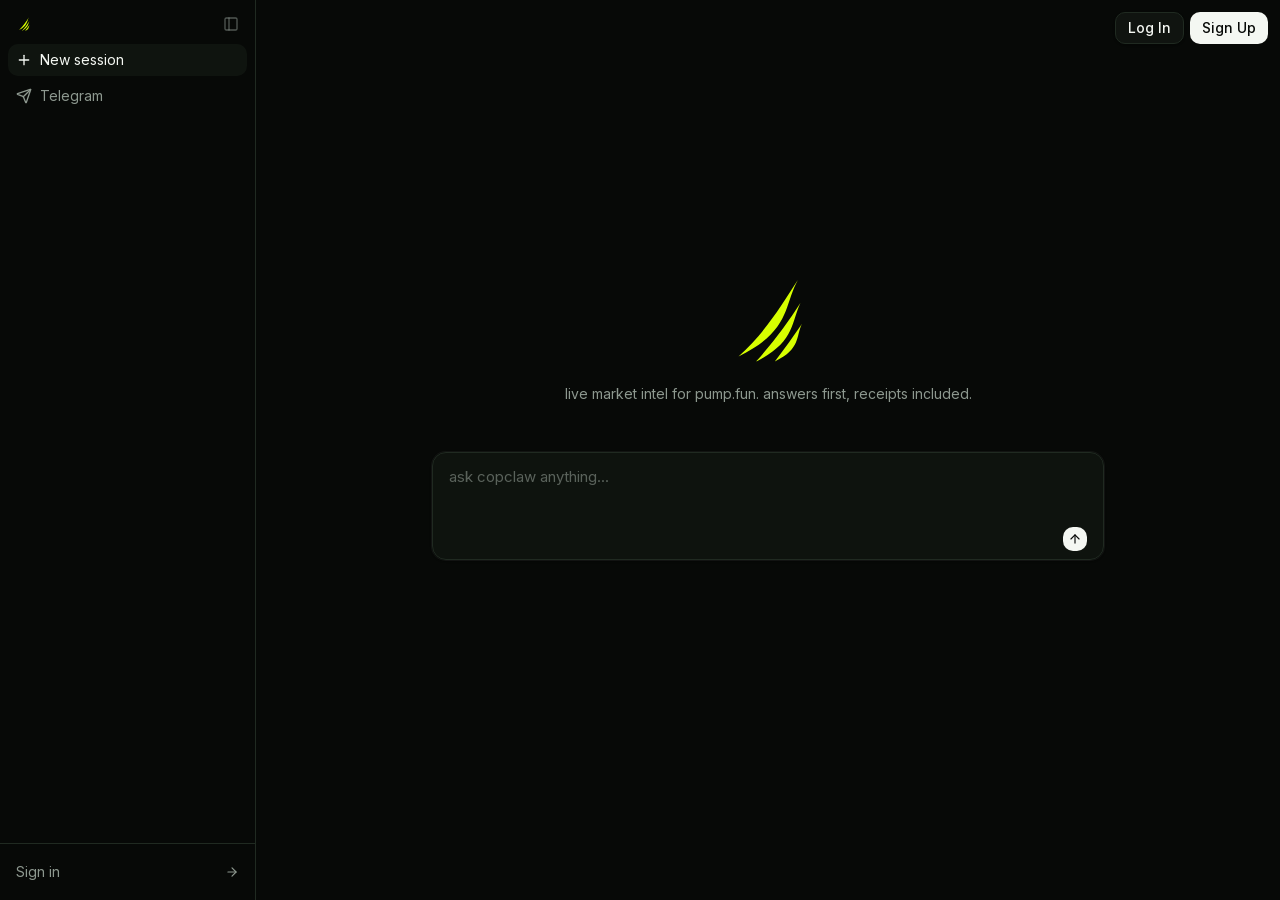
==== commit 63b63e27: "Inject vanilla JS chat handler to fix broken form" ====
--- a/chat.html
+++ b/chat.html
@@ -17,4 +17,108 @@
   }
 })();
 </script><script src="js/03~yq9q893hmn.js" nomodule=""></script></head><body class="antialiased"><div hidden=""><!--$--><!--/$--></div><!--&--><div data-rk=""><style>[data-rk]{--rk-blurs-modalOverlay:blur(0px);--rk-fonts-body:SFRounded, ui-rounded, "SF Pro Rounded", -apple-system, BlinkMacSystemFont, "Segoe UI", Roboto, Helvetica, Arial, sans-serif, "Apple Color Emoji", "Segoe UI Emoji", "Segoe UI Symbol";--rk-radii-actionButton:10px;--rk-radii-connectButton:8px;--rk-radii-menuButton:8px;--rk-radii-modal:16px;--rk-radii-modalMobile:18px;--rk-colors-accentColor:#D7FF00;--rk-colors-accentColorForeground:#080A08;--rk-colors-actionButtonBorder:rgba(255, 255, 255, 0.04);--rk-colors-actionButtonBorderMobile:rgba(255, 255, 255, 0.08);--rk-colors-actionButtonSecondaryBackground:rgba(255, 255, 255, 0.08);--rk-colors-closeButton:rgba(224, 232, 255, 0.6);--rk-colors-closeButtonBackground:rgba(255, 255, 255, 0.08);--rk-colors-connectButtonBackground:#1A1B1F;--rk-colors-connectButtonBackgroundError:#FF494A;--rk-colors-connectButtonInnerBackground:linear-gradient(0deg, rgba(255, 255, 255, 0.075), rgba(255, 255, 255, 0.15));--rk-colors-connectButtonText:#FFF;--rk-colors-connectButtonTextError:#FFF;--rk-colors-connectionIndicator:#30E000;--rk-colors-downloadBottomCardBackground:linear-gradient(126deg, rgba(0, 0, 0, 0) 9.49%, rgba(120, 120, 120, 0.2) 71.04%), #1A1B1F;--rk-colors-downloadTopCardBackground:linear-gradient(126deg, rgba(120, 120, 120, 0.2) 9.49%, rgba(0, 0, 0, 0) 71.04%), #1A1B1F;--rk-colors-error:#FF494A;--rk-colors-generalBorder:rgba(255, 255, 255, 0.08);--rk-colors-generalBorderDim:rgba(255, 255, 255, 0.04);--rk-colors-menuItemBackground:rgba(224, 232, 255, 0.1);--rk-colors-modalBackdrop:rgba(0, 0, 0, 0.5);--rk-colors-modalBackground:#1A1B1F;--rk-colors-modalBorder:rgba(255, 255, 255, 0.08);--rk-colors-modalText:#FFF;--rk-colors-modalTextDim:rgba(224, 232, 255, 0.3);--rk-colors-modalTextSecondary:rgba(255, 255, 255, 0.6);--rk-colors-profileAction:rgba(224, 232, 255, 0.1);--rk-colors-profileActionHover:rgba(224, 232, 255, 0.2);--rk-colors-profileForeground:rgba(224, 232, 255, 0.05);--rk-colors-selectedOptionBorder:rgba(224, 232, 255, 0.1);--rk-colors-standby:#FFD641;--rk-shadows-connectButton:0px 4px 12px rgba(0, 0, 0, 0.1);--rk-shadows-dialog:0px 8px 32px rgba(0, 0, 0, 0.32);--rk-shadows-profileDetailsAction:0px 2px 6px rgba(37, 41, 46, 0.04);--rk-shadows-selectedOption:0px 2px 6px rgba(0, 0, 0, 0.24);--rk-shadows-selectedWallet:0px 2px 6px rgba(0, 0, 0, 0.24);--rk-shadows-walletLogo:0px 2px 16px rgba(0, 0, 0, 0.16);}</style><script>try{var match=document.cookie.match(/(?:^|; )eve-chat-sidebar=([^;]*)/);var value=match?decodeURIComponent(match[1]):"";if(value==="closed"){document.documentElement.dataset.eveChatSidebar="closed";}}catch{}</script><div class="flex h-dvh overflow-hidden bg-background text-foreground"><div data-desktop-sidebar="true" class="hidden shrink-0 overflow-hidden transition-[width] duration-200 ease-glide motion-reduce:transition-none md:block w-64"><aside class="flex h-full w-64 shrink-0 flex-col border-r border-border bg-background"><div class="flex flex-col gap-1 px-2 pt-2 pb-2"><div class="flex items-center justify-between"><button aria-label="New session" class="flex size-8 items-center justify-center rounded-md text-muted-foreground transition-colors hover:bg-muted/60 hover:text-foreground" type="button"><svg aria-hidden="true" class="size-4 text-lime" fill="currentColor" viewBox="220 140 720 860"><path d="M314 897C567.3 668.7 694.1 440.3 846 212C719.1 440.3 784.1 668.7 314 897Z"></path><path d="M473 940C630.9 765 758.8 590 870 415C785.6 590 819.4 765 479 940Z"></path><path d="M641 939C727.2 827.3 807.4 715.7 883 604C826.6 715.7 874.7 827.3 644 939Z"></path></svg></button><button data-slot="button" data-variant="ghost" data-size="icon-sm" class="inline-flex shrink-0 cursor-pointer items-center justify-center gap-2 rounded-md text-sm font-medium whitespace-nowrap transition-[color,background-color,border-color,opacity,box-shadow,transform] duration-150 ease-snap outline-none motion-safe:active:scale-[0.97] focus-visible:border-ring focus-visible:ring-[3px] focus-visible:ring-ring/50 disabled:pointer-events-none disabled:cursor-not-allowed disabled:opacity-50 aria-disabled:pointer-events-none aria-disabled:cursor-not-allowed aria-disabled:opacity-50 aria-invalid:border-destructive aria-invalid:ring-destructive/20 dark:aria-invalid:ring-destructive/40 [&amp;_svg]:pointer-events-none [&amp;_svg]:shrink-0 [&amp;_svg:not([class*='size-'])]:size-4 hover:bg-accent dark:hover:bg-accent/50 size-8 text-muted-foreground/55 hover:text-muted-foreground" aria-label="Close sidebar" type="button"><svg xmlns="http://www.w3.org/2000/svg" width="24" height="24" viewBox="0 0 24 24" fill="none" stroke="currentColor" stroke-width="2" stroke-linecap="round" stroke-linejoin="round" class="lucide lucide-panel-left size-4" aria-hidden="true"><rect width="18" height="18" x="3" y="3" rx="2"></rect><path d="M9 3v18"></path></svg></button></div><button class="flex h-8 items-center gap-2 rounded-md px-2 text-left text-sm transition-colors bg-muted/50 text-foreground hover:bg-muted/60" type="button"><svg xmlns="http://www.w3.org/2000/svg" width="24" height="24" viewBox="0 0 24 24" fill="none" stroke="currentColor" stroke-width="2" stroke-linecap="round" stroke-linejoin="round" class="lucide lucide-plus size-4" aria-hidden="true"><path d="M5 12h14"></path><path d="M12 5v14"></path></svg>New session</button><a class="flex h-8 items-center gap-2 rounded-md px-2 text-left text-sm transition-colors text-muted-foreground hover:bg-muted/50 hover:text-foreground" href="telegram.html"><svg xmlns="http://www.w3.org/2000/svg" width="24" height="24" viewBox="0 0 24 24" fill="none" stroke="currentColor" stroke-width="2" stroke-linecap="round" stroke-linejoin="round" class="lucide lucide-send size-4" aria-hidden="true"><path d="M14.536 21.686a.5.5 0 0 0 .937-.024l6.5-19a.496.496 0 0 0-.635-.635l-19 6.5a.5.5 0 0 0-.024.937l7.93 3.18a2 2 0 0 1 1.112 1.11z"></path><path d="m21.854 2.147-10.94 10.939"></path></svg>Telegram</a></div><div class="flex-1 overflow-y-auto px-2 py-2"></div><div class="border-t border-border px-2 py-3"><div class="contents" data-eve-auth-display="logged-in"><div class="h-8 rounded-md bg-muted/25"></div></div><div class="contents" data-eve-auth-display="logged-out"><button class="flex h-8 w-full items-center justify-between rounded-md px-2 text-sm text-muted-foreground transition-colors hover:bg-muted/50 hover:text-foreground disabled:cursor-not-allowed disabled:opacity-50" type="button"><span class="min-w-0">Sign in</span><svg xmlns="http://www.w3.org/2000/svg" width="24" height="24" viewBox="0 0 24 24" fill="none" stroke="currentColor" stroke-width="2" stroke-linecap="round" stroke-linejoin="round" class="lucide lucide-arrow-right size-3.5" aria-hidden="true"><path d="M5 12h14"></path><path d="m12 5 7 7-7 7"></path></svg></button></div></div></aside></div><main class="relative flex min-w-0 flex-1 flex-col overflow-hidden"><div class="pointer-events-none absolute inset-x-0 top-0 z-30 flex items-start justify-between px-2 py-2 md:px-3"><div class="pointer-events-auto flex items-center gap-1"><button data-slot="button" data-variant="ghost" data-size="icon-sm" class="inline-flex shrink-0 cursor-pointer items-center justify-center gap-2 rounded-md text-sm font-medium whitespace-nowrap transition-[color,background-color,border-color,opacity,box-shadow,transform] duration-150 ease-snap outline-none motion-safe:active:scale-[0.97] focus-visible:border-ring focus-visible:ring-[3px] focus-visible:ring-ring/50 disabled:pointer-events-none disabled:cursor-not-allowed disabled:opacity-50 aria-disabled:pointer-events-none aria-disabled:cursor-not-allowed aria-disabled:opacity-50 aria-invalid:border-destructive aria-invalid:ring-destructive/20 dark:aria-invalid:ring-destructive/40 [&amp;_svg]:pointer-events-none [&amp;_svg]:shrink-0 [&amp;_svg:not([class*='size-'])]:size-4 hover:bg-accent hover:text-accent-foreground dark:hover:bg-accent/50 size-8 md:hidden" aria-label="Open sidebar" type="button"><svg xmlns="http://www.w3.org/2000/svg" width="24" height="24" viewBox="0 0 24 24" fill="none" stroke="currentColor" stroke-width="2" stroke-linecap="round" stroke-linejoin="round" class="lucide lucide-menu size-4" aria-hidden="true"><path d="M4 5h16"></path><path d="M4 12h16"></path><path d="M4 19h16"></path></svg></button></div><div class="pointer-events-auto mt-1 flex min-w-0 items-center justify-end gap-1.5"><!--$--><!--/$--><div class="contents" data-eve-auth-display="logged-out"><div class="flex max-w-[calc(100vw-4rem)] items-center gap-1.5"><button data-slot="button" data-variant="outline" data-size="default" class="inline-flex shrink-0 cursor-pointer items-center justify-center gap-2 whitespace-nowrap transition-[color,background-color,border-color,opacity,box-shadow,transform] duration-150 ease-snap outline-none motion-safe:active:scale-[0.97] focus-visible:border-ring focus-visible:ring-[3px] focus-visible:ring-ring/50 disabled:pointer-events-none disabled:cursor-not-allowed disabled:opacity-50 aria-disabled:pointer-events-none aria-disabled:cursor-not-allowed aria-disabled:opacity-50 aria-invalid:border-destructive aria-invalid:ring-destructive/20 dark:aria-invalid:ring-destructive/40 [&amp;_svg]:pointer-events-none [&amp;_svg]:shrink-0 [&amp;_svg:not([class*='size-'])]:size-4 hover:text-accent-foreground dark:border-input dark:bg-input/30 dark:hover:bg-input/50 py-2 has-[>svg]:px-3 h-8 rounded-md border border-border bg-background/70 px-3 text-sm font-medium text-foreground shadow-sm hover:bg-muted/60" type="button">Log In</button><button data-slot="button" data-variant="default" data-size="default" class="inline-flex shrink-0 cursor-pointer items-center justify-center gap-2 whitespace-nowrap transition-[color,background-color,border-color,opacity,box-shadow,transform] duration-150 ease-snap outline-none motion-safe:active:scale-[0.97] focus-visible:border-ring focus-visible:ring-[3px] focus-visible:ring-ring/50 disabled:pointer-events-none disabled:cursor-not-allowed disabled:opacity-50 aria-disabled:pointer-events-none aria-disabled:cursor-not-allowed aria-disabled:opacity-50 aria-invalid:border-destructive aria-invalid:ring-destructive/20 dark:aria-invalid:ring-destructive/40 [&amp;_svg]:pointer-events-none [&amp;_svg]:shrink-0 [&amp;_svg:not([class*='size-'])]:size-4 py-2 has-[>svg]:px-3 h-8 rounded-md bg-foreground px-3 text-sm font-medium text-background hover:bg-foreground/90" type="button">Sign Up</button></div></div></div></div><!--&--><!--&--><div class="flex min-h-0 flex-1 flex-col pt-14 md:pt-8"><div class="flex min-h-0 flex-1 flex-col justify-between px-4 pt-8 pb-4 sm:px-6 sm:pb-6"><div class="flex min-h-0 flex-1 items-center justify-center pb-20 sm:pb-[12vh]"><div class="w-full max-w-2xl space-y-5 sm:space-y-7 md:space-y-8"><div class="flex flex-col items-center gap-4"><h1 class="flex justify-center"><svg aria-hidden="true" class="h-16 w-auto text-lime sm:h-20 md:h-24" fill="currentColor" viewBox="220 140 720 860"><path d="M314 897C567.3 668.7 694.1 440.3 846 212C719.1 440.3 784.1 668.7 314 897Z"></path><path d="M473 940C630.9 765 758.8 590 870 415C785.6 590 819.4 765 479 940Z"></path><path d="M641 939C727.2 827.3 807.4 715.7 883 604C826.6 715.7 874.7 827.3 644 939Z"></path></svg><span class="sr-only">copclaw</span></h1><p class="text-sm text-muted-foreground">live market intel for pump.fun. answers first, receipts included.</p></div><form class="min-w-0 rounded-[14px] border border-border/80 bg-card/95 shadow-sm transition-colors focus-within:border-border focus-within:ring-[1px] focus-within:ring-foreground/5 dark:bg-muted/45 dark:focus-within:ring-white/5" data-chat-composer="true"><label class="sr-only" for="_R_klubr58pfdb_">Message copclaw</label><textarea autofocus="" class="max-h-32 min-h-12 w-full resize-none bg-transparent px-3 pt-3 pb-1 text-base leading-6 outline-none placeholder:text-muted-foreground/45 disabled:cursor-not-allowed disabled:opacity-60 sm:px-4 md:text-[15px] dark:placeholder:text-muted-foreground/60" data-chat-composer-input="true" id="_R_klubr58pfdb_" maxlength="8000" placeholder="ask copclaw anything..." rows="2"></textarea><div class="flex min-h-9 items-center justify-between gap-2 px-3 pt-1 pb-2 sm:gap-3 sm:px-4"><div class="-ml-2 flex min-w-0 flex-1 items-center gap-1.5 overflow-hidden"><div class="flex min-w-0 max-w-full items-center gap-1.5 overflow-hidden"></div></div><div class="flex shrink-0 items-center"><button data-slot="button" data-variant="default" data-size="icon-xs" class="inline-flex shrink-0 items-center justify-center gap-2 text-sm font-medium whitespace-nowrap transition-[color,background-color,border-color,opacity,box-shadow,transform] duration-150 ease-snap outline-none motion-safe:active:scale-[0.97] focus-visible:border-ring focus-visible:ring-[3px] focus-visible:ring-ring/50 aria-disabled:pointer-events-none aria-disabled:cursor-not-allowed aria-disabled:opacity-50 aria-invalid:border-destructive aria-invalid:ring-destructive/20 dark:aria-invalid:ring-destructive/40 [&amp;_svg]:pointer-events-none [&amp;_svg]:shrink-0 [&amp;_svg:not([class*='size-'])]:size-3 size-6 cursor-pointer rounded-md bg-foreground text-background hover:bg-foreground/90 disabled:cursor-not-allowed disabled:pointer-events-auto disabled:opacity-30" aria-label="Send message" disabled="" type="submit"><svg xmlns="http://www.w3.org/2000/svg" width="24" height="24" viewBox="0 0 24 24" fill="none" stroke="currentColor" stroke-width="2" stroke-linecap="round" stroke-linejoin="round" class="lucide lucide-arrow-up size-3.5 animate-in duration-150 ease-snap fade-in-0 zoom-in-50" aria-hidden="true"><path d="m5 12 7-7 7 7"></path><path d="M12 19V5"></path></svg></button></div></div></form></div></div></div></div><!--$--><!--/$--><!--/&--><!--/&--><div class="hidden" aria-hidden="true"><!--$?--><template id="B:0"></template><!--/$--></div></main><div aria-hidden="true" class="fixed inset-0 z-40 bg-black/50 transition-opacity md:hidden pointer-events-none opacity-0"></div><div class="fixed inset-y-0 left-0 z-50 transition-transform duration-300 ease-drawer motion-reduce:transition-none md:hidden pointer-events-none -translate-x-full" inert=""><aside class="flex h-full shrink-0 flex-col border-r border-border bg-background w-[84vw] max-w-80"><div class="flex flex-col gap-1 px-2 pt-2 pb-2"><div class="flex items-center justify-between"><button aria-label="New session" class="flex size-8 items-center justify-center rounded-md text-muted-foreground transition-colors hover:bg-muted/60 hover:text-foreground" type="button"><svg aria-hidden="true" class="size-4 text-lime" fill="currentColor" viewBox="220 140 720 860"><path d="M314 897C567.3 668.7 694.1 440.3 846 212C719.1 440.3 784.1 668.7 314 897Z"></path><path d="M473 940C630.9 765 758.8 590 870 415C785.6 590 819.4 765 479 940Z"></path><path d="M641 939C727.2 827.3 807.4 715.7 883 604C826.6 715.7 874.7 827.3 644 939Z"></path></svg></button></div><button class="flex h-8 items-center gap-2 rounded-md px-2 text-left text-sm transition-colors bg-muted/50 text-foreground hover:bg-muted/60" type="button"><svg xmlns="http://www.w3.org/2000/svg" width="24" height="24" viewBox="0 0 24 24" fill="none" stroke="currentColor" stroke-width="2" stroke-linecap="round" stroke-linejoin="round" class="lucide lucide-plus size-4" aria-hidden="true"><path d="M5 12h14"></path><path d="M12 5v14"></path></svg>New session</button><a class="flex h-8 items-center gap-2 rounded-md px-2 text-left text-sm transition-colors text-muted-foreground hover:bg-muted/50 hover:text-foreground" href="telegram.html"><svg xmlns="http://www.w3.org/2000/svg" width="24" height="24" viewBox="0 0 24 24" fill="none" stroke="currentColor" stroke-width="2" stroke-linecap="round" stroke-linejoin="round" class="lucide lucide-send size-4" aria-hidden="true"><path d="M14.536 21.686a.5.5 0 0 0 .937-.024l6.5-19a.496.496 0 0 0-.635-.635l-19 6.5a.5.5 0 0 0-.024.937l7.93 3.18a2 2 0 0 1 1.112 1.11z"></path><path d="m21.854 2.147-10.94 10.939"></path></svg>Telegram</a></div><div class="flex-1 overflow-y-auto px-2 py-2"></div><div class="border-t border-border px-2 py-3"><div class="contents" data-eve-auth-display="logged-in"><div class="h-8 rounded-md bg-muted/25"></div></div><div class="contents" data-eve-auth-display="logged-out"><button class="flex h-8 w-full items-center justify-between rounded-md px-2 text-sm text-muted-foreground transition-colors hover:bg-muted/50 hover:text-foreground disabled:cursor-not-allowed disabled:opacity-50" type="button"><span class="min-w-0">Sign in</span><svg xmlns="http://www.w3.org/2000/svg" width="24" height="24" viewBox="0 0 24 24" fill="none" stroke="currentColor" stroke-width="2" stroke-linecap="round" stroke-linejoin="round" class="lucide lucide-arrow-right size-3.5" aria-hidden="true"><path d="M5 12h14"></path><path d="m12 5 7 7-7 7"></path></svg></button></div></div></aside></div></div></div><!--/&--><!--$?--><template id="B:1"></template><!--/$--><!--$?--><template id="B:2"></template><!--/$--><script>requestAnimationFrame(function(){$RT=performance.now()});</script><script src="js/0z2~vvh-u~vyi.js" id="_R_" async=""></script><script>(self.__next_f=self.__next_f||[]).push([0])</script><script src="js/03~yq9q893hmn.js" nomodule=""></script><div hidden="" id="S:1"></div><script>$RB=[];$RV=function(a){$RT=performance.now();for(var b=0;b<a.length;b+=2){var c=a[b],e=a[b+1];null!==e.parentNode&&e.parentNode.removeChild(e);var f=c.parentNode;if(f){var g=c.previousSibling,h=0;do{if(c&&8===c.nodeType){var d=c.data;if("/$"===d||"/&"===d)if(0===h)break;else h--;else"$"!==d&&"$?"!==d&&"$~"!==d&&"$!"!==d&&"&"!==d||h++}d=c.nextSibling;f.removeChild(c);c=d}while(c);for(;e.firstChild;)f.insertBefore(e.firstChild,c);g.data="$";g._reactRetry&&requestAnimationFrame(g._reactRetry)}}a.length=0};
-$RC=function(a,b){if(b=document.getElementById(b))(a=document.getElementById(a))?(a.previousSibling.data="$~",$RB.push(a,b),2===$RB.length&&("number"!==typeof $RT?requestAnimationFrame($RV.bind(null,$RB)):(a=performance.now(),setTimeout($RV.bind(null,$RB),2300>a&&2E3<a?2300-a:$RT+300-a)))):b.parentNode.removeChild(b)};$RC("B:1","S:1")</script><div hidden="" id="S:2"></div><script>$RC("B:2","S:2")</script><script>self.__next_f.push([1,"1:\"$Sreact.fragment\"\n3:I[750752,[\"/_next/static/chunks/0a4por0qxqe_x.js?dpl=dpl_BXDntVxiAincvM5poJKTKPgFFev9\",\"/_next/static/chunks/16rerx27rz.fm.js?dpl=dpl_BXDntVxiAincvM5poJKTKPgFFev9\"],\"default\"]\n4:I[156651,[\"/_next/static/chunks/0a4por0qxqe_x.js?dpl=dpl_BXDntVxiAincvM5poJKTKPgFFev9\",\"/_next/static/chunks/16rerx27rz.fm.js?dpl=dpl_BXDntVxiAincvM5poJKTKPgFFev9\"],\"default\"]\n5:I[649259,[\"/_next/static/chunks/0x~lo-ob~3gd0.js?dpl=dpl_BXDntVxiAincvM5poJKTKPgFFev9\"],\"Analytics\"]\n6:I[672526,[\"/_next/static/chunks/0x~lo-ob~3gd0.js?dpl=dpl_BXDntVxiAincvM5poJKTKPgFFev9\"],\"SpeedInsights\"]\ne:I[543212,[\"/_next/static/chunks/0x~lo-ob~3gd0.js?dpl=dpl_BXDntVxiAincvM5poJKTKPgFFev9\"],\"default\",1]\n11:I[472601,[\"/_next/static/chunks/0x~lo-ob~3gd0.js?dpl=dpl_BXDntVxiAincvM5poJKTKPgFFev9\",\"/_next/static/chunks/0~t5svgy31yow.js?dpl=dpl_BXDntVxiAincvM5poJKTKPgFFev9\",\"/_next/static/chunks/0widjuwitsg-m.js?dpl=dpl_BXDntVxiAincvM5poJKTKPgFFev9\",\"/_next/static/chunks/0arkaebceks7k.js?dpl=dpl_BXDntVxiAincvM5poJKTKPgFFev9\",\"/_next/static/chunks/0gap_.o56n2ly.js?dpl=dpl_BXDntVxiAincvM5poJKTKPgFFev9\",\"/_next/static/chunks/04~sbbe3d5~38.js?dpl=dpl_BXDntVxiAincvM5poJKTKPgFFev9\",\"/_next/static/chunks/0v4ll5uqa_eoc.js?dpl=dpl_BXDntVxiAincvM5poJKTKPgFFev9\",\"/_next/static/chunks/0w9qhe_h0sf3u.js?dpl=dpl_BXDntVxiAincvM5poJKTKPgFFev9\",\"/_next/static/chunks/08_6wqb~33v~9.js?dpl=dpl_BXDntVxiAincvM5poJKTKPgFFev9\",\"/_next/static/chunks/0r3rd-ra1~0p~.js?dpl=dpl_BXDntVxiAincvM5poJKTKPgFFev9\",\"/_next/static/chunks/0lktda2ng5o31.js?dpl=dpl_BXDntVxiAincvM5poJKTKPgFFev9\"],\"Web3Providers\"]\n12:I[728231,[\"/_next/static/chunks/0x~lo-ob~3gd0.js?dpl=dpl_BXDntVxiAincvM5poJKTKPgFFev9\",\"/_next/static/chunks/0~t5svgy31yow.js?dpl=dpl_BXDntVxiAincvM5poJKTKPgFFev9\",\"/_next/static/chunks/0widjuwitsg-m.js?dpl=dpl_BXDntVxiAincvM5poJKTKPgFFev9\",\"/_next/static/chunks/0arkaebceks7k.js?dpl=dpl_BXDntVxiAincvM5poJKTKPgFFev9\",\"/_next/static/chunks/0gap_.o56n2ly.js?dpl=dpl_BXDntVxiAincvM5poJKTKPgFFev9\",\"/_next/static/chunks/04~sbbe3d5~38.js?dpl=dpl_BXDntVxiAincvM5poJKTKPgFFev9\",\"/_next/static/chunks/0v4ll5uqa_eoc.js?dpl=dpl_BXDntVxiAincvM5poJKTKPgFFev9\",\"/_next/static/chunks/0w9qhe_h0sf3u.js?dpl=dpl_BXDntVxiAincvM5poJKTKPgFFev9\",\"/_next/static/chunks/08_6wqb~33v~9.js?dpl=dpl_BXDntVxiAincvM5poJKTKPgFFev9\",\"/_next/static/chunks/0r3rd-ra1~0p~.js?dpl=dpl_BXDntVxiAincvM5poJKTKPgFFev9\",\"/_next/static/chunks/0lktda2ng5o31.js?dpl=dpl_BXDntVxiAincvM5poJKTKPgFFev9\"],\"TooltipProvider\"]\n13:I[148666,[\"/_next/static/chunks/0x~lo-ob~3gd0.js?dpl=dpl_BXDntVxiAincvM5poJKTKPgFFev9\",\"/_next/static/chunks/0~t5svgy31yow.js?dpl=dpl_BXDntVxiAincvM5poJKTKPgFFev9\",\"/_next/static/chunks/0widjuwitsg-m.js?dpl=dpl_BXDntVxiAincvM5poJKTKPgFFev9\",\"/_next/static/chunks/0arkaebceks7k.js?dpl=dpl_BXDntVxiAincvM5poJKTKPgFFev9\",\"/_next/static/chunks/0gap_.o56n2ly.js?dpl=dpl_BXDntVxiAincvM5poJKTKPgFFev9\",\"/_next/static/chunks/04~sbbe3d5~38.js?dpl=dpl_BXDntVxiAincvM5poJKTKPgFFev9\",\"/_next/static/chunks/0v4ll5uqa_eoc.js?dpl=dpl_BXDntVxiAincvM5poJKTKPgFFev9\",\"/_next/static/chunks/0w9qhe_h0sf3u.js?dpl=dpl_BXDntVxiAincvM5poJKTKPgFFev9\",\"/_next/static/chunks/08_6wqb~33v~9.js?dpl=dpl_BXDntVxiAincvM5poJKTKPgFFev9\",\"/_next/static/chunks/0r3rd-ra1~0p~.js?dpl=dpl_BXDntVxiAincvM5poJKTKPgFFev9\",\"/_next/static/chunks/0lktda2ng5o31.js?dpl=dpl_BXDntVxiAincvM5poJKTKPgFFev9\"],\"AgentChatShell\"]\n14:\"$Sreact.suspense\"\n"])</script><script>self.__next_f.push([1,"16:I[722535,[\"/_next/static/chunks/0x~lo-ob~3gd0.js?dpl=dpl_BXDntVxiAincvM5poJKTKPgFFev9\",\"/_next/static/chunks/0~t5svgy31yow.js?dpl=dpl_BXDntVxiAincvM5poJKTKPgFFev9\",\"/_next/static/chunks/0widjuwitsg-m.js?dpl=dpl_BXDntVxiAincvM5poJKTKPgFFev9\",\"/_next/static/chunks/0arkaebceks7k.js?dpl=dpl_BXDntVxiAincvM5poJKTKPgFFev9\",\"/_next/static/chunks/0gap_.o56n2ly.js?dpl=dpl_BXDntVxiAincvM5poJKTKPgFFev9\",\"/_next/static/chunks/04~sbbe3d5~38.js?dpl=dpl_BXDntVxiAincvM5poJKTKPgFFev9\",\"/_next/static/chunks/0v4ll5uqa_eoc.js?dpl=dpl_BXDntVxiAincvM5poJKTKPgFFev9\",\"/_next/static/chunks/0w9qhe_h0sf3u.js?dpl=dpl_BXDntVxiAincvM5poJKTKPgFFev9\",\"/_next/static/chunks/08_6wqb~33v~9.js?dpl=dpl_BXDntVxiAincvM5poJKTKPgFFev9\",\"/_next/static/chunks/0r3rd-ra1~0p~.js?dpl=dpl_BXDntVxiAincvM5poJKTKPgFFev9\",\"/_next/static/chunks/0lktda2ng5o31.js?dpl=dpl_BXDntVxiAincvM5poJKTKPgFFev9\",\"/_next/static/chunks/0l4qtf8hgz.11.js?dpl=dpl_BXDntVxiAincvM5poJKTKPgFFev9\",\"/_next/static/chunks/15hbcqck5dggn.js?dpl=dpl_BXDntVxiAincvM5poJKTKPgFFev9\",\"/_next/static/chunks/03kz.i6hjndys.js?dpl=dpl_BXDntVxiAincvM5poJKTKPgFFev9\",\"/_next/static/chunks/0ct2inpbtp2tm.js?dpl=dpl_BXDntVxiAincvM5poJKTKPgFFev9\",\"/_next/static/chunks/03uk~_tfkc722.js?dpl=dpl_BXDntVxiAincvM5poJKTKPgFFev9\",\"/_next/static/chunks/15~dx38889o0l.js?dpl=dpl_BXDntVxiAincvM5poJKTKPgFFev9\",\"/_next/static/chunks/0f6kx1bv2g.3d.js?dpl=dpl_BXDntVxiAincvM5poJKTKPgFFev9\",\"/_next/static/chunks/0b-qw3jjx3d~x.js?dpl=dpl_BXDntVxiAincvM5poJKTKPgFFev9\",\"/_next/static/chunks/0q0.5-57agpll.js?dpl=dpl_BXDntVxiAincvM5poJKTKPgFFev9\",\"/_next/static/chunks/0q_xpywc4mr6r.js?dpl=dpl_BXDntVxiAincvM5poJKTKPgFFev9\",\"/_next/static/chunks/105.j2~dvdym3.js?dpl=dpl_BXDntVxiAincvM5poJKTKPgFFev9\"],\"HomeChatPage\",1]\n"])</script><script>self.__next_f.push([1,"17:I[349850,[\"/_next/static/chunks/0a4por0qxqe_x.js?dpl=dpl_BXDntVxiAincvM5poJKTKPgFFev9\",\"/_next/static/chunks/16rerx27rz.fm.js?dpl=dpl_BXDntVxiAincvM5poJKTKPgFFev9\"],\"OutletBoundary\"]\n1a:I[349850,[\"/_next/static/chunks/0a4por0qxqe_x.js?dpl=dpl_BXDntVxiAincvM5poJKTKPgFFev9\",\"/_next/static/chunks/16rerx27rz.fm.js?dpl=dpl_BXDntVxiAincvM5poJKTKPgFFev9\"],\"ViewportBoundary\"]\n1c:I[349850,[\"/_next/static/chunks/0a4por0qxqe_x.js?dpl=dpl_BXDntVxiAincvM5poJKTKPgFFev9\",\"/_next/static/chunks/16rerx27rz.fm.js?dpl=dpl_BXDntVxiAincvM5poJKTKPgFFev9\"],\"MetadataBoundary\"]\n1e:I[227792,[\"/_next/static/chunks/0a4por0qxqe_x.js?dpl=dpl_BXDntVxiAincvM5poJKTKPgFFev9\",\"/_next/static/chunks/16rerx27rz.fm.js?dpl=dpl_BXDntVxiAincvM5poJKTKPgFFev9\"],\"IconMark\"]\n:HL[\"/_next/static/chunks/01ow.9m383xz9.css?dpl=dpl_BXDntVxiAincvM5poJKTKPgFFev9\",\"style\"]\n:HL[\"/_next/static/chunks/0h144z7zoz000.css?dpl=dpl_BXDntVxiAincvM5poJKTKPgFFev9\",\"style\"]\n:HL[\"/_next/static/chunks/0yogjibfq.lcz.css?dpl=dpl_BXDntVxiAincvM5poJKTKPgFFev9\",\"style\"]\n:HL[\"/_next/static/media/70bc3e132a0a741e-s.p.1409xf.ylxg8g.woff2?dpl=dpl_BXDntVxiAincvM5poJKTKPgFFev9\",\"font\",{\"crossOrigin\":\"\",\"type\":\"font/woff2\"}]\n:HL[\"/_next/static/media/83afe278b6a6bb3c-s.p.0q-301v4kxxnr.woff2?dpl=dpl_BXDntVxiAincvM5poJKTKPgFFev9\",\"font\",{\"crossOrigin\":\"\",\"type\":\"font/woff2\"}]\n:HL[\"/_next/static/media/Aeonik_Bold-s.p.08tg756kbd82b.ttf?dpl=dpl_BXDntVxiAincvM5poJKTKPgFFev9\",\"font\",{\"crossOrigin\":\"\",\"type\":\"font/ttf\"}]\n:HL[\"/_next/static/media/Aeonik_Regular-s.p.13_t25k8i8ccd.ttf?dpl=dpl_BXDntVxiAincvM5poJKTKPgFFev9\",\"font\",{\"crossOrigin\":\"\",\"type\":\"font/ttf\"}]\n2:[\"$\",\"style\",null,{\"children\":\"[data-eve-auth-display=\\\"logged-in\\\"] { display: none !important; }\"}]\n"])</script><script>self.__next_f.push([1,"0:{\"P\":null,\"c\":[\"\",\"chat\"],\"q\":\"\",\"i\":false,\"f\":[[[\"\",{\"children\":[\"(chat)\",{\"children\":[\"chat\",{\"children\":[\"__PAGE__\",{}]}]}]},\"$undefined\",\"$undefined\",16],[[\"$\",\"$1\",\"c\",{\"children\":[[[\"$\",\"link\",\"0\",{\"rel\":\"stylesheet\",\"href\":\"/_next/static/chunks/01ow.9m383xz9.css?dpl=dpl_BXDntVxiAincvM5poJKTKPgFFev9\",\"precedence\":\"next\",\"crossOrigin\":\"$undefined\",\"nonce\":\"$undefined\"}],[\"$\",\"link\",\"1\",{\"rel\":\"stylesheet\",\"href\":\"/_next/static/chunks/0h144z7zoz000.css?dpl=dpl_BXDntVxiAincvM5poJKTKPgFFev9\",\"precedence\":\"next\",\"crossOrigin\":\"$undefined\",\"nonce\":\"$undefined\"}],[\"$\",\"script\",\"script-0\",{\"src\":\"/_next/static/chunks/0x~lo-ob~3gd0.js?dpl=dpl_BXDntVxiAincvM5poJKTKPgFFev9\",\"async\":true,\"nonce\":\"$undefined\"}]],[\"$\",\"html\",null,{\"className\":\"dark aeonik_cb634380-module__DZYQkG__variable inter_5901b7c6-module__ec5Qua__variable jetbrains_mono_707233f-module__9hS9bG__variable\",\"lang\":\"en\",\"style\":{\"colorScheme\":\"dark\"},\"suppressHydrationWarning\":true,\"children\":[[\"$\",\"head\",null,{\"children\":[[\"$\",\"style\",null,{\"children\":\"\\nhtml[data-eve-auth-display=\\\"logged-in\\\"] [data-eve-auth-display=\\\"logged-out\\\"],\\nhtml[data-eve-auth-display=\\\"logged-out\\\"] [data-eve-auth-display=\\\"logged-in\\\"] {\\n  display: none !important;\\n}\\n\"}],[\"$\",\"noscript\",null,{\"children\":\"$2\"}],[\"$\",\"script\",null,{\"dangerouslySetInnerHTML\":{\"__html\":\"\\n(() =\u003e {\\n  try {\\n    const loggedIn = document.cookie\\n      .split(\\\"; \\\")\\n      .some((cookie) =\u003e cookie === \\\"eve_logged_in=1\\\");\\n    document.documentElement.dataset.eveAuthDisplay = loggedIn\\n      ? \\\"logged-in\\\"\\n      : \\\"logged-out\\\";\\n  } catch {\\n    document.documentElement.dataset.eveAuthDisplay = \\\"logged-out\\\";\\n  }\\n})();\\n\"},\"id\":\"eve-auth-display-init\"}]]}],[\"$\",\"body\",null,{\"className\":\"antialiased\",\"children\":[[\"$\",\"$L3\",null,{\"parallelRouterKey\":\"children\",\"error\":\"$undefined\",\"errorStyles\":\"$undefined\",\"errorScripts\":\"$undefined\",\"template\":[\"$\",\"$L4\",null,{}],\"templateStyles\":\"$undefined\",\"templateScripts\":\"$undefined\",\"notFound\":[[[\"$\",\"title\",null,{\"children\":\"404: This page could not be found.\"}],[\"$\",\"div\",null,{\"style\":{\"fontFamily\":\"system-ui,\\\"Segoe UI\\\",Roboto,Helvetica,Arial,sans-serif,\\\"Apple Color Emoji\\\",\\\"Segoe UI Emoji\\\"\",\"height\":\"100vh\",\"textAlign\":\"center\",\"display\":\"flex\",\"flexDirection\":\"column\",\"alignItems\":\"center\",\"justifyContent\":\"center\"},\"children\":[\"$\",\"div\",null,{\"children\":[[\"$\",\"style\",null,{\"dangerouslySetInnerHTML\":{\"__html\":\"body{color:#000;background:#fff;margin:0}.next-error-h1{border-right:1px solid rgba(0,0,0,.3)}@media (prefers-color-scheme:dark){body{color:#fff;background:#000}.next-error-h1{border-right:1px solid rgba(255,255,255,.3)}}\"}}],[\"$\",\"h1\",null,{\"className\":\"next-error-h1\",\"style\":{\"display\":\"inline-block\",\"margin\":\"0 20px 0 0\",\"padding\":\"0 23px 0 0\",\"fontSize\":24,\"fontWeight\":500,\"verticalAlign\":\"top\",\"lineHeight\":\"49px\"},\"children\":404}],[\"$\",\"div\",null,{\"style\":{\"display\":\"inline-block\"},\"children\":[\"$\",\"h2\",null,{\"style\":{\"fontSize\":14,\"fontWeight\":400,\"lineHeight\":\"49px\",\"margin\":0},\"children\":\"This page could not be found.\"}]}]]}]}]],[]],\"forbidden\":\"$undefined\",\"unauthorized\":\"$undefined\"}],[\"$\",\"$L5\",null,{}],[\"$\",\"$L6\",null,{}]]}]]}]]}],{\"children\":[[\"$\",\"$1\",\"c\",{\"children\":[[[\"$\",\"link\",\"0\",{\"rel\":\"stylesheet\",\"href\":\"/_next/static/chunks/0yogjibfq.lcz.css?dpl=dpl_BXDntVxiAincvM5poJKTKPgFFev9\",\"precedence\":\"next\",\"crossOrigin\":\"$undefined\",\"nonce\":\"$undefined\"}],[\"$\",\"script\",\"script-0\",{\"src\":\"/_next/static/chunks/0~t5svgy31yow.js?dpl=dpl_BXDntVxiAincvM5poJKTKPgFFev9\",\"async\":true,\"nonce\":\"$undefined\"}],[\"$\",\"script\",\"script-1\",{\"src\":\"/_next/static/chunks/0widjuwitsg-m.js?dpl=dpl_BXDntVxiAincvM5poJKTKPgFFev9\",\"async\":true,\"nonce\":\"$undefined\"}],[\"$\",\"script\",\"script-2\",{\"src\":\"/_next/static/chunks/0arkaebceks7k.js?dpl=dpl_BXDntVxiAincvM5poJKTKPgFFev9\",\"async\":true,\"nonce\":\"$undefined\"}],[\"$\",\"script\",\"script-3\",{\"src\":\"/_next/static/chunks/0gap_.o56n2ly.js?dpl=dpl_BXDntVxiAincvM5poJKTKPgFFev9\",\"async\":true,\"nonce\":\"$undefined\"}],[\"$\",\"script\",\"script-4\",{\"src\":\"/_next/static/chunks/04~sbbe3d5~38.js?dpl=dpl_BXDntVxiAincvM5poJKTKPgFFev9\",\"async\":true,\"nonce\":\"$undefined\"}],[\"$\",\"script\",\"script-5\",{\"src\":\"/_next/static/chunks/0v4ll5uqa_eoc.js?dpl=dpl_BXDntVxiAincvM5poJKTKPgFFev9\",\"async\":true,\"nonce\":\"$undefined\"}],[\"$\",\"script\",\"script-6\",{\"src\":\"/_next/static/chunks/0w9qhe_h0sf3u.js?dpl=dpl_BXDntVxiAincvM5poJKTKPgFFev9\",\"async\":true,\"nonce\":\"$undefined\"}],[\"$\",\"script\",\"script-7\",{\"src\":\"/_next/static/chunks/08_6wqb~33v~9.js?dpl=dpl_BXDntVxiAincvM5poJKTKPgFFev9\",\"async\":true,\"nonce\":\"$undefined\"}],\"$L7\",\"$L8\"],\"$L9\"]}],{\"children\":[\"$La\",{\"children\":[\"$Lb\",{},null,false,null]},null,false,\"$@c\"]},null,false,null]},null,false,null],\"$Ld\",false]],\"m\":\"$undefined\",\"G\":[\"$e\",[\"$Lf\",\"$L10\"]],\"S\":true,\"h\":null,\"s\":\"$undefined\",\"l\":\"$undefined\",\"p\":\"$undefined\",\"d\":\"$undefined\"}\n"])</script><script>self.__next_f.push([1,"7:[\"$\",\"script\",\"script-8\",{\"src\":\"/_next/static/chunks/0r3rd-ra1~0p~.js?dpl=dpl_BXDntVxiAincvM5poJKTKPgFFev9\",\"async\":true,\"nonce\":\"$undefined\"}]\n8:[\"$\",\"script\",\"script-9\",{\"src\":\"/_next/static/chunks/0lktda2ng5o31.js?dpl=dpl_BXDntVxiAincvM5poJKTKPgFFev9\",\"async\":true,\"nonce\":\"$undefined\"}]\n"])</script><script>self.__next_f.push([1,"9:[\"$\",\"$L11\",null,{\"children\":[\"$\",\"$L12\",null,{\"children\":[\"$\",\"$L13\",null,{\"initialChats\":[],\"initialNextCursor\":null,\"setupStatus\":{\"appReady\":true,\"authReady\":true,\"databaseConfigured\":true,\"databaseReady\":true,\"databaseSchemaReady\":true,\"missing\":[],\"rateLimitReady\":true},\"viewer\":null,\"children\":[[\"$\",\"$L3\",null,{\"parallelRouterKey\":\"children\",\"error\":\"$undefined\",\"errorStyles\":\"$undefined\",\"errorScripts\":\"$undefined\",\"template\":[\"$\",\"$L4\",null,{}],\"templateStyles\":\"$undefined\",\"templateScripts\":\"$undefined\",\"notFound\":[[[\"$\",\"title\",null,{\"children\":\"404: This page could not be found.\"}],[\"$\",\"div\",null,{\"style\":\"$0:f:0:1:0:props:children:1:props:children:1:props:children:0:props:notFound:0:1:props:style\",\"children\":[\"$\",\"div\",null,{\"children\":[[\"$\",\"style\",null,{\"dangerouslySetInnerHTML\":{\"__html\":\"body{color:#000;background:#fff;margin:0}.next-error-h1{border-right:1px solid rgba(0,0,0,.3)}@media (prefers-color-scheme:dark){body{color:#fff;background:#000}.next-error-h1{border-right:1px solid rgba(255,255,255,.3)}}\"}}],[\"$\",\"h1\",null,{\"className\":\"next-error-h1\",\"style\":\"$0:f:0:1:0:props:children:1:props:children:1:props:children:0:props:notFound:0:1:props:children:props:children:1:props:style\",\"children\":404}],[\"$\",\"div\",null,{\"style\":\"$0:f:0:1:0:props:children:1:props:children:1:props:children:0:props:notFound:0:1:props:children:props:children:2:props:style\",\"children\":[\"$\",\"h2\",null,{\"style\":\"$0:f:0:1:0:props:children:1:props:children:1:props:children:0:props:notFound:0:1:props:children:props:children:2:props:children:props:style\",\"children\":\"This page could not be found.\"}]}]]}]}]],[]],\"forbidden\":\"$undefined\",\"unauthorized\":\"$undefined\"}],[\"$\",\"div\",null,{\"className\":\"hidden\",\"aria-hidden\":true,\"children\":[\"$\",\"$14\",null,{\"fallback\":null,\"children\":\"$L15\"}]}]]}]}]}]\n"])</script><script>self.__next_f.push([1,"a:[\"$\",\"$1\",\"c\",{\"children\":[null,[\"$\",\"$L3\",null,{\"parallelRouterKey\":\"children\",\"error\":\"$undefined\",\"errorStyles\":\"$undefined\",\"errorScripts\":\"$undefined\",\"template\":[\"$\",\"$L4\",null,{}],\"templateStyles\":\"$undefined\",\"templateScripts\":\"$undefined\",\"notFound\":\"$undefined\",\"forbidden\":\"$undefined\",\"unauthorized\":\"$undefined\"}]]}]\n"])</script><script>self.__next_f.push([1,"b:[\"$\",\"$1\",\"c\",{\"children\":[[\"$\",\"$L16\",null,{}],[[\"$\",\"script\",\"script-0\",{\"src\":\"/_next/static/chunks/0l4qtf8hgz.11.js?dpl=dpl_BXDntVxiAincvM5poJKTKPgFFev9\",\"async\":true,\"nonce\":\"$undefined\"}],[\"$\",\"script\",\"script-1\",{\"src\":\"/_next/static/chunks/15hbcqck5dggn.js?dpl=dpl_BXDntVxiAincvM5poJKTKPgFFev9\",\"async\":true,\"nonce\":\"$undefined\"}],[\"$\",\"script\",\"script-2\",{\"src\":\"/_next/static/chunks/03kz.i6hjndys.js?dpl=dpl_BXDntVxiAincvM5poJKTKPgFFev9\",\"async\":true,\"nonce\":\"$undefined\"}],[\"$\",\"script\",\"script-3\",{\"src\":\"/_next/static/chunks/0ct2inpbtp2tm.js?dpl=dpl_BXDntVxiAincvM5poJKTKPgFFev9\",\"async\":true,\"nonce\":\"$undefined\"}],[\"$\",\"script\",\"script-4\",{\"src\":\"/_next/static/chunks/03uk~_tfkc722.js?dpl=dpl_BXDntVxiAincvM5poJKTKPgFFev9\",\"async\":true,\"nonce\":\"$undefined\"}],[\"$\",\"script\",\"script-5\",{\"src\":\"/_next/static/chunks/15~dx38889o0l.js?dpl=dpl_BXDntVxiAincvM5poJKTKPgFFev9\",\"async\":true,\"nonce\":\"$undefined\"}],[\"$\",\"script\",\"script-6\",{\"src\":\"/_next/static/chunks/0f6kx1bv2g.3d.js?dpl=dpl_BXDntVxiAincvM5poJKTKPgFFev9\",\"async\":true,\"nonce\":\"$undefined\"}],[\"$\",\"script\",\"script-7\",{\"src\":\"/_next/static/chunks/0b-qw3jjx3d~x.js?dpl=dpl_BXDntVxiAincvM5poJKTKPgFFev9\",\"async\":true,\"nonce\":\"$undefined\"}],[\"$\",\"script\",\"script-8\",{\"src\":\"/_next/static/chunks/0q0.5-57agpll.js?dpl=dpl_BXDntVxiAincvM5poJKTKPgFFev9\",\"async\":true,\"nonce\":\"$undefined\"}],[\"$\",\"script\",\"script-9\",{\"src\":\"/_next/static/chunks/0q_xpywc4mr6r.js?dpl=dpl_BXDntVxiAincvM5poJKTKPgFFev9\",\"async\":true,\"nonce\":\"$undefined\"}],[\"$\",\"script\",\"script-10\",{\"src\":\"/_next/static/chunks/105.j2~dvdym3.js?dpl=dpl_BXDntVxiAincvM5poJKTKPgFFev9\",\"async\":true,\"nonce\":\"$undefined\"}]],[\"$\",\"$L17\",null,{\"children\":[\"$\",\"$14\",null,{\"name\":\"Next.MetadataOutlet\",\"children\":\"$@18\"}]}]]}]\n"])</script><script>self.__next_f.push([1,"19:[]\nc:\"$W19\"\nd:[\"$\",\"$1\",\"h\",{\"children\":[null,[\"$\",\"$L1a\",null,{\"children\":\"$L1b\"}],[\"$\",\"div\",null,{\"hidden\":true,\"children\":[\"$\",\"$L1c\",null,{\"children\":[\"$\",\"$14\",null,{\"name\":\"Next.Metadata\",\"children\":\"$L1d\"}]}]}],[\"$\",\"meta\",null,{\"name\":\"next-size-adjust\",\"content\":\"\"}]]}]\nf:[\"$\",\"link\",\"0\",{\"rel\":\"stylesheet\",\"href\":\"/_next/static/chunks/01ow.9m383xz9.css?dpl=dpl_BXDntVxiAincvM5poJKTKPgFFev9\",\"precedence\":\"next\",\"crossOrigin\":\"$undefined\",\"nonce\":\"$undefined\"}]\n10:[\"$\",\"link\",\"1\",{\"rel\":\"stylesheet\",\"href\":\"/_next/static/chunks/0h144z7zoz000.css?dpl=dpl_BXDntVxiAincvM5poJKTKPgFFev9\",\"precedence\":\"next\",\"crossOrigin\":\"$undefined\",\"nonce\":\"$undefined\"}]\n1b:[[\"$\",\"meta\",\"0\",{\"charSet\":\"utf-8\"}],[\"$\",\"meta\",\"1\",{\"name\":\"viewport\",\"content\":\"width=device-width, initial-scale=1\"}]]\n18:null\n"])</script><script>self.__next_f.push([1,"1d:[[\"$\",\"title\",\"0\",{\"children\":\"copclaw · become the smart money\"}],[\"$\",\"meta\",\"1\",{\"name\":\"description\",\"content\":\"your always-on copilot for pump.fun. a full agent in the cloud that watches, hunts, and strikes while you sleep. you wake up ahead.\"}],[\"$\",\"meta\",\"2\",{\"name\":\"application-name\",\"content\":\"copclaw\"}],[\"$\",\"meta\",\"3\",{\"name\":\"virtual-protocol-site-verification\",\"content\":\"0d8fba35da6df803cd1e3759990ff4bf\"}],[\"$\",\"meta\",\"4\",{\"property\":\"og:title\",\"content\":\"copclaw · become the smart money\"}],[\"$\",\"meta\",\"5\",{\"property\":\"og:description\",\"content\":\"your always-on copilot for pump.fun. a full agent in the cloud that watches, hunts, and strikes while you sleep. you wake up ahead.\"}],[\"$\",\"meta\",\"6\",{\"property\":\"og:site_name\",\"content\":\"copclaw\"}],[\"$\",\"meta\",\"7\",{\"property\":\"og:image\",\"content\":\"https://copclaw.ai/opengraph-image?9ffb98f584ad9416\"}],[\"$\",\"meta\",\"8\",{\"property\":\"og:image:type\",\"content\":\"image/png\"}],[\"$\",\"meta\",\"9\",{\"property\":\"og:image:width\",\"content\":\"1200\"}],[\"$\",\"meta\",\"10\",{\"property\":\"og:image:height\",\"content\":\"630\"}],[\"$\",\"meta\",\"11\",{\"property\":\"og:image:alt\",\"content\":\"copclaw · become the smart money\"}],[\"$\",\"meta\",\"12\",{\"property\":\"og:type\",\"content\":\"website\"}],[\"$\",\"meta\",\"13\",{\"name\":\"twitter:card\",\"content\":\"summary_large_image\"}],[\"$\",\"meta\",\"14\",{\"name\":\"twitter:title\",\"content\":\"copclaw · become the smart money\"}],[\"$\",\"meta\",\"15\",{\"name\":\"twitter:description\",\"content\":\"your always-on copilot for pump.fun. a full agent in the cloud that watches, hunts, and strikes while you sleep. you wake up ahead.\"}],[\"$\",\"meta\",\"16\",{\"name\":\"twitter:image\",\"content\":\"https://copclaw.ai/opengraph-image?9ffb98f584ad9416\"}],[\"$\",\"meta\",\"17\",{\"name\":\"twitter:image:alt\",\"content\":\"copclaw · become the smart money\"}],[\"$\",\"meta\",\"18\",{\"name\":\"twitter:image:type\",\"content\":\"image/png\"}],[\"$\",\"meta\",\"19\",{\"name\":\"twitter:image:width\",\"content\":\"1200\"}],[\"$\",\"meta\",\"20\",{\"name\":\"twitter:image:height\",\"content\":\"630\"}],[\"$\",\"link\",\"21\",{\"rel\":\"shortcut icon\",\"href\":\"/icon.svg\"}],[\"$\",\"link\",\"22\",{\"rel\":\"icon\",\"href\":\"/icon.svg\",\"type\":\"image/svg+xml\"}],[\"$\",\"link\",\"23\",{\"rel\":\"apple-touch-icon\",\"href\":\"/apple-icon\",\"sizes\":\"180x180\",\"type\":\"image/png\"}],[\"$\",\"$L1e\",\"24\",{}]]\n"])</script><script>self.__next_f.push([1,"1f:I[428376,[\"/_next/static/chunks/0x~lo-ob~3gd0.js?dpl=dpl_BXDntVxiAincvM5poJKTKPgFFev9\",\"/_next/static/chunks/0~t5svgy31yow.js?dpl=dpl_BXDntVxiAincvM5poJKTKPgFFev9\",\"/_next/static/chunks/0widjuwitsg-m.js?dpl=dpl_BXDntVxiAincvM5poJKTKPgFFev9\",\"/_next/static/chunks/0arkaebceks7k.js?dpl=dpl_BXDntVxiAincvM5poJKTKPgFFev9\",\"/_next/static/chunks/0gap_.o56n2ly.js?dpl=dpl_BXDntVxiAincvM5poJKTKPgFFev9\",\"/_next/static/chunks/04~sbbe3d5~38.js?dpl=dpl_BXDntVxiAincvM5poJKTKPgFFev9\",\"/_next/static/chunks/0v4ll5uqa_eoc.js?dpl=dpl_BXDntVxiAincvM5poJKTKPgFFev9\",\"/_next/static/chunks/0w9qhe_h0sf3u.js?dpl=dpl_BXDntVxiAincvM5poJKTKPgFFev9\",\"/_next/static/chunks/08_6wqb~33v~9.js?dpl=dpl_BXDntVxiAincvM5poJKTKPgFFev9\",\"/_next/static/chunks/0r3rd-ra1~0p~.js?dpl=dpl_BXDntVxiAincvM5poJKTKPgFFev9\",\"/_next/static/chunks/0lktda2ng5o31.js?dpl=dpl_BXDntVxiAincvM5poJKTKPgFFev9\"],\"AgentChatBootstrapSync\"]\n15:[\"$\",\"$L1f\",null,{\"chats\":[],\"nextCursor\":null,\"setupStatus\":{\"appReady\":true,\"authReady\":true,\"databaseConfigured\":true,\"databaseReady\":true,\"databaseSchemaReady\":true,\"missing\":[],\"rateLimitReady\":true},\"viewer\":null}]\n"])</script><div hidden="" id="S:0"></div><script>$RC("B:0","S:0")</script></body></html>+$RC=function(a,b){if(b=document.getElementById(b))(a=document.getElementById(a))?(a.previousSibling.data="$~",$RB.push(a,b),2===$RB.length&&("number"!==typeof $RT?requestAnimationFrame($RV.bind(null,$RB)):(a=performance.now(),setTimeout($RV.bind(null,$RB),2300>a&&2E3<a?2300-a:$RT+300-a)))):b.parentNode.removeChild(b)};$RC("B:1","S:1")</script><div hidden="" id="S:2"></div><script>$RC("B:2","S:2")</script><script>self.__next_f.push([1,"1:\"$Sreact.fragment\"\n3:I[750752,[\"/_next/static/chunks/0a4por0qxqe_x.js?dpl=dpl_BXDntVxiAincvM5poJKTKPgFFev9\",\"/_next/static/chunks/16rerx27rz.fm.js?dpl=dpl_BXDntVxiAincvM5poJKTKPgFFev9\"],\"default\"]\n4:I[156651,[\"/_next/static/chunks/0a4por0qxqe_x.js?dpl=dpl_BXDntVxiAincvM5poJKTKPgFFev9\",\"/_next/static/chunks/16rerx27rz.fm.js?dpl=dpl_BXDntVxiAincvM5poJKTKPgFFev9\"],\"default\"]\n5:I[649259,[\"/_next/static/chunks/0x~lo-ob~3gd0.js?dpl=dpl_BXDntVxiAincvM5poJKTKPgFFev9\"],\"Analytics\"]\n6:I[672526,[\"/_next/static/chunks/0x~lo-ob~3gd0.js?dpl=dpl_BXDntVxiAincvM5poJKTKPgFFev9\"],\"SpeedInsights\"]\ne:I[543212,[\"/_next/static/chunks/0x~lo-ob~3gd0.js?dpl=dpl_BXDntVxiAincvM5poJKTKPgFFev9\"],\"default\",1]\n11:I[472601,[\"/_next/static/chunks/0x~lo-ob~3gd0.js?dpl=dpl_BXDntVxiAincvM5poJKTKPgFFev9\",\"/_next/static/chunks/0~t5svgy31yow.js?dpl=dpl_BXDntVxiAincvM5poJKTKPgFFev9\",\"/_next/static/chunks/0widjuwitsg-m.js?dpl=dpl_BXDntVxiAincvM5poJKTKPgFFev9\",\"/_next/static/chunks/0arkaebceks7k.js?dpl=dpl_BXDntVxiAincvM5poJKTKPgFFev9\",\"/_next/static/chunks/0gap_.o56n2ly.js?dpl=dpl_BXDntVxiAincvM5poJKTKPgFFev9\",\"/_next/static/chunks/04~sbbe3d5~38.js?dpl=dpl_BXDntVxiAincvM5poJKTKPgFFev9\",\"/_next/static/chunks/0v4ll5uqa_eoc.js?dpl=dpl_BXDntVxiAincvM5poJKTKPgFFev9\",\"/_next/static/chunks/0w9qhe_h0sf3u.js?dpl=dpl_BXDntVxiAincvM5poJKTKPgFFev9\",\"/_next/static/chunks/08_6wqb~33v~9.js?dpl=dpl_BXDntVxiAincvM5poJKTKPgFFev9\",\"/_next/static/chunks/0r3rd-ra1~0p~.js?dpl=dpl_BXDntVxiAincvM5poJKTKPgFFev9\",\"/_next/static/chunks/0lktda2ng5o31.js?dpl=dpl_BXDntVxiAincvM5poJKTKPgFFev9\"],\"Web3Providers\"]\n12:I[728231,[\"/_next/static/chunks/0x~lo-ob~3gd0.js?dpl=dpl_BXDntVxiAincvM5poJKTKPgFFev9\",\"/_next/static/chunks/0~t5svgy31yow.js?dpl=dpl_BXDntVxiAincvM5poJKTKPgFFev9\",\"/_next/static/chunks/0widjuwitsg-m.js?dpl=dpl_BXDntVxiAincvM5poJKTKPgFFev9\",\"/_next/static/chunks/0arkaebceks7k.js?dpl=dpl_BXDntVxiAincvM5poJKTKPgFFev9\",\"/_next/static/chunks/0gap_.o56n2ly.js?dpl=dpl_BXDntVxiAincvM5poJKTKPgFFev9\",\"/_next/static/chunks/04~sbbe3d5~38.js?dpl=dpl_BXDntVxiAincvM5poJKTKPgFFev9\",\"/_next/static/chunks/0v4ll5uqa_eoc.js?dpl=dpl_BXDntVxiAincvM5poJKTKPgFFev9\",\"/_next/static/chunks/0w9qhe_h0sf3u.js?dpl=dpl_BXDntVxiAincvM5poJKTKPgFFev9\",\"/_next/static/chunks/08_6wqb~33v~9.js?dpl=dpl_BXDntVxiAincvM5poJKTKPgFFev9\",\"/_next/static/chunks/0r3rd-ra1~0p~.js?dpl=dpl_BXDntVxiAincvM5poJKTKPgFFev9\",\"/_next/static/chunks/0lktda2ng5o31.js?dpl=dpl_BXDntVxiAincvM5poJKTKPgFFev9\"],\"TooltipProvider\"]\n13:I[148666,[\"/_next/static/chunks/0x~lo-ob~3gd0.js?dpl=dpl_BXDntVxiAincvM5poJKTKPgFFev9\",\"/_next/static/chunks/0~t5svgy31yow.js?dpl=dpl_BXDntVxiAincvM5poJKTKPgFFev9\",\"/_next/static/chunks/0widjuwitsg-m.js?dpl=dpl_BXDntVxiAincvM5poJKTKPgFFev9\",\"/_next/static/chunks/0arkaebceks7k.js?dpl=dpl_BXDntVxiAincvM5poJKTKPgFFev9\",\"/_next/static/chunks/0gap_.o56n2ly.js?dpl=dpl_BXDntVxiAincvM5poJKTKPgFFev9\",\"/_next/static/chunks/04~sbbe3d5~38.js?dpl=dpl_BXDntVxiAincvM5poJKTKPgFFev9\",\"/_next/static/chunks/0v4ll5uqa_eoc.js?dpl=dpl_BXDntVxiAincvM5poJKTKPgFFev9\",\"/_next/static/chunks/0w9qhe_h0sf3u.js?dpl=dpl_BXDntVxiAincvM5poJKTKPgFFev9\",\"/_next/static/chunks/08_6wqb~33v~9.js?dpl=dpl_BXDntVxiAincvM5poJKTKPgFFev9\",\"/_next/static/chunks/0r3rd-ra1~0p~.js?dpl=dpl_BXDntVxiAincvM5poJKTKPgFFev9\",\"/_next/static/chunks/0lktda2ng5o31.js?dpl=dpl_BXDntVxiAincvM5poJKTKPgFFev9\"],\"AgentChatShell\"]\n14:\"$Sreact.suspense\"\n"])</script><script>self.__next_f.push([1,"16:I[722535,[\"/_next/static/chunks/0x~lo-ob~3gd0.js?dpl=dpl_BXDntVxiAincvM5poJKTKPgFFev9\",\"/_next/static/chunks/0~t5svgy31yow.js?dpl=dpl_BXDntVxiAincvM5poJKTKPgFFev9\",\"/_next/static/chunks/0widjuwitsg-m.js?dpl=dpl_BXDntVxiAincvM5poJKTKPgFFev9\",\"/_next/static/chunks/0arkaebceks7k.js?dpl=dpl_BXDntVxiAincvM5poJKTKPgFFev9\",\"/_next/static/chunks/0gap_.o56n2ly.js?dpl=dpl_BXDntVxiAincvM5poJKTKPgFFev9\",\"/_next/static/chunks/04~sbbe3d5~38.js?dpl=dpl_BXDntVxiAincvM5poJKTKPgFFev9\",\"/_next/static/chunks/0v4ll5uqa_eoc.js?dpl=dpl_BXDntVxiAincvM5poJKTKPgFFev9\",\"/_next/static/chunks/0w9qhe_h0sf3u.js?dpl=dpl_BXDntVxiAincvM5poJKTKPgFFev9\",\"/_next/static/chunks/08_6wqb~33v~9.js?dpl=dpl_BXDntVxiAincvM5poJKTKPgFFev9\",\"/_next/static/chunks/0r3rd-ra1~0p~.js?dpl=dpl_BXDntVxiAincvM5poJKTKPgFFev9\",\"/_next/static/chunks/0lktda2ng5o31.js?dpl=dpl_BXDntVxiAincvM5poJKTKPgFFev9\",\"/_next/static/chunks/0l4qtf8hgz.11.js?dpl=dpl_BXDntVxiAincvM5poJKTKPgFFev9\",\"/_next/static/chunks/15hbcqck5dggn.js?dpl=dpl_BXDntVxiAincvM5poJKTKPgFFev9\",\"/_next/static/chunks/03kz.i6hjndys.js?dpl=dpl_BXDntVxiAincvM5poJKTKPgFFev9\",\"/_next/static/chunks/0ct2inpbtp2tm.js?dpl=dpl_BXDntVxiAincvM5poJKTKPgFFev9\",\"/_next/static/chunks/03uk~_tfkc722.js?dpl=dpl_BXDntVxiAincvM5poJKTKPgFFev9\",\"/_next/static/chunks/15~dx38889o0l.js?dpl=dpl_BXDntVxiAincvM5poJKTKPgFFev9\",\"/_next/static/chunks/0f6kx1bv2g.3d.js?dpl=dpl_BXDntVxiAincvM5poJKTKPgFFev9\",\"/_next/static/chunks/0b-qw3jjx3d~x.js?dpl=dpl_BXDntVxiAincvM5poJKTKPgFFev9\",\"/_next/static/chunks/0q0.5-57agpll.js?dpl=dpl_BXDntVxiAincvM5poJKTKPgFFev9\",\"/_next/static/chunks/0q_xpywc4mr6r.js?dpl=dpl_BXDntVxiAincvM5poJKTKPgFFev9\",\"/_next/static/chunks/105.j2~dvdym3.js?dpl=dpl_BXDntVxiAincvM5poJKTKPgFFev9\"],\"HomeChatPage\",1]\n"])</script><script>self.__next_f.push([1,"17:I[349850,[\"/_next/static/chunks/0a4por0qxqe_x.js?dpl=dpl_BXDntVxiAincvM5poJKTKPgFFev9\",\"/_next/static/chunks/16rerx27rz.fm.js?dpl=dpl_BXDntVxiAincvM5poJKTKPgFFev9\"],\"OutletBoundary\"]\n1a:I[349850,[\"/_next/static/chunks/0a4por0qxqe_x.js?dpl=dpl_BXDntVxiAincvM5poJKTKPgFFev9\",\"/_next/static/chunks/16rerx27rz.fm.js?dpl=dpl_BXDntVxiAincvM5poJKTKPgFFev9\"],\"ViewportBoundary\"]\n1c:I[349850,[\"/_next/static/chunks/0a4por0qxqe_x.js?dpl=dpl_BXDntVxiAincvM5poJKTKPgFFev9\",\"/_next/static/chunks/16rerx27rz.fm.js?dpl=dpl_BXDntVxiAincvM5poJKTKPgFFev9\"],\"MetadataBoundary\"]\n1e:I[227792,[\"/_next/static/chunks/0a4por0qxqe_x.js?dpl=dpl_BXDntVxiAincvM5poJKTKPgFFev9\",\"/_next/static/chunks/16rerx27rz.fm.js?dpl=dpl_BXDntVxiAincvM5poJKTKPgFFev9\"],\"IconMark\"]\n:HL[\"/_next/static/chunks/01ow.9m383xz9.css?dpl=dpl_BXDntVxiAincvM5poJKTKPgFFev9\",\"style\"]\n:HL[\"/_next/static/chunks/0h144z7zoz000.css?dpl=dpl_BXDntVxiAincvM5poJKTKPgFFev9\",\"style\"]\n:HL[\"/_next/static/chunks/0yogjibfq.lcz.css?dpl=dpl_BXDntVxiAincvM5poJKTKPgFFev9\",\"style\"]\n:HL[\"/_next/static/media/70bc3e132a0a741e-s.p.1409xf.ylxg8g.woff2?dpl=dpl_BXDntVxiAincvM5poJKTKPgFFev9\",\"font\",{\"crossOrigin\":\"\",\"type\":\"font/woff2\"}]\n:HL[\"/_next/static/media/83afe278b6a6bb3c-s.p.0q-301v4kxxnr.woff2?dpl=dpl_BXDntVxiAincvM5poJKTKPgFFev9\",\"font\",{\"crossOrigin\":\"\",\"type\":\"font/woff2\"}]\n:HL[\"/_next/static/media/Aeonik_Bold-s.p.08tg756kbd82b.ttf?dpl=dpl_BXDntVxiAincvM5poJKTKPgFFev9\",\"font\",{\"crossOrigin\":\"\",\"type\":\"font/ttf\"}]\n:HL[\"/_next/static/media/Aeonik_Regular-s.p.13_t25k8i8ccd.ttf?dpl=dpl_BXDntVxiAincvM5poJKTKPgFFev9\",\"font\",{\"crossOrigin\":\"\",\"type\":\"font/ttf\"}]\n2:[\"$\",\"style\",null,{\"children\":\"[data-eve-auth-display=\\\"logged-in\\\"] { display: none !important; }\"}]\n"])</script><script>self.__next_f.push([1,"0:{\"P\":null,\"c\":[\"\",\"chat\"],\"q\":\"\",\"i\":false,\"f\":[[[\"\",{\"children\":[\"(chat)\",{\"children\":[\"chat\",{\"children\":[\"__PAGE__\",{}]}]}]},\"$undefined\",\"$undefined\",16],[[\"$\",\"$1\",\"c\",{\"children\":[[[\"$\",\"link\",\"0\",{\"rel\":\"stylesheet\",\"href\":\"/_next/static/chunks/01ow.9m383xz9.css?dpl=dpl_BXDntVxiAincvM5poJKTKPgFFev9\",\"precedence\":\"next\",\"crossOrigin\":\"$undefined\",\"nonce\":\"$undefined\"}],[\"$\",\"link\",\"1\",{\"rel\":\"stylesheet\",\"href\":\"/_next/static/chunks/0h144z7zoz000.css?dpl=dpl_BXDntVxiAincvM5poJKTKPgFFev9\",\"precedence\":\"next\",\"crossOrigin\":\"$undefined\",\"nonce\":\"$undefined\"}],[\"$\",\"script\",\"script-0\",{\"src\":\"/_next/static/chunks/0x~lo-ob~3gd0.js?dpl=dpl_BXDntVxiAincvM5poJKTKPgFFev9\",\"async\":true,\"nonce\":\"$undefined\"}]],[\"$\",\"html\",null,{\"className\":\"dark aeonik_cb634380-module__DZYQkG__variable inter_5901b7c6-module__ec5Qua__variable jetbrains_mono_707233f-module__9hS9bG__variable\",\"lang\":\"en\",\"style\":{\"colorScheme\":\"dark\"},\"suppressHydrationWarning\":true,\"children\":[[\"$\",\"head\",null,{\"children\":[[\"$\",\"style\",null,{\"children\":\"\\nhtml[data-eve-auth-display=\\\"logged-in\\\"] [data-eve-auth-display=\\\"logged-out\\\"],\\nhtml[data-eve-auth-display=\\\"logged-out\\\"] [data-eve-auth-display=\\\"logged-in\\\"] {\\n  display: none !important;\\n}\\n\"}],[\"$\",\"noscript\",null,{\"children\":\"$2\"}],[\"$\",\"script\",null,{\"dangerouslySetInnerHTML\":{\"__html\":\"\\n(() =\u003e {\\n  try {\\n    const loggedIn = document.cookie\\n      .split(\\\"; \\\")\\n      .some((cookie) =\u003e cookie === \\\"eve_logged_in=1\\\");\\n    document.documentElement.dataset.eveAuthDisplay = loggedIn\\n      ? \\\"logged-in\\\"\\n      : \\\"logged-out\\\";\\n  } catch {\\n    document.documentElement.dataset.eveAuthDisplay = \\\"logged-out\\\";\\n  }\\n})();\\n\"},\"id\":\"eve-auth-display-init\"}]]}],[\"$\",\"body\",null,{\"className\":\"antialiased\",\"children\":[[\"$\",\"$L3\",null,{\"parallelRouterKey\":\"children\",\"error\":\"$undefined\",\"errorStyles\":\"$undefined\",\"errorScripts\":\"$undefined\",\"template\":[\"$\",\"$L4\",null,{}],\"templateStyles\":\"$undefined\",\"templateScripts\":\"$undefined\",\"notFound\":[[[\"$\",\"title\",null,{\"children\":\"404: This page could not be found.\"}],[\"$\",\"div\",null,{\"style\":{\"fontFamily\":\"system-ui,\\\"Segoe UI\\\",Roboto,Helvetica,Arial,sans-serif,\\\"Apple Color Emoji\\\",\\\"Segoe UI Emoji\\\"\",\"height\":\"100vh\",\"textAlign\":\"center\",\"display\":\"flex\",\"flexDirection\":\"column\",\"alignItems\":\"center\",\"justifyContent\":\"center\"},\"children\":[\"$\",\"div\",null,{\"children\":[[\"$\",\"style\",null,{\"dangerouslySetInnerHTML\":{\"__html\":\"body{color:#000;background:#fff;margin:0}.next-error-h1{border-right:1px solid rgba(0,0,0,.3)}@media (prefers-color-scheme:dark){body{color:#fff;background:#000}.next-error-h1{border-right:1px solid rgba(255,255,255,.3)}}\"}}],[\"$\",\"h1\",null,{\"className\":\"next-error-h1\",\"style\":{\"display\":\"inline-block\",\"margin\":\"0 20px 0 0\",\"padding\":\"0 23px 0 0\",\"fontSize\":24,\"fontWeight\":500,\"verticalAlign\":\"top\",\"lineHeight\":\"49px\"},\"children\":404}],[\"$\",\"div\",null,{\"style\":{\"display\":\"inline-block\"},\"children\":[\"$\",\"h2\",null,{\"style\":{\"fontSize\":14,\"fontWeight\":400,\"lineHeight\":\"49px\",\"margin\":0},\"children\":\"This page could not be found.\"}]}]]}]}]],[]],\"forbidden\":\"$undefined\",\"unauthorized\":\"$undefined\"}],[\"$\",\"$L5\",null,{}],[\"$\",\"$L6\",null,{}]]}]]}]]}],{\"children\":[[\"$\",\"$1\",\"c\",{\"children\":[[[\"$\",\"link\",\"0\",{\"rel\":\"stylesheet\",\"href\":\"/_next/static/chunks/0yogjibfq.lcz.css?dpl=dpl_BXDntVxiAincvM5poJKTKPgFFev9\",\"precedence\":\"next\",\"crossOrigin\":\"$undefined\",\"nonce\":\"$undefined\"}],[\"$\",\"script\",\"script-0\",{\"src\":\"/_next/static/chunks/0~t5svgy31yow.js?dpl=dpl_BXDntVxiAincvM5poJKTKPgFFev9\",\"async\":true,\"nonce\":\"$undefined\"}],[\"$\",\"script\",\"script-1\",{\"src\":\"/_next/static/chunks/0widjuwitsg-m.js?dpl=dpl_BXDntVxiAincvM5poJKTKPgFFev9\",\"async\":true,\"nonce\":\"$undefined\"}],[\"$\",\"script\",\"script-2\",{\"src\":\"/_next/static/chunks/0arkaebceks7k.js?dpl=dpl_BXDntVxiAincvM5poJKTKPgFFev9\",\"async\":true,\"nonce\":\"$undefined\"}],[\"$\",\"script\",\"script-3\",{\"src\":\"/_next/static/chunks/0gap_.o56n2ly.js?dpl=dpl_BXDntVxiAincvM5poJKTKPgFFev9\",\"async\":true,\"nonce\":\"$undefined\"}],[\"$\",\"script\",\"script-4\",{\"src\":\"/_next/static/chunks/04~sbbe3d5~38.js?dpl=dpl_BXDntVxiAincvM5poJKTKPgFFev9\",\"async\":true,\"nonce\":\"$undefined\"}],[\"$\",\"script\",\"script-5\",{\"src\":\"/_next/static/chunks/0v4ll5uqa_eoc.js?dpl=dpl_BXDntVxiAincvM5poJKTKPgFFev9\",\"async\":true,\"nonce\":\"$undefined\"}],[\"$\",\"script\",\"script-6\",{\"src\":\"/_next/static/chunks/0w9qhe_h0sf3u.js?dpl=dpl_BXDntVxiAincvM5poJKTKPgFFev9\",\"async\":true,\"nonce\":\"$undefined\"}],[\"$\",\"script\",\"script-7\",{\"src\":\"/_next/static/chunks/08_6wqb~33v~9.js?dpl=dpl_BXDntVxiAincvM5poJKTKPgFFev9\",\"async\":true,\"nonce\":\"$undefined\"}],\"$L7\",\"$L8\"],\"$L9\"]}],{\"children\":[\"$La\",{\"children\":[\"$Lb\",{},null,false,null]},null,false,\"$@c\"]},null,false,null]},null,false,null],\"$Ld\",false]],\"m\":\"$undefined\",\"G\":[\"$e\",[\"$Lf\",\"$L10\"]],\"S\":true,\"h\":null,\"s\":\"$undefined\",\"l\":\"$undefined\",\"p\":\"$undefined\",\"d\":\"$undefined\"}\n"])</script><script>self.__next_f.push([1,"7:[\"$\",\"script\",\"script-8\",{\"src\":\"/_next/static/chunks/0r3rd-ra1~0p~.js?dpl=dpl_BXDntVxiAincvM5poJKTKPgFFev9\",\"async\":true,\"nonce\":\"$undefined\"}]\n8:[\"$\",\"script\",\"script-9\",{\"src\":\"/_next/static/chunks/0lktda2ng5o31.js?dpl=dpl_BXDntVxiAincvM5poJKTKPgFFev9\",\"async\":true,\"nonce\":\"$undefined\"}]\n"])</script><script>self.__next_f.push([1,"9:[\"$\",\"$L11\",null,{\"children\":[\"$\",\"$L12\",null,{\"children\":[\"$\",\"$L13\",null,{\"initialChats\":[],\"initialNextCursor\":null,\"setupStatus\":{\"appReady\":true,\"authReady\":true,\"databaseConfigured\":true,\"databaseReady\":true,\"databaseSchemaReady\":true,\"missing\":[],\"rateLimitReady\":true},\"viewer\":null,\"children\":[[\"$\",\"$L3\",null,{\"parallelRouterKey\":\"children\",\"error\":\"$undefined\",\"errorStyles\":\"$undefined\",\"errorScripts\":\"$undefined\",\"template\":[\"$\",\"$L4\",null,{}],\"templateStyles\":\"$undefined\",\"templateScripts\":\"$undefined\",\"notFound\":[[[\"$\",\"title\",null,{\"children\":\"404: This page could not be found.\"}],[\"$\",\"div\",null,{\"style\":\"$0:f:0:1:0:props:children:1:props:children:1:props:children:0:props:notFound:0:1:props:style\",\"children\":[\"$\",\"div\",null,{\"children\":[[\"$\",\"style\",null,{\"dangerouslySetInnerHTML\":{\"__html\":\"body{color:#000;background:#fff;margin:0}.next-error-h1{border-right:1px solid rgba(0,0,0,.3)}@media (prefers-color-scheme:dark){body{color:#fff;background:#000}.next-error-h1{border-right:1px solid rgba(255,255,255,.3)}}\"}}],[\"$\",\"h1\",null,{\"className\":\"next-error-h1\",\"style\":\"$0:f:0:1:0:props:children:1:props:children:1:props:children:0:props:notFound:0:1:props:children:props:children:1:props:style\",\"children\":404}],[\"$\",\"div\",null,{\"style\":\"$0:f:0:1:0:props:children:1:props:children:1:props:children:0:props:notFound:0:1:props:children:props:children:2:props:style\",\"children\":[\"$\",\"h2\",null,{\"style\":\"$0:f:0:1:0:props:children:1:props:children:1:props:children:0:props:notFound:0:1:props:children:props:children:2:props:children:props:style\",\"children\":\"This page could not be found.\"}]}]]}]}]],[]],\"forbidden\":\"$undefined\",\"unauthorized\":\"$undefined\"}],[\"$\",\"div\",null,{\"className\":\"hidden\",\"aria-hidden\":true,\"children\":[\"$\",\"$14\",null,{\"fallback\":null,\"children\":\"$L15\"}]}]]}]}]}]\n"])</script><script>self.__next_f.push([1,"a:[\"$\",\"$1\",\"c\",{\"children\":[null,[\"$\",\"$L3\",null,{\"parallelRouterKey\":\"children\",\"error\":\"$undefined\",\"errorStyles\":\"$undefined\",\"errorScripts\":\"$undefined\",\"template\":[\"$\",\"$L4\",null,{}],\"templateStyles\":\"$undefined\",\"templateScripts\":\"$undefined\",\"notFound\":\"$undefined\",\"forbidden\":\"$undefined\",\"unauthorized\":\"$undefined\"}]]}]\n"])</script><script>self.__next_f.push([1,"b:[\"$\",\"$1\",\"c\",{\"children\":[[\"$\",\"$L16\",null,{}],[[\"$\",\"script\",\"script-0\",{\"src\":\"/_next/static/chunks/0l4qtf8hgz.11.js?dpl=dpl_BXDntVxiAincvM5poJKTKPgFFev9\",\"async\":true,\"nonce\":\"$undefined\"}],[\"$\",\"script\",\"script-1\",{\"src\":\"/_next/static/chunks/15hbcqck5dggn.js?dpl=dpl_BXDntVxiAincvM5poJKTKPgFFev9\",\"async\":true,\"nonce\":\"$undefined\"}],[\"$\",\"script\",\"script-2\",{\"src\":\"/_next/static/chunks/03kz.i6hjndys.js?dpl=dpl_BXDntVxiAincvM5poJKTKPgFFev9\",\"async\":true,\"nonce\":\"$undefined\"}],[\"$\",\"script\",\"script-3\",{\"src\":\"/_next/static/chunks/0ct2inpbtp2tm.js?dpl=dpl_BXDntVxiAincvM5poJKTKPgFFev9\",\"async\":true,\"nonce\":\"$undefined\"}],[\"$\",\"script\",\"script-4\",{\"src\":\"/_next/static/chunks/03uk~_tfkc722.js?dpl=dpl_BXDntVxiAincvM5poJKTKPgFFev9\",\"async\":true,\"nonce\":\"$undefined\"}],[\"$\",\"script\",\"script-5\",{\"src\":\"/_next/static/chunks/15~dx38889o0l.js?dpl=dpl_BXDntVxiAincvM5poJKTKPgFFev9\",\"async\":true,\"nonce\":\"$undefined\"}],[\"$\",\"script\",\"script-6\",{\"src\":\"/_next/static/chunks/0f6kx1bv2g.3d.js?dpl=dpl_BXDntVxiAincvM5poJKTKPgFFev9\",\"async\":true,\"nonce\":\"$undefined\"}],[\"$\",\"script\",\"script-7\",{\"src\":\"/_next/static/chunks/0b-qw3jjx3d~x.js?dpl=dpl_BXDntVxiAincvM5poJKTKPgFFev9\",\"async\":true,\"nonce\":\"$undefined\"}],[\"$\",\"script\",\"script-8\",{\"src\":\"/_next/static/chunks/0q0.5-57agpll.js?dpl=dpl_BXDntVxiAincvM5poJKTKPgFFev9\",\"async\":true,\"nonce\":\"$undefined\"}],[\"$\",\"script\",\"script-9\",{\"src\":\"/_next/static/chunks/0q_xpywc4mr6r.js?dpl=dpl_BXDntVxiAincvM5poJKTKPgFFev9\",\"async\":true,\"nonce\":\"$undefined\"}],[\"$\",\"script\",\"script-10\",{\"src\":\"/_next/static/chunks/105.j2~dvdym3.js?dpl=dpl_BXDntVxiAincvM5poJKTKPgFFev9\",\"async\":true,\"nonce\":\"$undefined\"}]],[\"$\",\"$L17\",null,{\"children\":[\"$\",\"$14\",null,{\"name\":\"Next.MetadataOutlet\",\"children\":\"$@18\"}]}]]}]\n"])</script><script>self.__next_f.push([1,"19:[]\nc:\"$W19\"\nd:[\"$\",\"$1\",\"h\",{\"children\":[null,[\"$\",\"$L1a\",null,{\"children\":\"$L1b\"}],[\"$\",\"div\",null,{\"hidden\":true,\"children\":[\"$\",\"$L1c\",null,{\"children\":[\"$\",\"$14\",null,{\"name\":\"Next.Metadata\",\"children\":\"$L1d\"}]}]}],[\"$\",\"meta\",null,{\"name\":\"next-size-adjust\",\"content\":\"\"}]]}]\nf:[\"$\",\"link\",\"0\",{\"rel\":\"stylesheet\",\"href\":\"/_next/static/chunks/01ow.9m383xz9.css?dpl=dpl_BXDntVxiAincvM5poJKTKPgFFev9\",\"precedence\":\"next\",\"crossOrigin\":\"$undefined\",\"nonce\":\"$undefined\"}]\n10:[\"$\",\"link\",\"1\",{\"rel\":\"stylesheet\",\"href\":\"/_next/static/chunks/0h144z7zoz000.css?dpl=dpl_BXDntVxiAincvM5poJKTKPgFFev9\",\"precedence\":\"next\",\"crossOrigin\":\"$undefined\",\"nonce\":\"$undefined\"}]\n1b:[[\"$\",\"meta\",\"0\",{\"charSet\":\"utf-8\"}],[\"$\",\"meta\",\"1\",{\"name\":\"viewport\",\"content\":\"width=device-width, initial-scale=1\"}]]\n18:null\n"])</script><script>self.__next_f.push([1,"1d:[[\"$\",\"title\",\"0\",{\"children\":\"copclaw · become the smart money\"}],[\"$\",\"meta\",\"1\",{\"name\":\"description\",\"content\":\"your always-on copilot for pump.fun. a full agent in the cloud that watches, hunts, and strikes while you sleep. you wake up ahead.\"}],[\"$\",\"meta\",\"2\",{\"name\":\"application-name\",\"content\":\"copclaw\"}],[\"$\",\"meta\",\"3\",{\"name\":\"virtual-protocol-site-verification\",\"content\":\"0d8fba35da6df803cd1e3759990ff4bf\"}],[\"$\",\"meta\",\"4\",{\"property\":\"og:title\",\"content\":\"copclaw · become the smart money\"}],[\"$\",\"meta\",\"5\",{\"property\":\"og:description\",\"content\":\"your always-on copilot for pump.fun. a full agent in the cloud that watches, hunts, and strikes while you sleep. you wake up ahead.\"}],[\"$\",\"meta\",\"6\",{\"property\":\"og:site_name\",\"content\":\"copclaw\"}],[\"$\",\"meta\",\"7\",{\"property\":\"og:image\",\"content\":\"https://copclaw.ai/opengraph-image?9ffb98f584ad9416\"}],[\"$\",\"meta\",\"8\",{\"property\":\"og:image:type\",\"content\":\"image/png\"}],[\"$\",\"meta\",\"9\",{\"property\":\"og:image:width\",\"content\":\"1200\"}],[\"$\",\"meta\",\"10\",{\"property\":\"og:image:height\",\"content\":\"630\"}],[\"$\",\"meta\",\"11\",{\"property\":\"og:image:alt\",\"content\":\"copclaw · become the smart money\"}],[\"$\",\"meta\",\"12\",{\"property\":\"og:type\",\"content\":\"website\"}],[\"$\",\"meta\",\"13\",{\"name\":\"twitter:card\",\"content\":\"summary_large_image\"}],[\"$\",\"meta\",\"14\",{\"name\":\"twitter:title\",\"content\":\"copclaw · become the smart money\"}],[\"$\",\"meta\",\"15\",{\"name\":\"twitter:description\",\"content\":\"your always-on copilot for pump.fun. a full agent in the cloud that watches, hunts, and strikes while you sleep. you wake up ahead.\"}],[\"$\",\"meta\",\"16\",{\"name\":\"twitter:image\",\"content\":\"https://copclaw.ai/opengraph-image?9ffb98f584ad9416\"}],[\"$\",\"meta\",\"17\",{\"name\":\"twitter:image:alt\",\"content\":\"copclaw · become the smart money\"}],[\"$\",\"meta\",\"18\",{\"name\":\"twitter:image:type\",\"content\":\"image/png\"}],[\"$\",\"meta\",\"19\",{\"name\":\"twitter:image:width\",\"content\":\"1200\"}],[\"$\",\"meta\",\"20\",{\"name\":\"twitter:image:height\",\"content\":\"630\"}],[\"$\",\"link\",\"21\",{\"rel\":\"shortcut icon\",\"href\":\"/icon.svg\"}],[\"$\",\"link\",\"22\",{\"rel\":\"icon\",\"href\":\"/icon.svg\",\"type\":\"image/svg+xml\"}],[\"$\",\"link\",\"23\",{\"rel\":\"apple-touch-icon\",\"href\":\"/apple-icon\",\"sizes\":\"180x180\",\"type\":\"image/png\"}],[\"$\",\"$L1e\",\"24\",{}]]\n"])</script><script>self.__next_f.push([1,"1f:I[428376,[\"/_next/static/chunks/0x~lo-ob~3gd0.js?dpl=dpl_BXDntVxiAincvM5poJKTKPgFFev9\",\"/_next/static/chunks/0~t5svgy31yow.js?dpl=dpl_BXDntVxiAincvM5poJKTKPgFFev9\",\"/_next/static/chunks/0widjuwitsg-m.js?dpl=dpl_BXDntVxiAincvM5poJKTKPgFFev9\",\"/_next/static/chunks/0arkaebceks7k.js?dpl=dpl_BXDntVxiAincvM5poJKTKPgFFev9\",\"/_next/static/chunks/0gap_.o56n2ly.js?dpl=dpl_BXDntVxiAincvM5poJKTKPgFFev9\",\"/_next/static/chunks/04~sbbe3d5~38.js?dpl=dpl_BXDntVxiAincvM5poJKTKPgFFev9\",\"/_next/static/chunks/0v4ll5uqa_eoc.js?dpl=dpl_BXDntVxiAincvM5poJKTKPgFFev9\",\"/_next/static/chunks/0w9qhe_h0sf3u.js?dpl=dpl_BXDntVxiAincvM5poJKTKPgFFev9\",\"/_next/static/chunks/08_6wqb~33v~9.js?dpl=dpl_BXDntVxiAincvM5poJKTKPgFFev9\",\"/_next/static/chunks/0r3rd-ra1~0p~.js?dpl=dpl_BXDntVxiAincvM5poJKTKPgFFev9\",\"/_next/static/chunks/0lktda2ng5o31.js?dpl=dpl_BXDntVxiAincvM5poJKTKPgFFev9\"],\"AgentChatBootstrapSync\"]\n15:[\"$\",\"$L1f\",null,{\"chats\":[],\"nextCursor\":null,\"setupStatus\":{\"appReady\":true,\"authReady\":true,\"databaseConfigured\":true,\"databaseReady\":true,\"databaseSchemaReady\":true,\"missing\":[],\"rateLimitReady\":true},\"viewer\":null}]\n"])</script><div hidden="" id="S:0"></div><script>$RC("B:0","S:0")</script>
+<script>
+  document.addEventListener('DOMContentLoaded', () => {
+    const form = document.querySelector('form[data-chat-composer="true"]');
+    const input = document.querySelector('textarea[data-chat-composer-input="true"]');
+    const btn = form ? form.querySelector('button[type="submit"]') : null;
+    
+    if (form && input && btn) {
+      // Force enable input and button
+      btn.removeAttribute('disabled');
+      input.removeAttribute('disabled');
+      
+      // Container for messages (insert before the form)
+      const messageContainer = document.createElement('div');
+      messageContainer.className = "flex flex-col gap-4 mb-4 overflow-y-auto";
+      form.parentNode.insertBefore(messageContainer, form);
+      
+      // Hide the big logo header when chat starts
+      const headerLogo = form.parentNode.querySelector('.flex-col.items-center.gap-4');
+
+      let messages = [];
+
+      form.addEventListener('submit', async (e) => {
+        e.preventDefault();
+        const text = input.value.trim();
+        if (!text) return;
+        
+        input.value = '';
+        btn.disabled = true;
+        
+        if (headerLogo) headerLogo.style.display = 'none';
+
+        // Add user message
+        messages.push({ role: 'user', content: text });
+        appendMessage('user', text);
+        
+        // Add loading bot message
+        const botMsgDiv = appendMessage('assistant', '...');
+
+        try {
+          const res = await fetch('https://hoodclaw.ai/api/chat', {
+            method: 'POST',
+            headers: {
+              'Content-Type': 'application/json'
+            },
+            body: JSON.stringify({ messages })
+          });
+          
+          if (!res.ok) throw new Error('API Error');
+
+          // Read stream (Vercel AI SDK usually returns a text stream or chunks)
+          const reader = res.body.getReader();
+          const decoder = new TextDecoder();
+          let botText = '';
+          
+          while (true) {
+            const { value, done } = await reader.read();
+            if (done) break;
+            const chunk = decoder.decode(value);
+            // Vercel AI SDK format: 0:"Hello"
+            // We'll just do a very naive parse or just display it if it's plain text.
+            // Let's strip the Vercel AI SDK prefixes if they exist
+            const parts = chunk.split('\n');
+            for (const part of parts) {
+              if (part.startsWith('0:')) {
+                botText += JSON.parse(part.substring(2));
+              } else if (!part.match(/^[0-9]:/)) {
+                botText += part; // Fallback for plain text
+              }
+            }
+            botMsgDiv.textContent = botText;
+          }
+          
+          messages.push({ role: 'assistant', content: botText });
+        } catch (err) {
+          console.error(err);
+          botMsgDiv.textContent = 'Sorry, there was an error connecting to the chat server (CORS or network error).';
+        }
+        
+        btn.disabled = false;
+      });
+      
+      input.addEventListener('keydown', (e) => {
+        if (e.key === 'Enter' && !e.shiftKey) {
+          e.preventDefault();
+          form.dispatchEvent(new Event('submit', { cancelable: true, bubbles: true }));
+        }
+      });
+    }
+  });
+
+  function appendMessage(role, text) {
+    const div = document.createElement('div');
+    div.className = 'p-4 rounded-lg ' + (role === 'user' ? 'bg-muted/50 ml-auto' : 'bg-card border border-border');
+    div.style.maxWidth = '80%';
+    div.textContent = text;
+    
+    const container = document.querySelector('form[data-chat-composer="true"]').previousElementSibling;
+    container.appendChild(div);
+    container.scrollTop = container.scrollHeight;
+    
+    return div;
+  }
+</script>
+</body></html>
